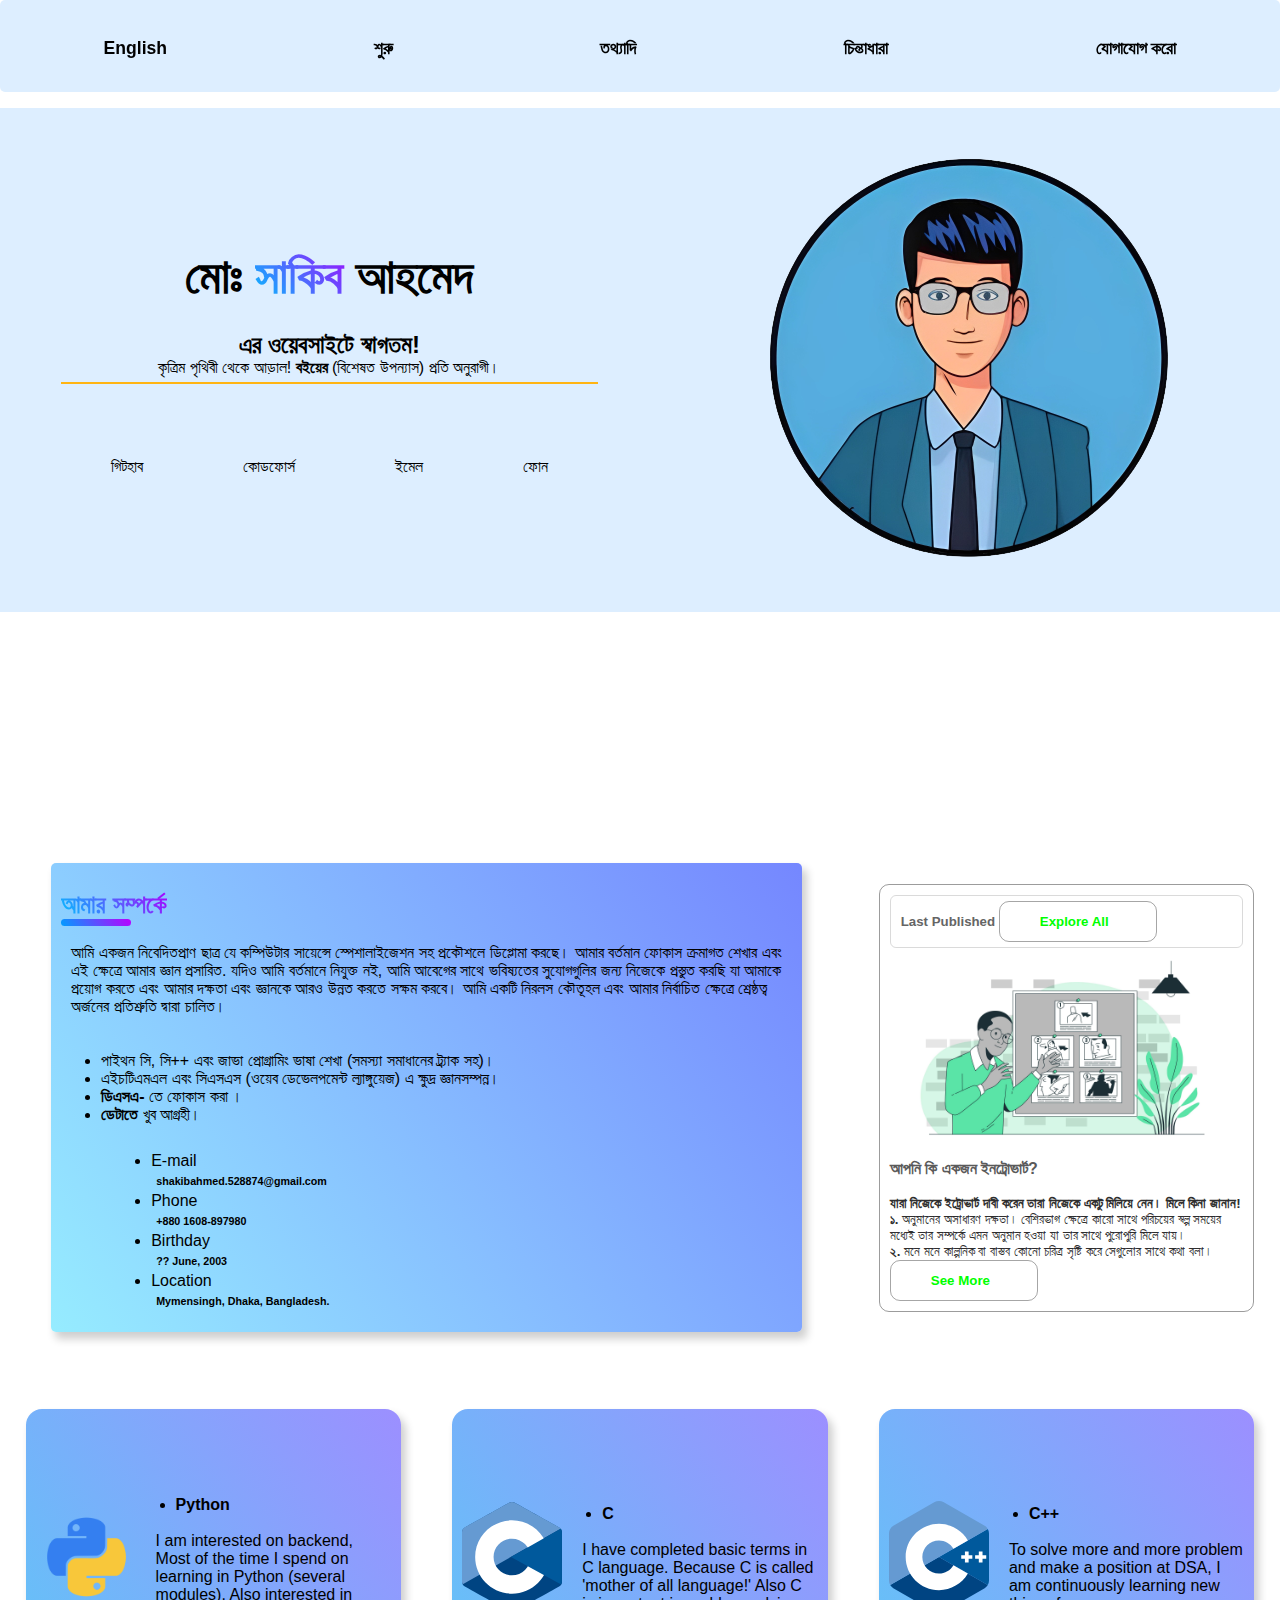
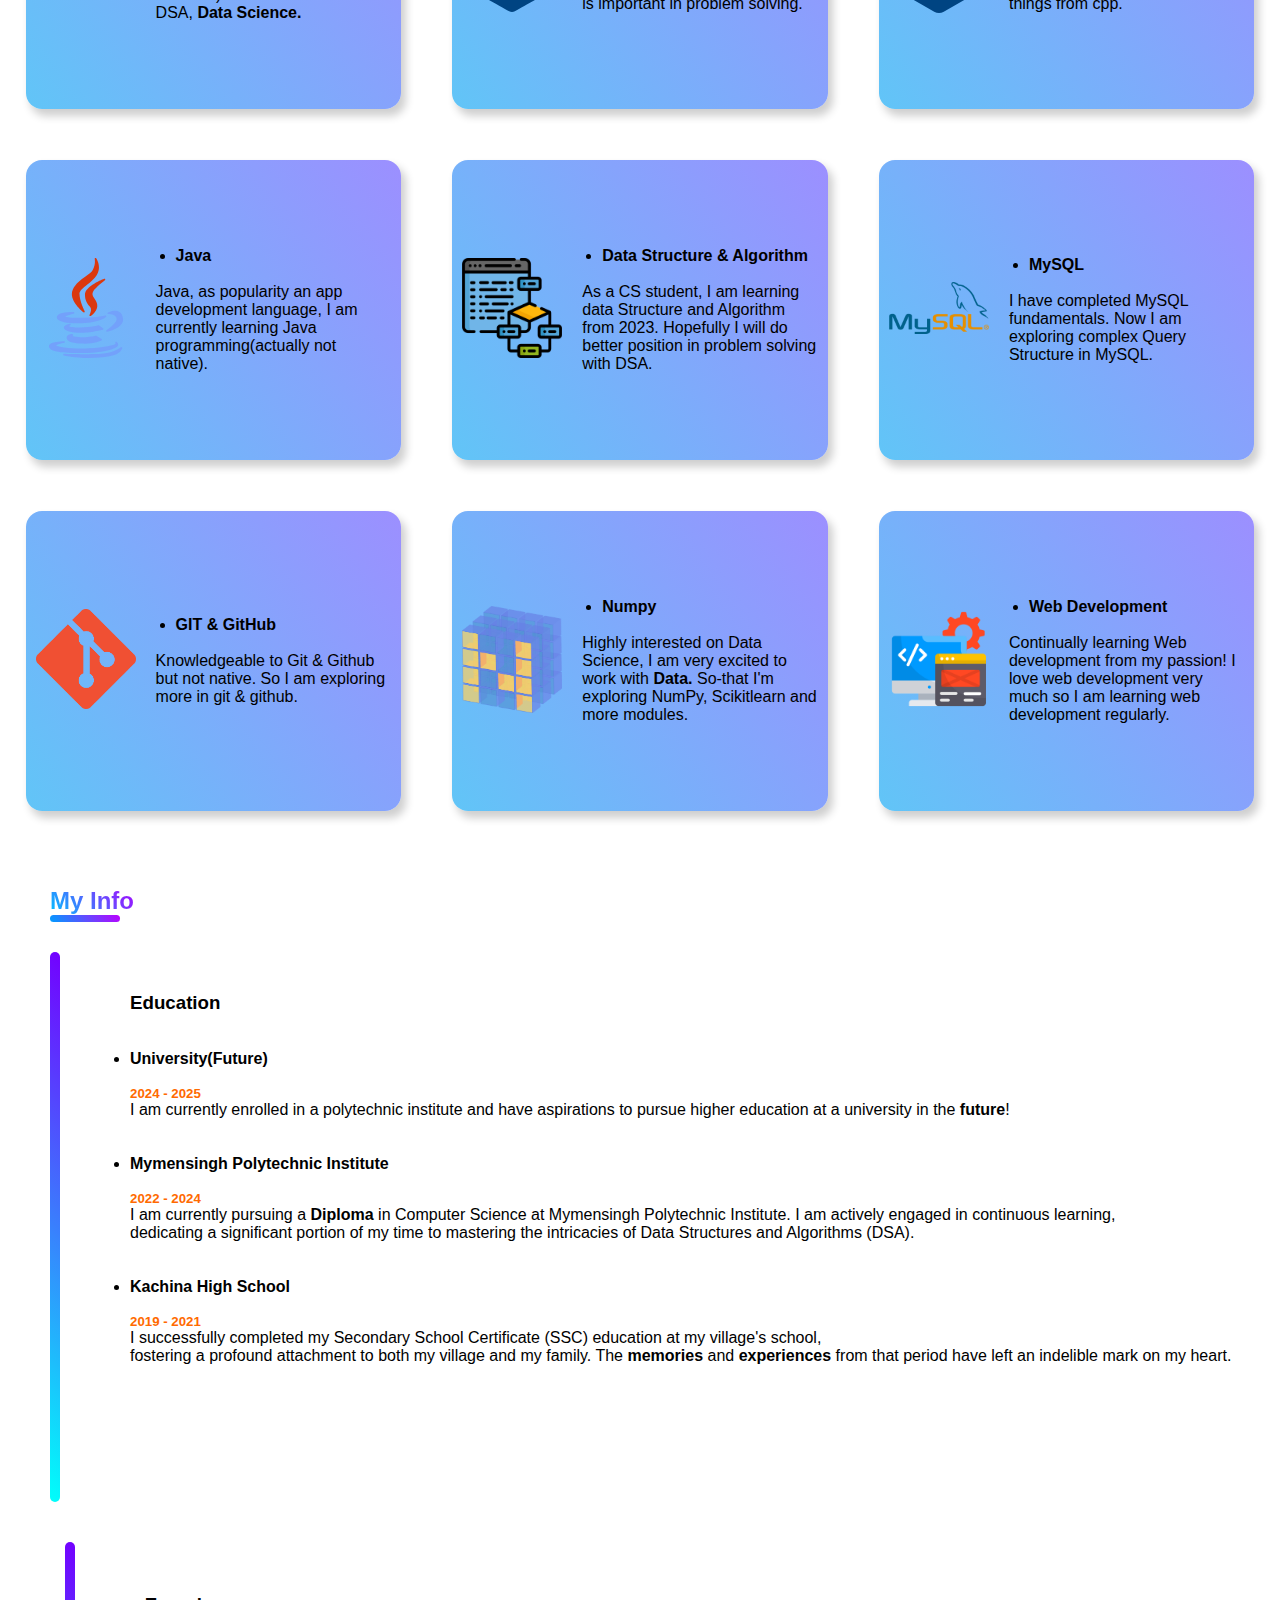
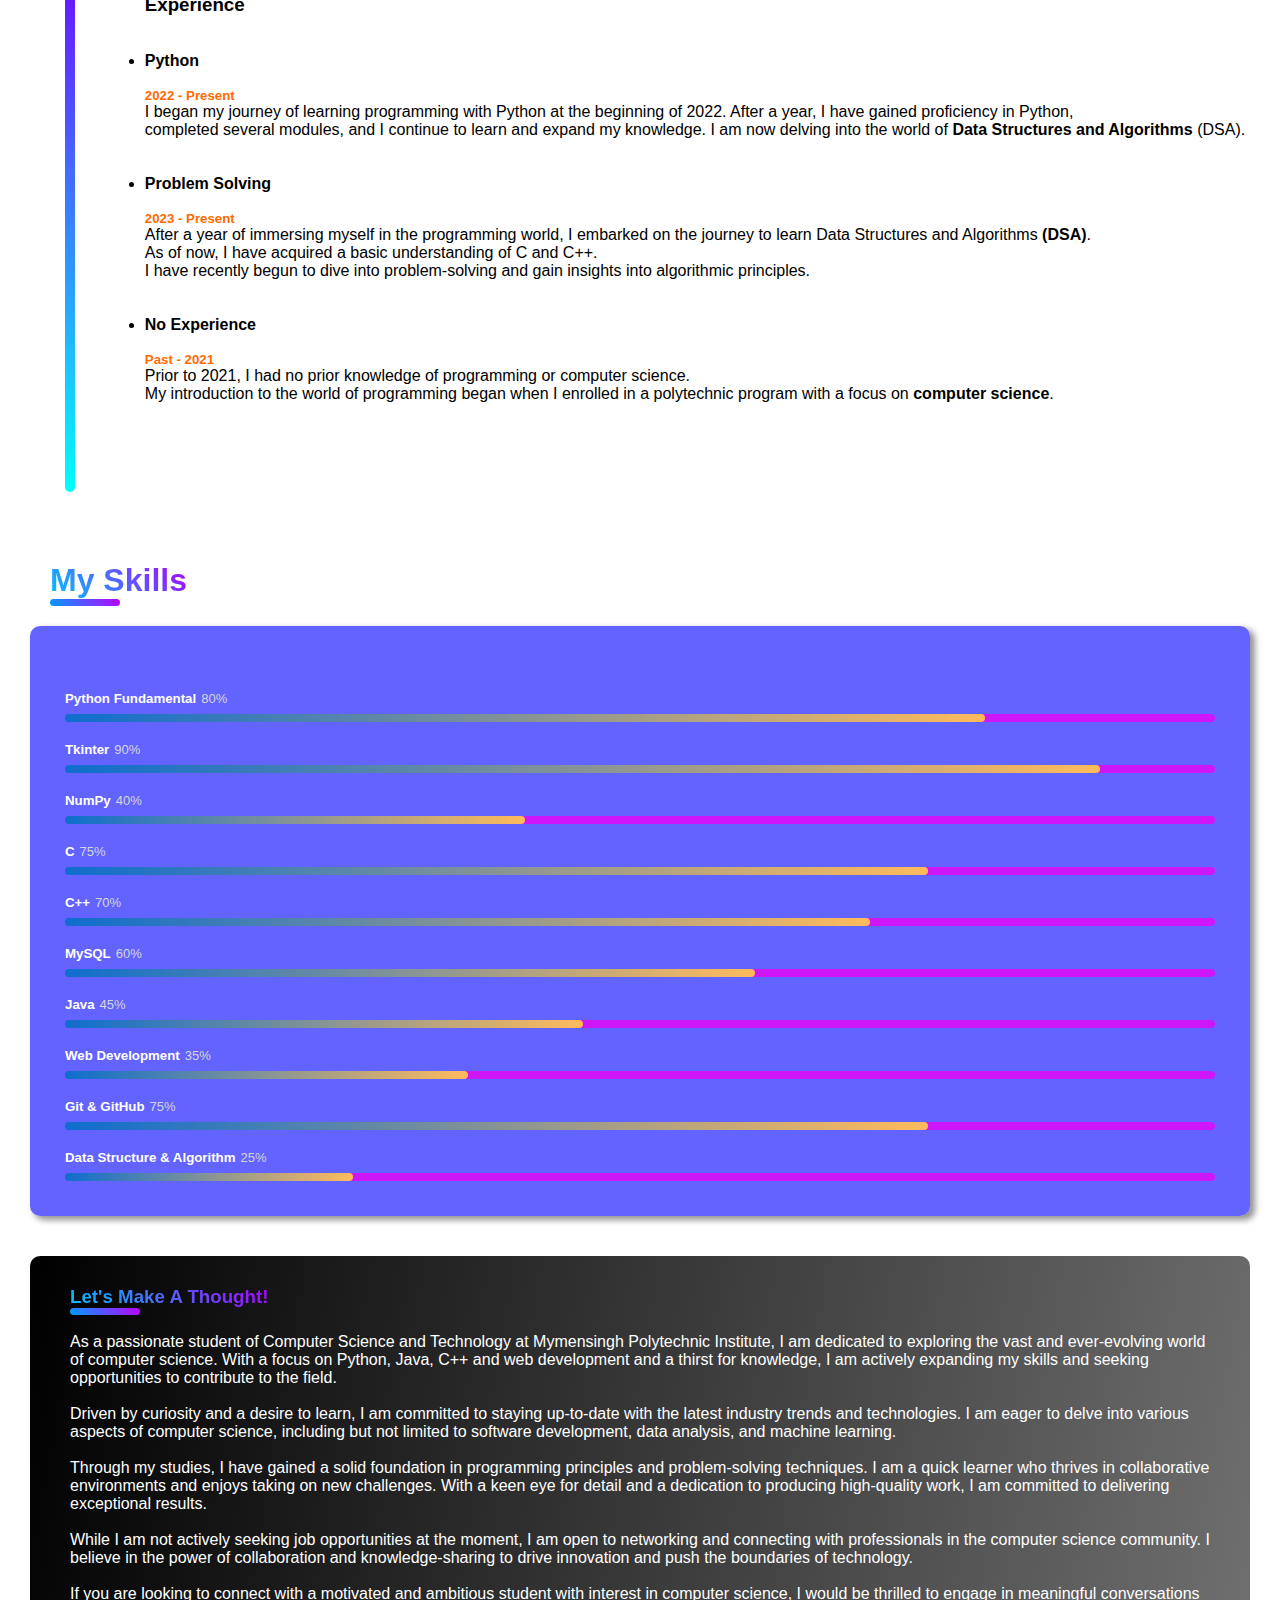
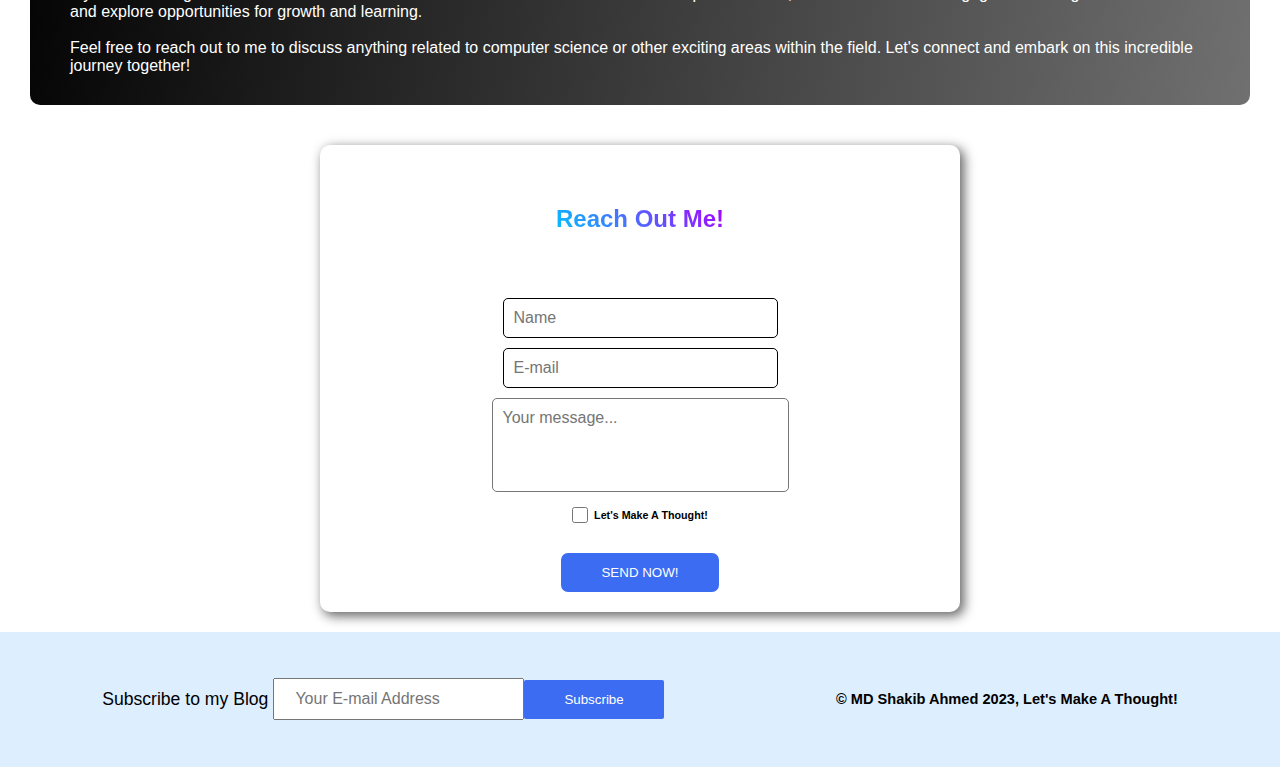
==== index.html @ 4fa7773e "first commit, just for test" ====
<!DOCTYPE html>
<html lang="en">

<head>
    <meta charset="UTF-8">
    <meta http-equiv="X-UA-Compatible" content="IE=edge">
    <meta name="viewport" content="width=device-width, initial-scale=1.0">
    <title>আসুন একটি অসাধারণ চিন্তা করা যাক!</title>
    <link rel="shortcut icon" href="./Images/shakib.png" type="image/x-icon">
    <link rel="stylesheet" href="https://cdnjs.cloudflare.com/ajax/libs/font-awesome/6.2.1/css/all.min.css"
        integrity="sha512-MV7K8+y+gLIBoVD59lQIYicR65iaqukzvf/nwasF0nqhPay5w/9lJmVM2hMDcnK1OnMGCdVK+iQrJ7lzPJQd1w=="
        crossorigin="anonymous" referrerpolicy="no-referrer" />
    <link rel="stylesheet" href="style.css">
</head>

<body>
    <!-- navbar starts  -->
    <i id="menu_icon" class="fa fa-bars fa-2x" aria-hidden="true"></i>
    <nav id="menu" class="hidden">
        <ul class="nav_items flex-space-around">
            <li class="nav_list"><a class="nav_link" href="https://mdshakib007.github.io/"><i class="fa-solid fa-earth-americas"></i> English</a></li>
            <li class="nav_list"><a class="nav_link" href="#">শুরু</a></li>
            <li class="nav_list"><a class="nav_link" href="#about">তথ্যাদি</a></li>
            <li class="nav_list"><a class="nav_link" href="./blog.html">চিন্তাধারা</a></li>
            <li class="nav_list"><a class="nav_link" href="#contact">যোগাযোগ করো</a></li>
        </ul>
    </nav>
    <!-- navbar ends  -->

    <!-- header section starts -->
    <header class="header">
        <section class="head flex-space-around">
            <div>
                <h1 class="developer">মোঃ <span class="gradient">সাকিব </span>আহমেদ</h1>
                <h2>এর ওয়েবসাইটে স্বাগতম!</h2>
                <p>কৃত্রিম পৃথিবী থেকে আড়াল!  <b>বইয়ের</b> (বিশেষত উপন্যাস) প্রতি অনুরাগী।</p> <br><br><br>

                <div class="flex-space-around quick-links">
                    <a target="_blank" href="https://github.com/mdshakib007"><i class="fa-brands fa-github"></i>
                        গিটহাব</a>
                    <a target="_blank" href="https://codeforces.com/profile/mdshakib007"><i class="fas fa-code"></i>
                        কোডফোর্স</a>
                    <a href="mailto:shakibahmed.528874@gmail.com"><i class="fa-solid fa-envelope"></i> ইমেল</a>
                    <a href="tel:+8801608897980"><i class="fa-solid fa-phone"></i> ফোন</a>
                </div>
            </div>
            <div class="developer-img">
                <img title=" Hidden! " src="./Images/shakib.png" alt="developer">
            </div>
        </section>
    </header>
    <!-- header section ends -->

    <div title=" Scroll down to see more " class="space"></div>

    <!-- main content here  -->
    <main id="about">
        <!-- about page here  -->
        <div class="flex-space-around info-text">
            <section class="about-text box-2">
                <br>
                <h2><span class="gradient">আমার সম্পর্কে <i class="fa fa-address-book" aria-hidden="true"></i></span></h2>
                <div class="line"></div> <br>
                <p>
                    আমি একজন নিবেদিতপ্রাণ ছাত্র যে কম্পিউটার সায়েন্সে স্পেশালাইজেশন সহ প্রকৌশলে ডিপ্লোমা করছে। আমার বর্তমান ফোকাস ক্রমাগত শেখার এবং এই ক্ষেত্রে আমার জ্ঞান প্রসারিত. যদিও আমি বর্তমানে নিযুক্ত নই, আমি আবেগের সাথে ভবিষ্যতের সুযোগগুলির জন্য নিজেকে প্রস্তুত করছি যা আমাকে প্রয়োগ করতে এবং আমার দক্ষতা এবং জ্ঞানকে আরও উন্নত করতে সক্ষম করবে। আমি একটি নিরলস কৌতূহল এবং আমার নির্বাচিত ক্ষেত্রে শ্রেষ্ঠত্ব অর্জনের প্রতিশ্রুতি দ্বারা চালিত।
                </p> <br><br>

                <p>
                <ul>
                    <li>পাইথন সি, সি++ এবং জাভা প্রোগ্রামিং ভাষা শেখা (সমস্যা সমাধানের ট্র্যাক সহ)।</li>
                    <li>এইচটিএমএল এবং সিএসএস (ওয়েব ডেভেলপমেন্ট ল্যাঙ্গুয়েজ) এ ক্ষুদ্র জ্ঞানসম্পন্ন।</li>
                    <li><b>ডিএসএ-</b> তে ফোকাস করা ।</li>
                    <li><b>ডেটাতে</b> খুব আগ্রহী।</li> <br>
                </ul>
                </p>
                <p>
                <ul id="contact-info">
                    <li><i class="fas fa-mail-bulk"></i> E-mail</li>
                    <h6><a class="contact-link"
                            href="mailto:shakibahmed.528874@gmail.com">shakibahmed.528874@gmail.com</a>
                    </h6>
                    <li><i class="fa fa-phone" aria-hidden="true"></i> Phone</li>
                    <h6><a href="tel:+8801608897980" class="contact-link">+880 1608-897980</a></h6>
                    <li><i class="fa fa-birthday-cake" aria-hidden="true"></i> Birthday</li>
                    <h6>?? June, 2003</h6>
                    <li><i class="fa fa-location-arrow" aria-hidden="true"></i> Location</li>
                    <h6>Mymensingh, Dhaka, Bangladesh.</h6>
                </ul>
                </p>
            </section>
            <div class="blog-box">
                <h5>Last Published <a class="normal-btn" href="./blog.html">Explore All &nbsp; <i
                            class="fa-solid fa-arrow-right-long"></i> </a></h5>

                <div class="flex-center">
                    <img src="./Images/introbard.jpg" alt="blog image">
                </div>
                <h4>আপনি কি একজন ইনট্রোভার্ট?</h4> <br>
                <p><b>যারা নিজেকে ইট্রোভার্ট দাবী করেন তারা নিজেকে একটু মিলিয়ে নেন। মিলে কিনা জানান!</b> <br>
                    <b>১.</b> অনুমানের অসাধারণ দক্ষতা। বেশিরভাগ ক্ষেত্রে কারো সাথে পরিচয়ের স্বল্প সময়ের মধ্যেই তার
                    সম্পর্কে
                    এমন অনুমান হওয়া যা তার সাথে পুরোপুরি মিলে যায়।<br>
                    <b>২.</b> মনে মনে কাল্পনিক বা বাস্তব কোনো চরিত্র সৃষ্টি করে সেগুলোর সাথে কথা বলা। <br> <a href="./blog.html"
                        class="normal-btn">See More &nbsp; <i class="fa-solid fa-arrow-right-long"></i> </a><br>
                </p>
            </div>
        </div>

        <section class="about">
            <div class="first-skill flex-space-around">
                <div class="box flex-space-around">
                    <div class="service-icon">
                        <img src="./Images/python-logo-1.png" alt="Python" width="100">
                    </div>
                    <div class="service-content">
                        <ul>
                            <li>
                                <h4>Python</h4> <br>
                            </li>
                        </ul>
                        <p>I am interested on backend, Most of the time I spend on learning in Python (several modules).
                            Also interested in DSA, <b>Data Science.</b></p>
                    </div>
                </div>
                <div class="box flex-space-around">
                    <div class="service-icon">
                        <img src="./Images/c.svg" alt="c" width="100">
                    </div>
                    <div class="service-content">
                        <ul>
                            <li>
                                <h4>C</h4> <br>
                            </li>
                        </ul>
                        <p>I have completed basic terms in C language. Because C is called 'mother of all language!'
                            Also C is important in problem solving.</p>
                    </div>
                </div>
                <div class="box flex-space-around">
                    <div class="service-icon">
                        <img src="./Images/cpp.svg" alt="cpp" width="100">
                    </div>
                    <div class="service-content">
                        <ul>
                            <li>
                                <h4>C++</h4> <br>
                            </li>
                        </ul>
                        <p>To solve more and more problem and make a position at DSA, I am continuously learning
                            new things from cpp.</p>
                    </div>
                </div>

            </div>
            <div class="last-skill flex-space-around">
                <div class="box flex-space-around">
                    <div class="service-icon">
                        <img src="./Images/java.svg" alt="java" width="100">
                    </div>
                    <div class="service-content">
                        <ul>
                            <li>
                                <h4>Java</h4> <br>
                            </li>
                        </ul>
                        <p>Java, as popularity an app development language, I am currently learning Java
                            programming(actually not native).</p>
                    </div>
                </div>
                <div class="box flex-space-around">
                    <div class="service-icon">
                        <img src="./Images/dsa.png" alt="DSA" width="100">
                    </div>
                    <div class="service-content">
                        <ul>
                            <li>
                                <h4>Data Structure & Algorithm</h4> <br>
                            </li>
                        </ul>
                        <p>As a CS student, I am learning data Structure and Algorithm from 2023. Hopefully I will do
                            better position in problem solving with DSA.</p>
                    </div>
                </div>
                <div class="box mysql flex-space-around">
                    <div class="service-icon">
                        <img src="./Images/mysql-logo-1.png" alt="Sql" width="100">
                    </div>
                    <div class="service-content">
                        <ul>
                            <li>
                                <h4>MySQL</h4> <br>
                            </li>
                        </ul>
                        <p>I have completed MySQL fundamentals. Now I am exploring complex Query Structure in MySQL.</p>
                    </div>
                </div>
            </div>
            <div class="last-skill flex-space-around">
                <div class="box git flex-space-around">
                    <div class="service-icon">
                        <img src="./Images/git.png" alt="Git" width="100">
                    </div>
                    <div class="service-content">
                        <ul>
                            <li>
                                <h4>GIT & GitHub</h4> <br>
                            </li>
                        </ul>
                        <p>Knowledgeable to Git & Github but not native. So I am exploring more in git & github.</p>
                    </div>
                </div>
                <div class="box flex-space-around">
                    <div class="service-icon">
                        <img src="./Images/numpy-logo-1.png" alt="numpy" width="100">
                    </div>
                    <div class="service-content">
                        <ul>
                            <li>
                                <h4>Numpy</h4> <br>
                            </li>
                        </ul>
                        <p>Highly interested on Data Science, I am very excited to work with <b>Data.</b>
                            So-that I'm exploring NumPy, Scikitlearn and more modules.</p>
                    </div>
                </div>
                <div class="box flex-space-around">
                    <div class="service-icon">
                        <img src="./Images/web.png" alt="web" width="100">
                    </div>
                    <div class="service-content">
                        <ul>
                            <li>
                                <h4>Web Development</h4> <br>
                            </li>
                        </ul>
                        <p>Continually learning Web development from my passion! I love web development very much so I
                            am learning web development regularly.</p>
                    </div>
                </div>
            </div>
        </section>
        <!-- about page ends  -->

        <!-- resume page starts  -->
        <article id="resume" class="resume">
            <header class="title">
                <h2><span class="gradient">My Info</span></h2>
                <div class="line"></div>
            </header>
            <section class="timeline">
                <div class="education">
                    <div class="side-line"></div>
                    <div class="padding">
                        <label for="education">
                            <h3><i class="fa fa-book" aria-hidden="true"></i> Education</h3>
                        </label><br><br>

                        <ul>
                            <li>
                                <h4>University(Future)</h4><br>
                            </li>
                        </ul>
                        <h5>2024 - 2025</h5>
                        <p>I am currently enrolled in a polytechnic institute and have aspirations to pursue higher
                            education at a university in the <b>future</b>!</p><br><br>

                        <ul>
                            <li>
                                <h4>Mymensingh Polytechnic Institute</h4><br>
                            </li>
                        </ul>
                        <h5>2022 - 2024</h5>
                        <p>I am currently pursuing a <b>Diploma</b> in Computer Science at Mymensingh Polytechnic
                            Institute. I am actively engaged in continuous learning,<br> dedicating a significant
                            portion of my time to mastering the intricacies of Data Structures and Algorithms (DSA).</p>
                        <br><br>

                        <ul>
                            <li>
                                <h4>Kachina High School</h4><br>
                            </li>
                        </ul>
                        <h5>2019 - 2021</h5>
                        <p>I successfully completed my Secondary School Certificate (SSC) education at my village's
                            school, <br> fostering a profound attachment to both my village and my family. The
                            <b>memories</b> and <b>experiences</b> from that period have left an indelible mark on my
                            heart.
                        </p>

                    </div>
                </div>
                <div class="experience flex-center">
                    <div class="side-line"></div>
                    <div class="padding">

                        <label for="experience">
                            <h3><i class="fa fa-qrcode" aria-hidden="true"></i> Experience</h3>
                        </label><br><br>

                        <ul>
                            <li>
                                <h4>Python</h4><br>
                            </li>
                        </ul>
                        <h5>2022 - Present</h5>
                        <p>I began my journey of learning programming with Python at the beginning of 2022. After a
                            year, I have gained proficiency in Python,<br> completed several modules, and I continue to
                            learn and expand my knowledge. I am now delving into the world of <b>Data Structures and
                                Algorithms</b> (DSA).</p><br><br>

                        <ul>
                            <li>
                                <h4>Problem Solving</h4><br>
                            </li>
                        </ul>
                        <h5>2023 - Present</h5>
                        <p>After a year of immersing myself in the programming world, I embarked on the journey to learn
                            Data Structures and Algorithms <b>(DSA)</b>.<br> As of now, I have acquired a basic
                            understanding of C and C++.<br> I have recently begun to dive into problem-solving and gain
                            insights into algorithmic principles.</p><br><br>

                        <ul>
                            <li>
                                <h4>No Experience</h4><br>
                            </li>
                        </ul>
                        <h5>Past - 2021</h5>
                        <p>Prior to 2021, I had no prior knowledge of programming or computer science. <br> My
                            introduction to the world of programming began when I enrolled in a polytechnic program with
                            a focus on <b>computer science</b>.
                        </p><br><br>

                    </div>
                </div>
            </section>

            <div class="title">
                <div class="heading">
                    <h1><span class="gradient">My Skills</span></h1>
                </div>
                <div class="line"></div>
            </div>

            <!-- skills or progressbar here  -->
            <section class="skill">
                <ul class="skills-list content-card">

                    <li class="skills-item">
                        <div class="title-wrapper">
                            <h5 class="h5">Python Fundamental</h5>
                            <data value="80">80%</data>
                        </div>
                        <div class="skill-progress-bg">
                            <div class="skill-progress-fill" style="width: 80%;"></div>
                        </div>
                    </li>

                    <li class="skills-item">
                        <div class="title-wrapper">
                            <h5 class="h5">Tkinter</h5>
                            <data value="90">90%</data>
                        </div>
                        <div class="skill-progress-bg">
                            <div class="skill-progress-fill" style="width: 90%;"></div>
                        </div>
                    </li>

                    <li class="skills-item">
                        <div class="title-wrapper">
                            <h5 class="h5">NumPy</h5>
                            <data value="40">40%</data>
                        </div>
                        <div class="skill-progress-bg">
                            <div class="skill-progress-fill" style="width: 40%;"></div>
                        </div>
                    </li>

                    <li class="skills-item">
                        <div class="title-wrapper">
                            <h5 class="h5">C</h5>
                            <data value="75">75%</data>
                        </div>
                        <div class="skill-progress-bg">
                            <div class="skill-progress-fill" style="width: 75%;"></div>
                        </div>
                    </li>

                    <li class="skills-item">
                        <div class="title-wrapper">
                            <h5 class="h5">C++</h5>
                            <data value="70">70%</data>
                        </div>
                        <div class="skill-progress-bg">
                            <div class="skill-progress-fill" style="width: 70%;"></div>
                        </div>
                    </li>

                    <li class="skills-item">
                        <div class="title-wrapper">
                            <h5 class="h5">MySQL</h5>
                            <data value="60">60%</data>
                        </div>
                        <div class="skill-progress-bg">
                            <div class="skill-progress-fill" style="width: 60%;"></div>
                        </div>
                    </li>

                    <li class="skills-item">
                        <div class="title-wrapper">
                            <h5 class="h5">Java</h5>
                            <data value="45">45%</data>
                        </div>
                        <div class="skill-progress-bg">
                            <div class="skill-progress-fill" style="width: 45%;"></div>
                        </div>
                    </li>

                    <li class="skills-item">
                        <div class="title-wrapper">
                            <h5 class="h5">Web Development</h5>
                            <data value="35">35%</data>
                        </div>
                        <div class="skill-progress-bg">
                            <div class="skill-progress-fill" style="width: 35%;"></div>
                        </div>
                    </li>

                    <li class="skills-item">
                        <div class="title-wrapper">
                            <h5 class="h5">Git & GitHub</h5>
                            <data value="75">75%</data>
                        </div>
                        <div class="skill-progress-bg">
                            <div class="skill-progress-fill" style="width: 75%;"></div>
                        </div>
                    </li>

                    <li class="skills-item">
                        <div class="title-wrapper">
                            <h5 class="h5">Data Structure & Algorithm</h5>
                            <data value="25">25%</data>
                        </div>
                        <div class="skill-progress-bg">
                            <div class="skill-progress-fill" style="width: 25%;"></div>
                        </div>
                    </li>
                </ul>
            </section>

            <section class="flex-center">
                <div class="extra-info">
                    <h3><span class="gradient">Let's Make A Thought!</span></h3>
                    <div class="line"></div> <br>

                    <p>
                        As a passionate student of Computer Science and Technology at Mymensingh Polytechnic Institute,
                        I
                        am dedicated to exploring the vast and ever-evolving world of computer science. With a
                        focus on Python, Java, C++ and web development and a thirst for knowledge, I am actively
                        expanding my skills and seeking opportunities to contribute to the field. <br><br>

                        Driven by curiosity and a desire to learn, I am committed to staying up-to-date with the latest
                        industry trends and technologies. I am eager to delve into various aspects of computer science,
                        including but not limited to software development, data analysis, and machine learning. <br><br>

                        Through my studies, I have gained a solid foundation in programming principles and
                        problem-solving techniques. I am a quick learner who thrives in collaborative environments and
                        enjoys taking on new challenges. With a keen eye for detail and a dedication to producing
                        high-quality work, I am committed to delivering exceptional results. <br><br>

                        While I am not actively seeking job opportunities at the moment, I am open to networking and
                        connecting with professionals in the computer science community. I believe in the power of
                        collaboration and knowledge-sharing to drive innovation and push the boundaries of technology.
                        <br><br>

                        If you are looking to connect with a motivated and ambitious student with interest in
                        computer science, I would be thrilled to engage in meaningful conversations and explore
                        opportunities for growth and learning. <br><br>

                        Feel free to reach out to me to discuss anything related to computer science or other exciting
                        areas within the field. Let's connect and embark on this incredible journey together!
                    </p>
                </div>
            </section>
        </article>
        <!-- resume page ends  -->

        <!-- contact page here  -->
        <form action="">
            <section class="contact-page" id="contact">
                <div class="flex-center">
                    <div class="contact card">
                        <h2 class="h22 flex-center"><span class="gradient">Reach Out Me!</span></h2>
                        <div class="items flex-center">
                            <input type="text" size="25" placeholder="Name">
                        </div>
                        <div class="items flex-center">
                            <input type="text" size="25" placeholder="E-mail">
                        </div>
                        <div class="items flex-center">
                            <textarea name="message" id="messagee" cols="28" rows="4"
                                placeholder="Your message..."></textarea>
                        </div>
                        <div class="items flex-center">
                            <input type="checkbox" name="deep" id="deep">
                            <h6>&nbsp; Let's Make A Thought!</h6>
                        </div>
                        <div class="items  flex-center">
                            <button id="showPopup" class="normal-btn btn2">SEND NOW!</button>
                        </div>
                    </div>

                    <div class="modal" id="popup">
                        <div class="modal-content">
                            <span class="close" id="closeBtn">&times;</span>
                            <h2>Faild</h2>
                            <p>This contact page is in maintanance period, please E-mail me.</p>
                        </div>
                    </div>

                </div>
            </section>
        </form>
        <!-- contact page ends  -->
    </main>
    <!-- main content ends  -->

    <!-- footer content here  -->
    <footer class="footer flex-space-around">
        <form action="">
            <div class="flex-space-around">
                <label for="subscribe">Subscribe to my Blog </label>
                <input type="email" id="subscribe" name="subscribe" class="footer_input"
                    placeholder="Your E-mail Address" required />
                <button type="submit" class="normal-btn">Subscribe</button>
            </div>
        </form>
        <div class="end">
            <h5> &copy; MD Shakib Ahmed 2023, Let's Make A Thought!</h5>
        </div>
    </footer>
    <!-- footer content ends here  -->
    <script src="./script.js"></script>
</body>

</html>
---- style.css ----
* {
    margin: 0;
    padding: 0;
    box-sizing: border-box;
    -webkit-box-sizing: border-box;
    -moz-box-sizing: border-box;
    box-sizing: border-box;
    scroll-behavior: smooth;
    font-family: "Poppins", sans-serif;
}

.flex-center {
    display: flex;
    align-items: center;
    justify-content: center;
}

.flex-space-around {
    display: flex;
    justify-content: space-around;
    align-items: center;
}

.normal-btn {
    display: inline-block;
    text-decoration: none;
    background-color: #3b6cf2;
    color: #fff;
    align-items: center;
    padding: 12px 40px;
    border: 0px;
    border-radius: 2px;
    transition: all 0.7s;
}

.normal-btn:hover {
    background-color: #00b3ff;
}

.card {
    box-shadow: 0.2rem 0.2rem 0.7rem rgb(99, 99, 99);
    border-radius: 10px;
    transition: all 1s;
}

.card:hover {
    box-shadow: 0.3rem 0.7rem 0.4rem rgb(88, 88, 88);
}

.box {
    height: 300px;
    width: 30%;
    background-image: linear-gradient(55deg,
            rgb(97, 197, 247),
            rgb(156, 143, 255));
    margin: 2%;
    border-radius: 1rem;
    box-shadow: 0.3rem 0.4rem 0.5rem rgb(207, 207, 207);
    transition: all 0.2s;
}

.box:hover {
    transform: translateY(-15px);
    box-shadow: 0.1rem 0.2rem 1rem rgb(153, 131, 255);
}

.box-2 {
    height: auto;
    width: 60%;
    background-image: linear-gradient(55deg,
            rgb(150, 236, 255),
            rgb(117, 135, 255));
    margin: 4%;
    border-radius: 5px;
    box-shadow: 0.3rem 0.4rem 0.5rem rgb(207, 207, 207);
}

/* blog box styling  */
.blog-box{
    height: auto;
    width: 30%;
    border: 1px solid rgba(0, 0, 0, 0.39);
    margin: 2%;
    padding: 10px;
    border-radius: 10px;
}

.blog-box a{
    background-color: rgba(0, 0, 255, 0);
    font-weight: bolder;
    color: rgb(0, 255, 0);
    border: 1px solid rgba(0, 0, 0, 0.35);
    border-radius: 10px;
    cursor: pointer;
}

.blog-box a:hover{
    background-color: #00b3ff00;
    transform: translate(20px);
}

.blog-box h5{
    color: rgb(101, 101, 101);
    padding: 5px 10px;
    border: 1px solid rgba(136, 136, 136, 0.313);
    border-radius: 6px;
}

.blog-box img{
    width: 90%;
    height: auto;
}

.blog-box h4{
    color: rgb(90, 90, 90);
}

.blog-box p{
    font-size: smaller;
    color: rgb(46, 46, 46);
}
/* blog box styling ends */

.title {
    margin: 10px 50px;
    margin-top: 50px;
}

/* Styles for the custom pop-up window */
.modal {
    display: none;
    position: fixed;
    top: 0;
    left: 0;
    width: 100%;
    height: 100%;
    background: rgba(0, 0, 0, 0.7);
}

.modal-content {
    background: #fff;
    border-radius: 10px;
    box-shadow: 0 0 10px rgba(0, 0, 0, 0.3);
    text-align: center;
    padding: 20px;
    position: absolute;
    top: 50%;
    left: 50%;
    transform: translate(-50%, -50%);
}

.close {
    position: absolute;
    top: 10px;
    right: 10px;
    cursor: pointer;
    font-size: 20px;
}


/* navbar starts  */
#menu_icon {
    display: none;
}

nav {
    font-size: 1.5rem;
    position: sticky;
    top: 0;
    left: 0;
    z-index: 9999;
    background-color: rgba(41, 148, 255, 0.159);
    backdrop-filter: blur(10px);
    border-radius: 5px;
}

.nav_items {
    min-height: 10vh;
    padding: 2rem 0;
}

.nav_list {
    list-style: none;
}

.nav_link {
    font-size: 1.1rem;
    font-family: "Helvetica", sans-serif;
    padding: 10px 20px;
    text-decoration: none;
    color: black;
    font-weight: 700;
    border-radius: 10px;
    transition: all 0.2s;
}

.nav_link:hover {
    border-bottom: 3px solid rgb(0, 98, 255);
    background-color: rgba(0, 0, 0, 0.124);
    color: white;
}

.header {
    padding: 1rem 0;
    height: 80vh;
    background-attachment: fixed;
    background-size: cover;
}

/* navbar ends  */

/* header section started */
.gradient {
    background: -webkit-linear-gradient(45deg, #00c3ff, #aa00ff);
    -webkit-background-clip: text;
    -webkit-text-fill-color: transparent;
}

.quick-links a {
    text-decoration: none;
    color: black;
}

.head {
    text-align: center;
    background-color: rgba(41, 148, 255, 0.159);
    height: auto;
}

.head h1 {
    font-size: 3rem;
    font-family: serif;
    padding: 25px;
}

.head p {
    border-bottom: 2px solid rgb(255, 180, 18);
    padding-bottom: 5px;
}

.head a {
    padding: 20px 50px;
    border-radius: 5px;
}

.developer-img img {
    width: 100%;
    transition: all 0.6s;
}

.developer-img img:hover {
    transform: scale(1.06);
}

/* header section ends */

/* about page start here  */

.line {
    height: 7px;
    width: 70px;
    background-image: linear-gradient(55deg, rgb(0, 157, 255), rgb(187, 0, 255));
    border-radius: 5px;
}

.about-text {
    padding: 10px;
    cursor: pointer;
}

.about-text p {
    margin-left: 10px;
}

.about-text ul {
    margin-left: 40px;
}

#contact-info {
    margin-left: 60px;
    padding: 10px 30px;
}

#contact-info h6{
    padding: 5px;
}

.contact-link {
    text-decoration: none;
    color: black;
}

.service-content {
    padding: 10px;
}

.service-content ul {
    padding-left: 20px;
}

.service-icon {
    padding: 10px;
}

/* about page ends here  */

/* resume page here  */

.side-line {
    width: 10px;
    height: 550px;
    border-radius: 5px;
    background-image: linear-gradient(45deg, rgb(0, 255, 251), rgb(115, 0, 255));
    margin: 20px 50px;
}

.timeline {
    background-color: #ffffff;
    transition: all 5s;
}

.timeline:hover {
    background-color: rgb(114, 112, 255);
}

.education {
    background-position: right;
    display: flex;
}

.padding {
    padding: 60px 20px;
}

.padding h5 {
    color: rgb(255, 106, 0);
}

.extra-info {
    padding: 30px 40px;
    background-image: linear-gradient(100deg, rgb(0, 0, 0), rgb(112, 112, 112));
    border-radius: 10px;
    margin: 20px 30px;
    color: white;
}

/* resume page ends  */

/* progress bar starts  */

.skills-title {
    margin-bottom: 20px;
}

.skills-list {
    padding: 20px;
    list-style: none;
}

.skills-item {
    margin: 20px;
}

.skill .title-wrapper {
    display: flex;
    align-items: center;
    gap: 5px;
    margin-bottom: 8px;
}

.skill .title-wrapper data {
    color: hsl(0, 0%, 84%);
    font-size: 13px;
    font-weight: 300;
}

.skill-progress-bg {
    background: hsl(289, 94%, 53%);
    width: 100%;
    height: 8px;
    border-radius: 10px;
}

.skill-progress-fill {
    background: linear-gradient(to right,
    hsl(210, 87%, 43%),
    hsl(35, 100%, 68%));
    height: 100%;
    border-radius: inherit;
}

.content-card {
    position: relative;
    background: rgba(87, 87, 255, 0.93);
    padding: 15px;
    padding-top: 45px;
    margin: 20px 30px;
    border-radius: 10px;
    box-shadow: 0.3rem 0.2rem 0.4rem rgb(148, 148, 148);
    z-index: 1;
}

.h5 {
    text-transform: capitalize;
    color: white;
}

/* progress bar ends  */

/* contact info here  */

.contact {
    width: 50%;
    height: auto;
    margin: 20px;
}

.contact:hover {
    box-shadow: 0.1rem 0.2rem 1rem rgb(153, 131, 255);
    background-color: #ffffff;
}

textarea {
    resize: none;
    padding: 10px 10px;
    font-size: 1rem;
    border-radius: 5px;
    margin: 5px;
}

.h22 {
    padding: 60px 0px;
}

.items input {
    border: 1px solid black;
    padding: 10px 10px;
    font-size: 1rem;
    border-radius: 5px;
    margin: 5px;
}

.items a {
    margin-top: 20px;
    padding: 10px 40px;
    border: 1px solid black;
    border-radius: 5px;
}

#deep {
    height: 1rem;
    width: 1rem;
    margin: 10px 0;
}

.btn2 {
    margin: 20px 0;
    border-radius: 7px;
    transition: all 0.3s;
}

.btn2:hover{
    transform: rotateY(25deg);
    border-radius: 15px;
}

/* contact section ends  */

/* footer section starts here  */
.end a {
    text-decoration: none;
    color: rgb(0, 0, 0);
}

.footer {
    padding: 1rem;
    background-color: rgba(41, 148, 255, 0.159);
    min-height: 15vh;
    color: rgb(0, 0, 0);
    font-size: 1.1rem;
}

.footer input {
    padding: 10px 20px;
    font-size: 1rem;
    margin-left: 5px;
}

/* footer section ends here  */

@media (max-width: 1100px) {
    .box {
        height: 400px;
    }

    .contact {
        width: 70%;
    }

    .developer-img img {
        width: 90%;
    }

    .box-2 {
        width: 70%;
        height: auto;
    }
}

/* navbar animation starts */

@keyframes navbar-open {
    from {
        transform: translateY(-100%);
    }

    to {
        transform: translateY(0);
    }
}

.navbar-open-animation {
    animation: navbar-open 0.5s;
}

@keyframes navbar-close {
    from {
        transform: translateY(0);
    }

    to {
        transform: translateY(-100%);
    }
}

.navbar-close-animation {
    animation: navbar-close 0.5s;
}

/* navbar animation ends */

@media (max-width: 992px) {
    nav {
        position: fixed;
    }

    .flex-space-around {
        flex-direction: column;
        gap: 1rem;
        padding: 1rem 0;
    }

    #menu_icon {
        display: block;
        cursor: pointer;
        margin: 1rem;
        position: fixed;
        z-index: 9999;
        right: 1rem;
        top: 1rem;
    }

    .hidden {
        display: none;
    }

    .head h1 {
        font-size: 2rem;
        font-family: serif;
        padding-bottom: 10px;
    }

    .head p {
        padding-bottom: 50px;
    }

    .head a {
        border-radius: 5px;
    }

    .contact {
        width: 95%;
    }

    .items {
        size: 30;
    }

    .content-card{
        margin: 20px 20px;
    }

    .box {
        width: 85%;
    }

    .box:hover{
        transform: scale(1.03);
    }

    .box-2 {
        width: 90%;
        height: auto;
    }

    .blog-box{
        width: 80%;
    }

    .experience {
        align-items: normal;
    }

    .space {
        height: 100px;
        width: 100%;
    }

    .box {
        height: 350px;
    }

    .side-line {
        height: auto;
    }

    .quick-links {
        flex-direction: row;
    }

    .developer-img img {
        width: 70%;
    }

    .extra-info {
        padding: 10px 10px;
        margin: 10px 20px;
    }
}

@media (max-width: 700px) {
    .space {
        height: 100px;
        width: 100%;
    }

    .box {
        height: 300px;
    }

    .blog-box{
        width: 90%;
    }

    .quick-links a {
        padding: 10px 10px;
    }

    .end {
        font-size: 14px;
    }

    .developer-img img {
        width: 60%;
    }
}
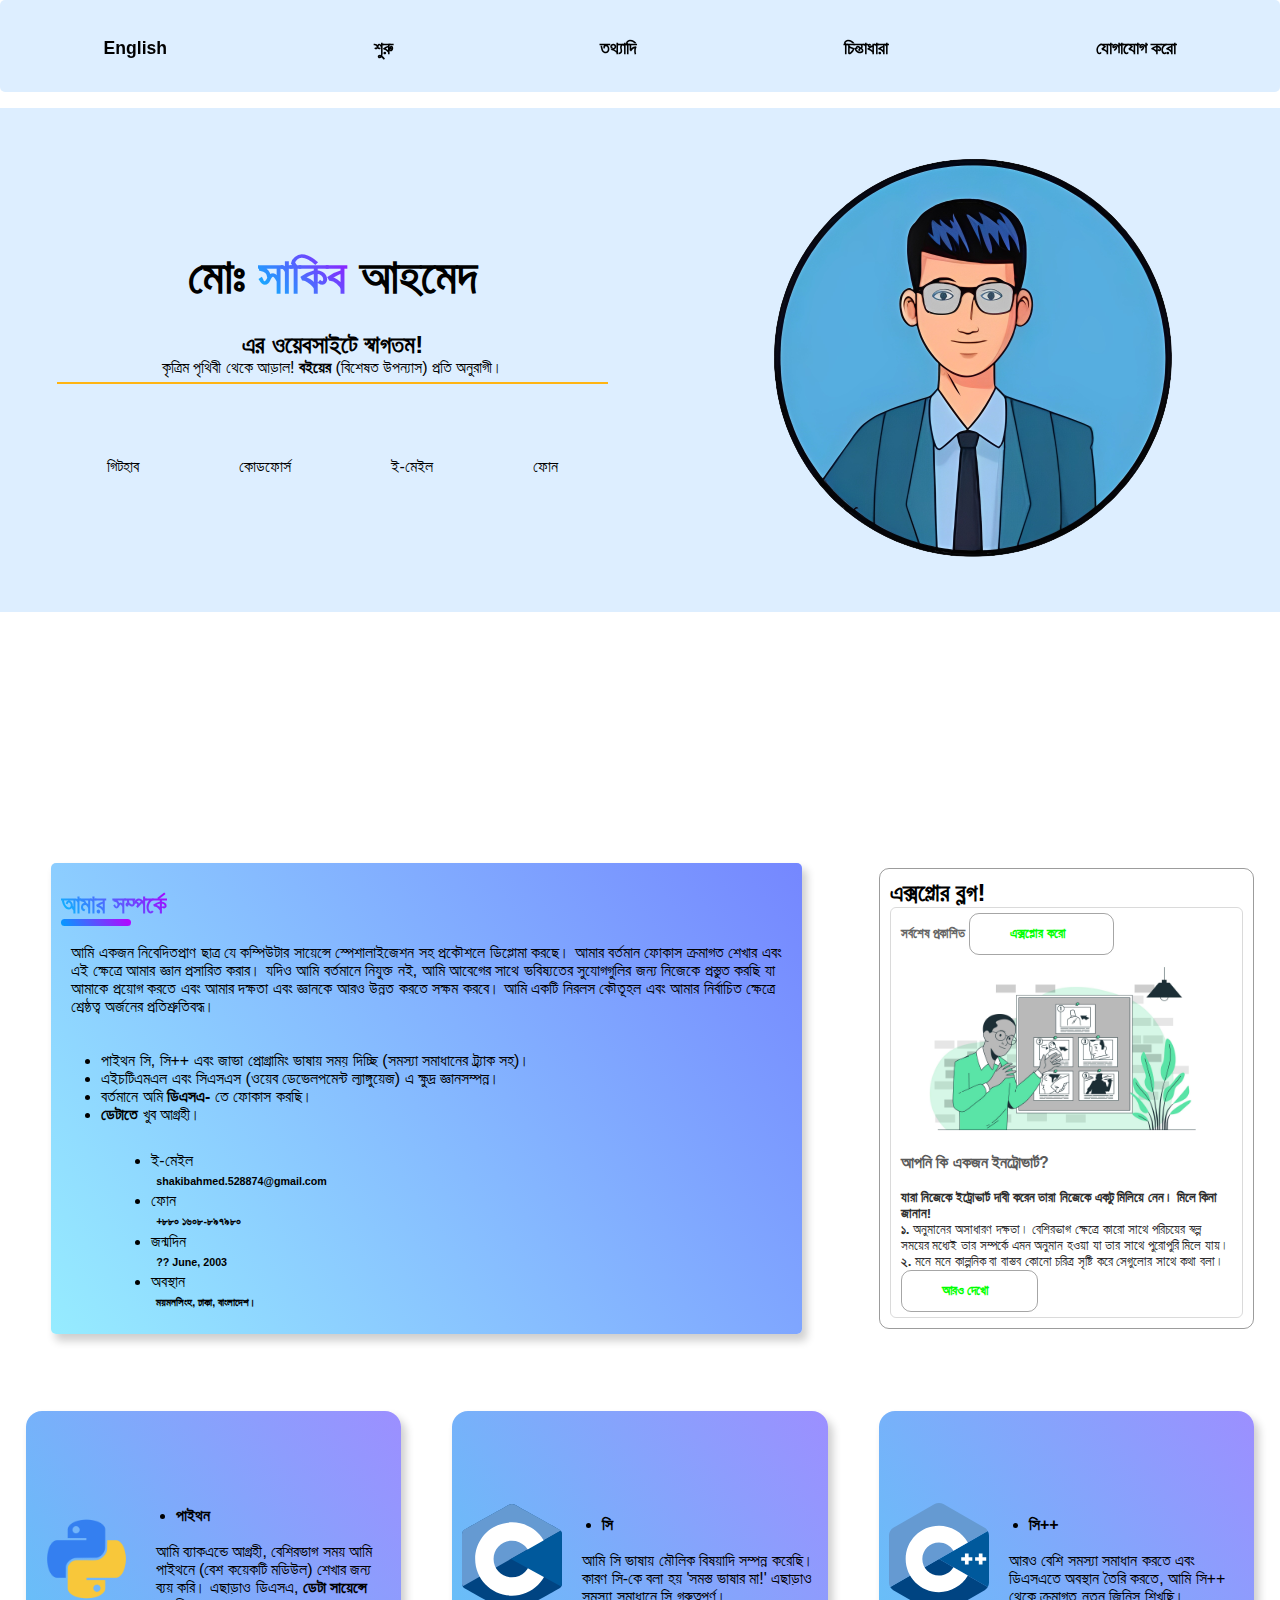
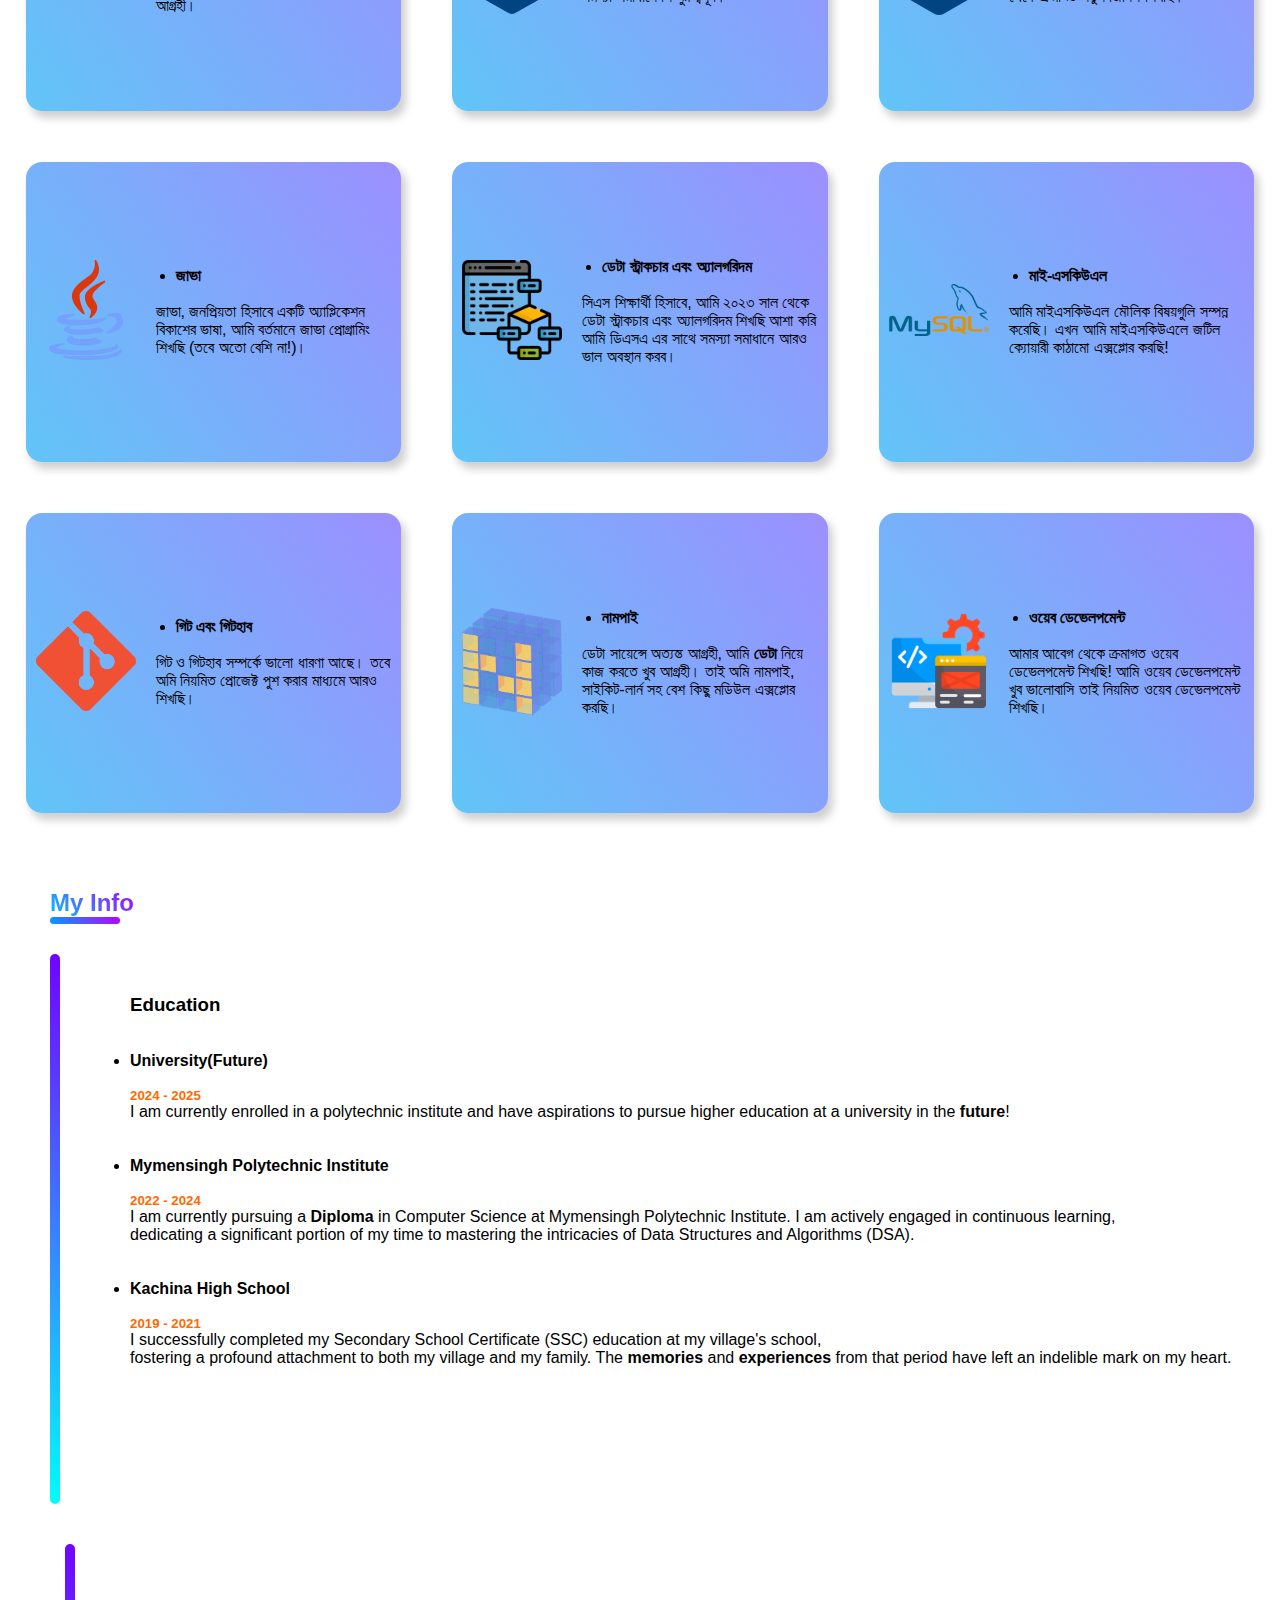
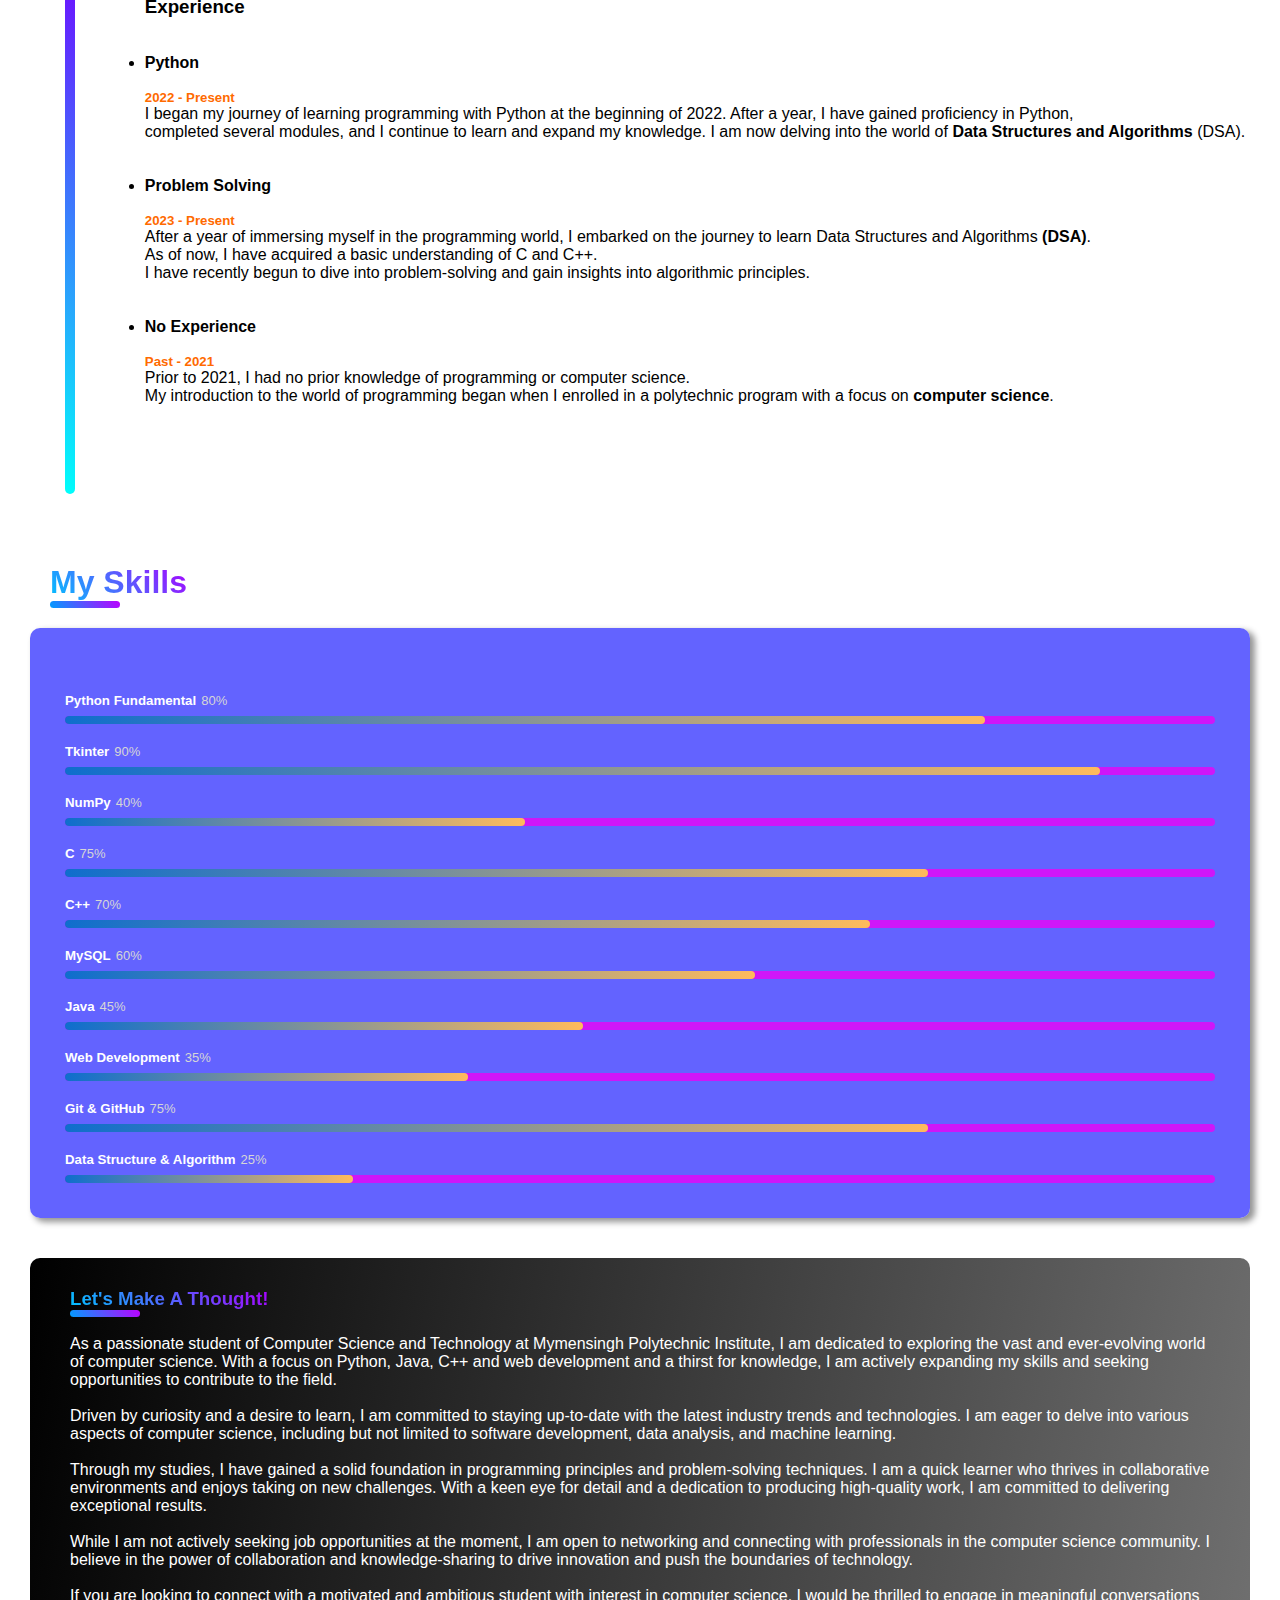
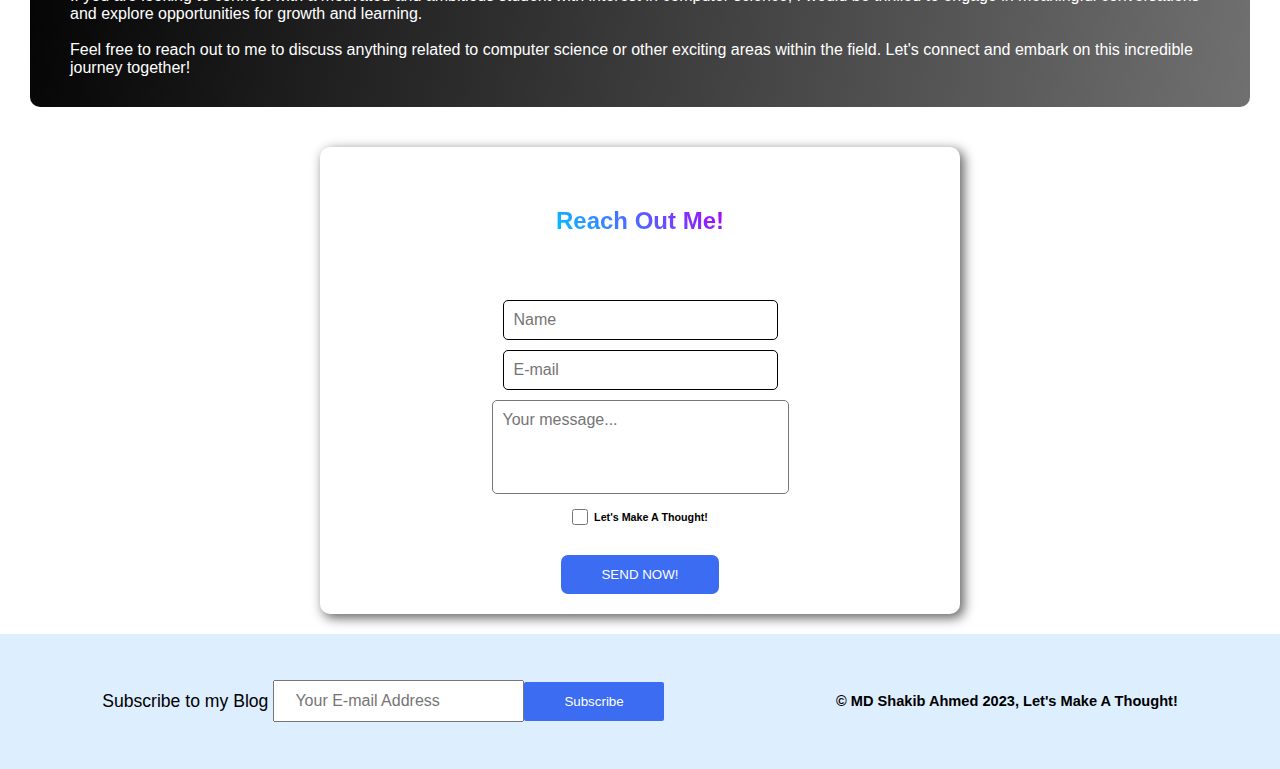
==== commit cc4834fc: "added bangla from start to about section" ====
--- a/index.html
+++ b/index.html
@@ -5,7 +5,7 @@
     <meta charset="UTF-8">
     <meta http-equiv="X-UA-Compatible" content="IE=edge">
     <meta name="viewport" content="width=device-width, initial-scale=1.0">
-    <title>আসুন একটি অসাধারণ চিন্তা করা যাক!</title>
+    <title>চলো অসাধারণ একটি চিন্তা করি!</title>
     <link rel="shortcut icon" href="./Images/shakib.png" type="image/x-icon">
     <link rel="stylesheet" href="https://cdnjs.cloudflare.com/ajax/libs/font-awesome/6.2.1/css/all.min.css"
         integrity="sha512-MV7K8+y+gLIBoVD59lQIYicR65iaqukzvf/nwasF0nqhPay5w/9lJmVM2hMDcnK1OnMGCdVK+iQrJ7lzPJQd1w=="
@@ -18,7 +18,8 @@
     <i id="menu_icon" class="fa fa-bars fa-2x" aria-hidden="true"></i>
     <nav id="menu" class="hidden">
         <ul class="nav_items flex-space-around">
-            <li class="nav_list"><a class="nav_link" href="https://mdshakib007.github.io/"><i class="fa-solid fa-earth-americas"></i> English</a></li>
+            <li class="nav_list"><a class="nav_link" href="https://mdshakib007.github.io/"><i
+                        class="fa-solid fa-earth-americas"></i> English</a></li>
             <li class="nav_list"><a class="nav_link" href="#">শুরু</a></li>
             <li class="nav_list"><a class="nav_link" href="#about">তথ্যাদি</a></li>
             <li class="nav_list"><a class="nav_link" href="./blog.html">চিন্তাধারা</a></li>
@@ -33,19 +34,19 @@
             <div>
                 <h1 class="developer">মোঃ <span class="gradient">সাকিব </span>আহমেদ</h1>
                 <h2>এর ওয়েবসাইটে স্বাগতম!</h2>
-                <p>কৃত্রিম পৃথিবী থেকে আড়াল!  <b>বইয়ের</b> (বিশেষত উপন্যাস) প্রতি অনুরাগী।</p> <br><br><br>
+                <p>কৃত্রিম পৃথিবী থেকে আড়াল! <b>বইয়ের</b> (বিশেষত উপন্যাস) প্রতি অনুরাগী।</p> <br><br><br>
 
                 <div class="flex-space-around quick-links">
                     <a target="_blank" href="https://github.com/mdshakib007"><i class="fa-brands fa-github"></i>
                         গিটহাব</a>
                     <a target="_blank" href="https://codeforces.com/profile/mdshakib007"><i class="fas fa-code"></i>
                         কোডফোর্স</a>
-                    <a href="mailto:shakibahmed.528874@gmail.com"><i class="fa-solid fa-envelope"></i> ইমেল</a>
+                    <a href="mailto:shakibahmed.528874@gmail.com"><i class="fa-solid fa-envelope"></i> ই-মেইল</a>
                     <a href="tel:+8801608897980"><i class="fa-solid fa-phone"></i> ফোন</a>
                 </div>
             </div>
             <div class="developer-img">
-                <img title=" Hidden! " src="./Images/shakib.png" alt="developer">
+                <img title=" অপরিচিত! " src="./Images/shakib.png" alt="অপরিচিত!">
             </div>
         </section>
     </header>
@@ -59,50 +60,60 @@
         <div class="flex-space-around info-text">
             <section class="about-text box-2">
                 <br>
-                <h2><span class="gradient">আমার সম্পর্কে <i class="fa fa-address-book" aria-hidden="true"></i></span></h2>
+                <h2><span class="gradient">আমার সম্পর্কে <i class="fa fa-address-book" aria-hidden="true"></i></span>
+                </h2>
                 <div class="line"></div> <br>
                 <p>
-                    আমি একজন নিবেদিতপ্রাণ ছাত্র যে কম্পিউটার সায়েন্সে স্পেশালাইজেশন সহ প্রকৌশলে ডিপ্লোমা করছে। আমার বর্তমান ফোকাস ক্রমাগত শেখার এবং এই ক্ষেত্রে আমার জ্ঞান প্রসারিত. যদিও আমি বর্তমানে নিযুক্ত নই, আমি আবেগের সাথে ভবিষ্যতের সুযোগগুলির জন্য নিজেকে প্রস্তুত করছি যা আমাকে প্রয়োগ করতে এবং আমার দক্ষতা এবং জ্ঞানকে আরও উন্নত করতে সক্ষম করবে। আমি একটি নিরলস কৌতূহল এবং আমার নির্বাচিত ক্ষেত্রে শ্রেষ্ঠত্ব অর্জনের প্রতিশ্রুতি দ্বারা চালিত।
+                    আমি একজন নিবেদিতপ্রাণ ছাত্র যে কম্পিউটার সায়েন্সে স্পেশালাইজেশন সহ প্রকৌশলে ডিপ্লোমা করছে। আমার
+                    বর্তমান ফোকাস ক্রমাগত শেখার এবং এই ক্ষেত্রে আমার জ্ঞান প্রসারিত করার। যদিও আমি বর্তমানে নিযুক্ত নই,
+                    আমি আবেগের সাথে ভবিষ্যতের সুযোগগুলির জন্য নিজেকে প্রস্তুত করছি যা আমাকে প্রয়োগ করতে এবং আমার দক্ষতা
+                    এবং জ্ঞানকে আরও উন্নত করতে সক্ষম করবে। আমি একটি নিরলস কৌতূহল এবং আমার নির্বাচিত ক্ষেত্রে শ্রেষ্ঠত্ব
+                    অর্জনের প্রতিশ্রুতিবদ্ধ।
                 </p> <br><br>
 
                 <p>
                 <ul>
-                    <li>পাইথন সি, সি++ এবং জাভা প্রোগ্রামিং ভাষা শেখা (সমস্যা সমাধানের ট্র্যাক সহ)।</li>
+                    <li>পাইথন সি, সি++ এবং জাভা প্রোগ্রামিং ভাষায় সময় দিচ্ছি (সমস্যা সমাধানের ট্র্যাক সহ)।</li>
                     <li>এইচটিএমএল এবং সিএসএস (ওয়েব ডেভেলপমেন্ট ল্যাঙ্গুয়েজ) এ ক্ষুদ্র জ্ঞানসম্পন্ন।</li>
-                    <li><b>ডিএসএ-</b> তে ফোকাস করা ।</li>
+                    <li>বর্তমানে অমি <b>ডিএসএ-</b> তে ফোকাস করছি।</li>
                     <li><b>ডেটাতে</b> খুব আগ্রহী।</li> <br>
                 </ul>
                 </p>
                 <p>
                 <ul id="contact-info">
-                    <li><i class="fas fa-mail-bulk"></i> E-mail</li>
+                    <li><i class="fas fa-mail-bulk"></i> ই-মেইল</li>
                     <h6><a class="contact-link"
                             href="mailto:shakibahmed.528874@gmail.com">shakibahmed.528874@gmail.com</a>
                     </h6>
-                    <li><i class="fa fa-phone" aria-hidden="true"></i> Phone</li>
-                    <h6><a href="tel:+8801608897980" class="contact-link">+880 1608-897980</a></h6>
-                    <li><i class="fa fa-birthday-cake" aria-hidden="true"></i> Birthday</li>
+                    <li><i class="fa fa-phone" aria-hidden="true"></i> ফোন</li>
+                    <h6><a href="tel:+8801608897980" class="contact-link">+৮৮০ ১৬০৮-৮৯৭৯৮০</a></h6>
+                    <li><i class="fa fa-birthday-cake" aria-hidden="true"></i> জন্মদিন</li>
                     <h6>?? June, 2003</h6>
-                    <li><i class="fa fa-location-arrow" aria-hidden="true"></i> Location</li>
-                    <h6>Mymensingh, Dhaka, Bangladesh.</h6>
+                    <li><i class="fa fa-location-arrow" aria-hidden="true"></i> অবস্থান</li>
+                    <h6>ময়মনসিংহ, ঢাকা, বাংলাদেশ।</h6>
                 </ul>
                 </p>
             </section>
             <div class="blog-box">
-                <h5>Last Published <a class="normal-btn" href="./blog.html">Explore All &nbsp; <i
-                            class="fa-solid fa-arrow-right-long"></i> </a></h5>
-
-                <div class="flex-center">
-                    <img src="./Images/introbard.jpg" alt="blog image">
-                </div>
-                <h4>আপনি কি একজন ইনট্রোভার্ট?</h4> <br>
-                <p><b>যারা নিজেকে ইট্রোভার্ট দাবী করেন তারা নিজেকে একটু মিলিয়ে নেন। মিলে কিনা জানান!</b> <br>
-                    <b>১.</b> অনুমানের অসাধারণ দক্ষতা। বেশিরভাগ ক্ষেত্রে কারো সাথে পরিচয়ের স্বল্প সময়ের মধ্যেই তার
-                    সম্পর্কে
-                    এমন অনুমান হওয়া যা তার সাথে পুরোপুরি মিলে যায়।<br>
-                    <b>২.</b> মনে মনে কাল্পনিক বা বাস্তব কোনো চরিত্র সৃষ্টি করে সেগুলোর সাথে কথা বলা। <br> <a href="./blog.html"
-                        class="normal-btn">See More &nbsp; <i class="fa-solid fa-arrow-right-long"></i> </a><br>
-                </p>
+                <h2>এক্সপ্লোর ব্লগ!</h2>
+                <div class="blog-into">
+                    <h5>সর্বশেষ প্রকাশিত <a class="normal-btn" href="./blog.html">এক্সপ্লোর করো &nbsp; <i
+                                class="fa-solid fa-arrow-right-long"></i> </a></h5>
+
+                    <div class="flex-center">
+                        <img src="./Images/introbard.jpg" alt="blog image">
+                    </div>
+                    <h4>আপনি কি একজন ইনট্রোভার্ট?</h4> <br>
+                    <p><b>যারা নিজেকে ইট্রোভার্ট দাবী করেন তারা নিজেকে একটু মিলিয়ে নেন। মিলে কিনা জানান!</b> <br>
+                        <b>১.</b> অনুমানের অসাধারণ দক্ষতা। বেশিরভাগ ক্ষেত্রে কারো সাথে পরিচয়ের স্বল্প সময়ের মধ্যেই তার
+                        সম্পর্কে
+                        এমন অনুমান হওয়া যা তার সাথে পুরোপুরি মিলে যায়।<br>
+                        <b>২.</b> মনে মনে কাল্পনিক বা বাস্তব কোনো চরিত্র সৃষ্টি করে সেগুলোর সাথে কথা বলা। <br> <a
+                            href="./blog.html" class="normal-btn">আরও দেখো &nbsp; <i
+                                class="fa-solid fa-arrow-right-long"></i> </a><br>
+                    </p>
+                </div>
+
             </div>
         </div>
 
@@ -110,44 +121,44 @@
             <div class="first-skill flex-space-around">
                 <div class="box flex-space-around">
                     <div class="service-icon">
-                        <img src="./Images/python-logo-1.png" alt="Python" width="100">
-                    </div>
-                    <div class="service-content">
-                        <ul>
-                            <li>
-                                <h4>Python</h4> <br>
-                            </li>
-                        </ul>
-                        <p>I am interested on backend, Most of the time I spend on learning in Python (several modules).
-                            Also interested in DSA, <b>Data Science.</b></p>
-                    </div>
-                </div>
-                <div class="box flex-space-around">
-                    <div class="service-icon">
-                        <img src="./Images/c.svg" alt="c" width="100">
-                    </div>
-                    <div class="service-content">
-                        <ul>
-                            <li>
-                                <h4>C</h4> <br>
-                            </li>
-                        </ul>
-                        <p>I have completed basic terms in C language. Because C is called 'mother of all language!'
-                            Also C is important in problem solving.</p>
-                    </div>
-                </div>
-                <div class="box flex-space-around">
-                    <div class="service-icon">
-                        <img src="./Images/cpp.svg" alt="cpp" width="100">
-                    </div>
-                    <div class="service-content">
-                        <ul>
-                            <li>
-                                <h4>C++</h4> <br>
-                            </li>
-                        </ul>
-                        <p>To solve more and more problem and make a position at DSA, I am continuously learning
-                            new things from cpp.</p>
+                        <img src="./Images/python-logo-1.png" alt="পাইথন" width="100">
+                    </div>
+                    <div class="service-content">
+                        <ul>
+                            <li>
+                                <h4>পাইথন</h4> <br>
+                            </li>
+                        </ul>
+                        <p>আমি ব্যাকএন্ডে আগ্রহী, বেশিরভাগ সময় আমি পাইথনে (বেশ কয়েকটি মডিউল) শেখার জন্য ব্যয় করি।
+                            এছাড়াও ডিএসএ,<b> ডেটা সায়েন্সে </b>আগ্রহী।</p>
+                    </div>
+                </div>
+                <div class="box flex-space-around">
+                    <div class="service-icon">
+                        <img src="./Images/c.svg" alt="সি" width="100">
+                    </div>
+                    <div class="service-content">
+                        <ul>
+                            <li>
+                                <h4>সি</h4> <br>
+                            </li>
+                        </ul>
+                        <p>আমি সি ভাষায় মৌলিক বিষয়াদি সম্পন্ন করেছি। কারণ সি-কে বলা হয় 'সমস্ত ভাষার মা!' এছাড়াও
+                            সমস্যা সমাধানে সি গুরুত্বপূর্ণ।</p>
+                    </div>
+                </div>
+                <div class="box flex-space-around">
+                    <div class="service-icon">
+                        <img src="./Images/cpp.svg" alt="সি++" width="100">
+                    </div>
+                    <div class="service-content">
+                        <ul>
+                            <li>
+                                <h4>সি++</h4> <br>
+                            </li>
+                        </ul>
+                        <p>আরও বেশি সমস্যা সমাধান করতে এবং ডিএসএতে অবস্থান তৈরি করতে, আমি সি++ থেকে ক্রমাগত নতুন জিনিস
+                            শিখছি।</p>
                     </div>
                 </div>
 
@@ -155,86 +166,88 @@
             <div class="last-skill flex-space-around">
                 <div class="box flex-space-around">
                     <div class="service-icon">
-                        <img src="./Images/java.svg" alt="java" width="100">
-                    </div>
-                    <div class="service-content">
-                        <ul>
-                            <li>
-                                <h4>Java</h4> <br>
-                            </li>
-                        </ul>
-                        <p>Java, as popularity an app development language, I am currently learning Java
-                            programming(actually not native).</p>
-                    </div>
-                </div>
-                <div class="box flex-space-around">
-                    <div class="service-icon">
-                        <img src="./Images/dsa.png" alt="DSA" width="100">
-                    </div>
-                    <div class="service-content">
-                        <ul>
-                            <li>
-                                <h4>Data Structure & Algorithm</h4> <br>
-                            </li>
-                        </ul>
-                        <p>As a CS student, I am learning data Structure and Algorithm from 2023. Hopefully I will do
-                            better position in problem solving with DSA.</p>
+                        <img src="./Images/java.svg" alt="জাভা" width="100">
+                    </div>
+                    <div class="service-content">
+                        <ul>
+                            <li>
+                                <h4>জাভা</h4> <br>
+                            </li>
+                        </ul>
+                        <p>জাভা, জনপ্রিয়তা হিসাবে একটি অ্যাপ্লিকেশন বিকাশের ভাষা, আমি বর্তমানে জাভা প্রোগ্রামিং শিখছি
+                            (তবে অতো বেশি না!)।</p>
+                    </div>
+                </div>
+                <div class="box flex-space-around">
+                    <div class="service-icon">
+                        <img src="./Images/dsa.png" alt="ডেটা স্ট্রাকচার" width="100">
+                    </div>
+                    <div class="service-content">
+                        <ul>
+                            <li>
+                                <h4>ডেটা স্ট্রাকচার এবং অ্যালগরিদম</h4> <br>
+                            </li>
+                        </ul>
+                        <p>সিএস শিক্ষার্থী হিসাবে, আমি ২০২৩ সাল থেকে ডেটা স্ট্রাকচার এবং অ্যালগরিদম শিখছি আশা করি আমি
+                            ডিএসএ এর সাথে সমস্যা সমাধানে আরও ভাল অবস্থান করব।</p>
                     </div>
                 </div>
                 <div class="box mysql flex-space-around">
                     <div class="service-icon">
-                        <img src="./Images/mysql-logo-1.png" alt="Sql" width="100">
-                    </div>
-                    <div class="service-content">
-                        <ul>
-                            <li>
-                                <h4>MySQL</h4> <br>
-                            </li>
-                        </ul>
-                        <p>I have completed MySQL fundamentals. Now I am exploring complex Query Structure in MySQL.</p>
+                        <img src="./Images/mysql-logo-1.png" alt="এসকিউএল" width="100">
+                    </div>
+                    <div class="service-content">
+                        <ul>
+                            <li>
+                                <h4>মাই-এসকিউএল</h4> <br>
+                            </li>
+                        </ul>
+                        <p>আমি মাইএসকিউএল মৌলিক বিষয়গুলি সম্পন্ন করেছি। এখন আমি মাইএসকিউএলে জটিল ক্যোয়ারী কাঠামো
+                            এক্সপ্লোর করছি!</p>
                     </div>
                 </div>
             </div>
             <div class="last-skill flex-space-around">
                 <div class="box git flex-space-around">
                     <div class="service-icon">
-                        <img src="./Images/git.png" alt="Git" width="100">
-                    </div>
-                    <div class="service-content">
-                        <ul>
-                            <li>
-                                <h4>GIT & GitHub</h4> <br>
-                            </li>
-                        </ul>
-                        <p>Knowledgeable to Git & Github but not native. So I am exploring more in git & github.</p>
-                    </div>
-                </div>
-                <div class="box flex-space-around">
-                    <div class="service-icon">
-                        <img src="./Images/numpy-logo-1.png" alt="numpy" width="100">
-                    </div>
-                    <div class="service-content">
-                        <ul>
-                            <li>
-                                <h4>Numpy</h4> <br>
-                            </li>
-                        </ul>
-                        <p>Highly interested on Data Science, I am very excited to work with <b>Data.</b>
-                            So-that I'm exploring NumPy, Scikitlearn and more modules.</p>
-                    </div>
-                </div>
-                <div class="box flex-space-around">
-                    <div class="service-icon">
-                        <img src="./Images/web.png" alt="web" width="100">
-                    </div>
-                    <div class="service-content">
-                        <ul>
-                            <li>
-                                <h4>Web Development</h4> <br>
-                            </li>
-                        </ul>
-                        <p>Continually learning Web development from my passion! I love web development very much so I
-                            am learning web development regularly.</p>
+                        <img src="./Images/git.png" alt="গিট" width="100">
+                    </div>
+                    <div class="service-content">
+                        <ul>
+                            <li>
+                                <h4>গিট এবং গিটহাব</h4> <br>
+                            </li>
+                        </ul>
+                        <p>গিট ও গিটহাব সম্পর্কে ভালো ধারণা আছে। তবে অমি নিয়মিত প্রোজেক্ট পুশ করার মাধ্যমে আরও শিখছি।
+                        </p>
+                    </div>
+                </div>
+                <div class="box flex-space-around">
+                    <div class="service-icon">
+                        <img src="./Images/numpy-logo-1.png" alt="নামপাই" width="100">
+                    </div>
+                    <div class="service-content">
+                        <ul>
+                            <li>
+                                <h4>নামপাই</h4> <br>
+                            </li>
+                        </ul>
+                        <p>ডেটা সায়েন্সে অত্যন্ত আগ্রহী, আমি <b>ডেটা</b> নিয়ে কাজ করতে খুব আগ্রহী। তাই অমি নামপাই,
+                            সাইকিট-লার্ন সহ বেশ কিছু মডিউল এক্সপ্লোর করছি।</p>
+                    </div>
+                </div>
+                <div class="box flex-space-around">
+                    <div class="service-icon">
+                        <img src="./Images/web.png" alt="ওয়েব" width="100">
+                    </div>
+                    <div class="service-content">
+                        <ul>
+                            <li>
+                                <h4>ওয়েব ডেভেলপমেন্ট</h4> <br>
+                            </li>
+                        </ul>
+                        <p>আমার আবেগ থেকে ক্রমাগত ওয়েব ডেভেলপমেন্ট শিখছি! আমি ওয়েব ডেভেলপমেন্ট খুব ভালোবাসি তাই
+                            নিয়মিত ওয়েব ডেভেলপমেন্ট শিখছি।</p>
                     </div>
                 </div>
             </div>
--- a/style.css
+++ b/style.css
@@ -1,666 +1,670 @@
 * {
-    margin: 0;
-    padding: 0;
-    box-sizing: border-box;
-    -webkit-box-sizing: border-box;
-    -moz-box-sizing: border-box;
-    box-sizing: border-box;
-    scroll-behavior: smooth;
-    font-family: "Poppins", sans-serif;
+  margin: 0;
+  padding: 0;
+  box-sizing: border-box;
+  -webkit-box-sizing: border-box;
+  -moz-box-sizing: border-box;
+  box-sizing: border-box;
+  scroll-behavior: smooth;
+  font-family: "Poppins", sans-serif;
 }
 
 .flex-center {
-    display: flex;
-    align-items: center;
-    justify-content: center;
+  display: flex;
+  align-items: center;
+  justify-content: center;
 }
 
 .flex-space-around {
-    display: flex;
-    justify-content: space-around;
-    align-items: center;
+  display: flex;
+  justify-content: space-around;
+  align-items: center;
 }
 
 .normal-btn {
-    display: inline-block;
-    text-decoration: none;
-    background-color: #3b6cf2;
-    color: #fff;
-    align-items: center;
-    padding: 12px 40px;
-    border: 0px;
-    border-radius: 2px;
-    transition: all 0.7s;
+  display: inline-block;
+  text-decoration: none;
+  background-color: #3b6cf2;
+  color: #fff;
+  align-items: center;
+  padding: 12px 40px;
+  border: 0px;
+  border-radius: 2px;
+  transition: all 0.7s;
 }
 
 .normal-btn:hover {
-    background-color: #00b3ff;
+  background-color: #00b3ff;
 }
 
 .card {
-    box-shadow: 0.2rem 0.2rem 0.7rem rgb(99, 99, 99);
-    border-radius: 10px;
-    transition: all 1s;
+  box-shadow: 0.2rem 0.2rem 0.7rem rgb(99, 99, 99);
+  border-radius: 10px;
+  transition: all 1s;
 }
 
 .card:hover {
-    box-shadow: 0.3rem 0.7rem 0.4rem rgb(88, 88, 88);
+  box-shadow: 0.3rem 0.7rem 0.4rem rgb(88, 88, 88);
 }
 
 .box {
-    height: 300px;
-    width: 30%;
-    background-image: linear-gradient(55deg,
-            rgb(97, 197, 247),
-            rgb(156, 143, 255));
-    margin: 2%;
-    border-radius: 1rem;
-    box-shadow: 0.3rem 0.4rem 0.5rem rgb(207, 207, 207);
-    transition: all 0.2s;
+  height: 300px;
+  width: 30%;
+  background-image: linear-gradient(
+    55deg,
+    rgb(97, 197, 247),
+    rgb(156, 143, 255)
+  );
+  margin: 2%;
+  border-radius: 1rem;
+  box-shadow: 0.3rem 0.4rem 0.5rem rgb(207, 207, 207);
+  transition: all 0.2s;
 }
 
 .box:hover {
-    transform: translateY(-15px);
-    box-shadow: 0.1rem 0.2rem 1rem rgb(153, 131, 255);
+  transform: translateY(-15px);
+  box-shadow: 0.1rem 0.2rem 1rem rgb(153, 131, 255);
 }
 
 .box-2 {
+  height: auto;
+  width: 60%;
+  background-image: linear-gradient(
+    55deg,
+    rgb(150, 236, 255),
+    rgb(117, 135, 255)
+  );
+  margin: 4%;
+  border-radius: 5px;
+  box-shadow: 0.3rem 0.4rem 0.5rem rgb(207, 207, 207);
+}
+
+/* blog box styling  */
+.blog-box {
+  height: auto;
+  width: 30%;
+  border: 1px solid rgba(0, 0, 0, 0.39);
+  margin: 2%;
+  padding: 10px;
+  border-radius: 10px;
+}
+
+.blog-box a {
+  background-color: rgba(0, 0, 255, 0);
+  font-weight: bolder;
+  color: rgb(0, 255, 0);
+  border: 1px solid rgba(0, 0, 0, 0.35);
+  border-radius: 10px;
+  cursor: pointer;
+}
+
+.blog-box a:hover {
+  background-color: #00b3ff00;
+  transform: translate(20px);
+}
+
+.blog-box h5 {
+  color: rgb(101, 101, 101);
+}
+
+.blog-into {
+  border: 1px solid rgba(136, 136, 136, 0.313);
+  padding: 5px 10px;
+  border-radius: 6px;
+}
+
+.blog-box img {
+  width: 90%;
+  height: auto;
+}
+
+.blog-box h4 {
+  color: rgb(90, 90, 90);
+}
+
+.blog-box p {
+  font-size: smaller;
+  color: rgb(46, 46, 46);
+}
+/* blog box styling ends */
+
+.title {
+  margin: 10px 50px;
+  margin-top: 50px;
+}
+
+/* Styles for the custom pop-up window */
+.modal {
+  display: none;
+  position: fixed;
+  top: 0;
+  left: 0;
+  width: 100%;
+  height: 100%;
+  background: rgba(0, 0, 0, 0.7);
+}
+
+.modal-content {
+  background: #fff;
+  border-radius: 10px;
+  box-shadow: 0 0 10px rgba(0, 0, 0, 0.3);
+  text-align: center;
+  padding: 20px;
+  position: absolute;
+  top: 50%;
+  left: 50%;
+  transform: translate(-50%, -50%);
+}
+
+.close {
+  position: absolute;
+  top: 10px;
+  right: 10px;
+  cursor: pointer;
+  font-size: 20px;
+}
+
+/* navbar starts  */
+#menu_icon {
+  display: none;
+}
+
+nav {
+  font-size: 1.5rem;
+  position: sticky;
+  top: 0;
+  left: 0;
+  z-index: 9999;
+  background-color: rgba(41, 148, 255, 0.159);
+  backdrop-filter: blur(10px);
+  border-radius: 5px;
+}
+
+.nav_items {
+  min-height: 10vh;
+  padding: 2rem 0;
+}
+
+.nav_list {
+  list-style: none;
+}
+
+.nav_link {
+  font-size: 1.1rem;
+  font-family: "Helvetica", sans-serif;
+  padding: 10px 20px;
+  text-decoration: none;
+  color: black;
+  font-weight: 700;
+  border-radius: 10px;
+  transition: all 0.2s;
+}
+
+.nav_link:hover {
+  border-bottom: 3px solid rgb(0, 98, 255);
+  background-color: rgba(0, 0, 0, 0.124);
+  color: white;
+}
+
+.header {
+  padding: 1rem 0;
+  height: 80vh;
+  background-attachment: fixed;
+  background-size: cover;
+}
+
+/* navbar ends  */
+
+/* header section started */
+.gradient {
+  background: -webkit-linear-gradient(45deg, #00c3ff, #aa00ff);
+  -webkit-background-clip: text;
+  -webkit-text-fill-color: transparent;
+}
+
+.quick-links a {
+  text-decoration: none;
+  color: black;
+}
+
+.head {
+  text-align: center;
+  background-color: rgba(41, 148, 255, 0.159);
+  height: auto;
+}
+
+.head h1 {
+  font-size: 3rem;
+  font-family: serif;
+  padding: 25px;
+}
+
+.head p {
+  border-bottom: 2px solid rgb(255, 180, 18);
+  padding-bottom: 5px;
+}
+
+.head a {
+  padding: 20px 50px;
+  border-radius: 5px;
+}
+
+.developer-img img {
+  width: 100%;
+  transition: all 0.6s;
+}
+
+.developer-img img:hover {
+  transform: scale(1.06);
+}
+
+/* header section ends */
+
+/* about page start here  */
+
+.line {
+  height: 7px;
+  width: 70px;
+  background-image: linear-gradient(55deg, rgb(0, 157, 255), rgb(187, 0, 255));
+  border-radius: 5px;
+}
+
+.about-text {
+  padding: 10px;
+  cursor: pointer;
+}
+
+.about-text p {
+  margin-left: 10px;
+}
+
+.about-text ul {
+  margin-left: 40px;
+}
+
+#contact-info {
+  margin-left: 60px;
+  padding: 10px 30px;
+}
+
+#contact-info h6 {
+  padding: 5px;
+}
+
+.contact-link {
+  text-decoration: none;
+  color: black;
+}
+
+.service-content {
+  padding: 10px;
+}
+
+.service-content ul {
+  padding-left: 20px;
+}
+
+.service-icon {
+  padding: 10px;
+}
+
+/* about page ends here  */
+
+/* resume page here  */
+
+.side-line {
+  width: 10px;
+  height: 550px;
+  border-radius: 5px;
+  background-image: linear-gradient(45deg, rgb(0, 255, 251), rgb(115, 0, 255));
+  margin: 20px 50px;
+}
+
+.timeline {
+  background-color: #ffffff;
+  transition: all 5s;
+}
+
+.timeline:hover {
+  background-color: rgb(114, 112, 255);
+}
+
+.education {
+  background-position: right;
+  display: flex;
+}
+
+.padding {
+  padding: 60px 20px;
+}
+
+.padding h5 {
+  color: rgb(255, 106, 0);
+}
+
+.extra-info {
+  padding: 30px 40px;
+  background-image: linear-gradient(100deg, rgb(0, 0, 0), rgb(112, 112, 112));
+  border-radius: 10px;
+  margin: 20px 30px;
+  color: white;
+}
+
+/* resume page ends  */
+
+/* progress bar starts  */
+
+.skills-title {
+  margin-bottom: 20px;
+}
+
+.skills-list {
+  padding: 20px;
+  list-style: none;
+}
+
+.skills-item {
+  margin: 20px;
+}
+
+.skill .title-wrapper {
+  display: flex;
+  align-items: center;
+  gap: 5px;
+  margin-bottom: 8px;
+}
+
+.skill .title-wrapper data {
+  color: hsl(0, 0%, 84%);
+  font-size: 13px;
+  font-weight: 300;
+}
+
+.skill-progress-bg {
+  background: hsl(289, 94%, 53%);
+  width: 100%;
+  height: 8px;
+  border-radius: 10px;
+}
+
+.skill-progress-fill {
+  background: linear-gradient(to right, hsl(210, 87%, 43%), hsl(35, 100%, 68%));
+  height: 100%;
+  border-radius: inherit;
+}
+
+.content-card {
+  position: relative;
+  background: rgba(87, 87, 255, 0.93);
+  padding: 15px;
+  padding-top: 45px;
+  margin: 20px 30px;
+  border-radius: 10px;
+  box-shadow: 0.3rem 0.2rem 0.4rem rgb(148, 148, 148);
+  z-index: 1;
+}
+
+.h5 {
+  text-transform: capitalize;
+  color: white;
+}
+
+/* progress bar ends  */
+
+/* contact info here  */
+
+.contact {
+  width: 50%;
+  height: auto;
+  margin: 20px;
+}
+
+.contact:hover {
+  box-shadow: 0.1rem 0.2rem 1rem rgb(153, 131, 255);
+  background-color: #ffffff;
+}
+
+textarea {
+  resize: none;
+  padding: 10px 10px;
+  font-size: 1rem;
+  border-radius: 5px;
+  margin: 5px;
+}
+
+.h22 {
+  padding: 60px 0px;
+}
+
+.items input {
+  border: 1px solid black;
+  padding: 10px 10px;
+  font-size: 1rem;
+  border-radius: 5px;
+  margin: 5px;
+}
+
+.items a {
+  margin-top: 20px;
+  padding: 10px 40px;
+  border: 1px solid black;
+  border-radius: 5px;
+}
+
+#deep {
+  height: 1rem;
+  width: 1rem;
+  margin: 10px 0;
+}
+
+.btn2 {
+  margin: 20px 0;
+  border-radius: 7px;
+  transition: all 0.3s;
+}
+
+.btn2:hover {
+  transform: rotateY(25deg);
+  border-radius: 15px;
+}
+
+/* contact section ends  */
+
+/* footer section starts here  */
+.end a {
+  text-decoration: none;
+  color: rgb(0, 0, 0);
+}
+
+.footer {
+  padding: 1rem;
+  background-color: rgba(41, 148, 255, 0.159);
+  min-height: 15vh;
+  color: rgb(0, 0, 0);
+  font-size: 1.1rem;
+}
+
+.footer input {
+  padding: 10px 20px;
+  font-size: 1rem;
+  margin-left: 5px;
+}
+
+/* footer section ends here  */
+
+@media (max-width: 1100px) {
+  .box {
+    height: 400px;
+  }
+
+  .contact {
+    width: 70%;
+  }
+
+  .developer-img img {
+    width: 90%;
+  }
+
+  .box-2 {
+    width: 70%;
     height: auto;
-    width: 60%;
-    background-image: linear-gradient(55deg,
-            rgb(150, 236, 255),
-            rgb(117, 135, 255));
-    margin: 4%;
+  }
+}
+
+/* navbar animation starts */
+
+@keyframes navbar-open {
+  from {
+    transform: translateY(-100%);
+  }
+
+  to {
+    transform: translateY(0);
+  }
+}
+
+.navbar-open-animation {
+  animation: navbar-open 0.5s;
+}
+
+@keyframes navbar-close {
+  from {
+    transform: translateY(0);
+  }
+
+  to {
+    transform: translateY(-100%);
+  }
+}
+
+.navbar-close-animation {
+  animation: navbar-close 0.5s;
+}
+
+/* navbar animation ends */
+
+@media (max-width: 992px) {
+  nav {
+    position: fixed;
+  }
+
+  .flex-space-around {
+    flex-direction: column;
+    gap: 1rem;
+    padding: 1rem 0;
+  }
+
+  #menu_icon {
+    display: block;
+    cursor: pointer;
+    margin: 1rem;
+    position: fixed;
+    z-index: 9999;
+    right: 1rem;
+    top: 1rem;
+  }
+
+  .hidden {
+    display: none;
+  }
+
+  .head h1 {
+    font-size: 2rem;
+    font-family: serif;
+    padding-bottom: 10px;
+  }
+
+  .head p {
+    padding-bottom: 50px;
+  }
+
+  .head a {
     border-radius: 5px;
-    box-shadow: 0.3rem 0.4rem 0.5rem rgb(207, 207, 207);
-}
-
-/* blog box styling  */
-.blog-box{
-    height: auto;
-    width: 30%;
-    border: 1px solid rgba(0, 0, 0, 0.39);
-    margin: 2%;
-    padding: 10px;
-    border-radius: 10px;
-}
-
-.blog-box a{
-    background-color: rgba(0, 0, 255, 0);
-    font-weight: bolder;
-    color: rgb(0, 255, 0);
-    border: 1px solid rgba(0, 0, 0, 0.35);
-    border-radius: 10px;
-    cursor: pointer;
-}
-
-.blog-box a:hover{
-    background-color: #00b3ff00;
-    transform: translate(20px);
-}
-
-.blog-box h5{
-    color: rgb(101, 101, 101);
-    padding: 5px 10px;
-    border: 1px solid rgba(136, 136, 136, 0.313);
-    border-radius: 6px;
-}
-
-.blog-box img{
+  }
+
+  .contact {
+    width: 95%;
+  }
+
+  .items {
+    size: 30;
+  }
+
+  .content-card {
+    margin: 20px 20px;
+  }
+
+  .box {
+    width: 85%;
+  }
+
+  .box:hover {
+    transform: scale(1.03);
+  }
+
+  .box-2 {
     width: 90%;
     height: auto;
-}
-
-.blog-box h4{
-    color: rgb(90, 90, 90);
-}
-
-.blog-box p{
-    font-size: smaller;
-    color: rgb(46, 46, 46);
-}
-/* blog box styling ends */
-
-.title {
-    margin: 10px 50px;
-    margin-top: 50px;
-}
-
-/* Styles for the custom pop-up window */
-.modal {
-    display: none;
-    position: fixed;
-    top: 0;
-    left: 0;
+  }
+
+  .blog-box {
+    width: 80%;
+  }
+
+  .experience {
+    align-items: normal;
+  }
+
+  .space {
+    height: 100px;
     width: 100%;
-    height: 100%;
-    background: rgba(0, 0, 0, 0.7);
-}
-
-.modal-content {
-    background: #fff;
-    border-radius: 10px;
-    box-shadow: 0 0 10px rgba(0, 0, 0, 0.3);
-    text-align: center;
-    padding: 20px;
-    position: absolute;
-    top: 50%;
-    left: 50%;
-    transform: translate(-50%, -50%);
-}
-
-.close {
-    position: absolute;
-    top: 10px;
-    right: 10px;
-    cursor: pointer;
-    font-size: 20px;
-}
-
-
-/* navbar starts  */
-#menu_icon {
-    display: none;
-}
-
-nav {
-    font-size: 1.5rem;
-    position: sticky;
-    top: 0;
-    left: 0;
-    z-index: 9999;
-    background-color: rgba(41, 148, 255, 0.159);
-    backdrop-filter: blur(10px);
-    border-radius: 5px;
-}
-
-.nav_items {
-    min-height: 10vh;
-    padding: 2rem 0;
-}
-
-.nav_list {
-    list-style: none;
-}
-
-.nav_link {
-    font-size: 1.1rem;
-    font-family: "Helvetica", sans-serif;
-    padding: 10px 20px;
-    text-decoration: none;
-    color: black;
-    font-weight: 700;
-    border-radius: 10px;
-    transition: all 0.2s;
-}
-
-.nav_link:hover {
-    border-bottom: 3px solid rgb(0, 98, 255);
-    background-color: rgba(0, 0, 0, 0.124);
-    color: white;
-}
-
-.header {
-    padding: 1rem 0;
-    height: 80vh;
-    background-attachment: fixed;
-    background-size: cover;
-}
-
-/* navbar ends  */
-
-/* header section started */
-.gradient {
-    background: -webkit-linear-gradient(45deg, #00c3ff, #aa00ff);
-    -webkit-background-clip: text;
-    -webkit-text-fill-color: transparent;
-}
-
-.quick-links a {
-    text-decoration: none;
-    color: black;
-}
-
-.head {
-    text-align: center;
-    background-color: rgba(41, 148, 255, 0.159);
+  }
+
+  .box {
+    height: 350px;
+  }
+
+  .side-line {
     height: auto;
-}
-
-.head h1 {
-    font-size: 3rem;
-    font-family: serif;
-    padding: 25px;
-}
-
-.head p {
-    border-bottom: 2px solid rgb(255, 180, 18);
-    padding-bottom: 5px;
-}
-
-.head a {
-    padding: 20px 50px;
-    border-radius: 5px;
-}
-
-.developer-img img {
+  }
+
+  .quick-links {
+    flex-direction: row;
+  }
+
+  .developer-img img {
+    width: 70%;
+  }
+
+  .extra-info {
+    padding: 10px 10px;
+    margin: 10px 20px;
+  }
+}
+
+@media (max-width: 700px) {
+  .space {
+    height: 100px;
     width: 100%;
-    transition: all 0.6s;
-}
-
-.developer-img img:hover {
-    transform: scale(1.06);
-}
-
-/* header section ends */
-
-/* about page start here  */
-
-.line {
-    height: 7px;
-    width: 70px;
-    background-image: linear-gradient(55deg, rgb(0, 157, 255), rgb(187, 0, 255));
-    border-radius: 5px;
-}
-
-.about-text {
-    padding: 10px;
-    cursor: pointer;
-}
-
-.about-text p {
-    margin-left: 10px;
-}
-
-.about-text ul {
-    margin-left: 40px;
-}
-
-#contact-info {
-    margin-left: 60px;
-    padding: 10px 30px;
-}
-
-#contact-info h6{
-    padding: 5px;
-}
-
-.contact-link {
-    text-decoration: none;
-    color: black;
-}
-
-.service-content {
-    padding: 10px;
-}
-
-.service-content ul {
-    padding-left: 20px;
-}
-
-.service-icon {
-    padding: 10px;
-}
-
-/* about page ends here  */
-
-/* resume page here  */
-
-.side-line {
-    width: 10px;
-    height: 550px;
-    border-radius: 5px;
-    background-image: linear-gradient(45deg, rgb(0, 255, 251), rgb(115, 0, 255));
-    margin: 20px 50px;
-}
-
-.timeline {
-    background-color: #ffffff;
-    transition: all 5s;
-}
-
-.timeline:hover {
-    background-color: rgb(114, 112, 255);
-}
-
-.education {
-    background-position: right;
-    display: flex;
-}
-
-.padding {
-    padding: 60px 20px;
-}
-
-.padding h5 {
-    color: rgb(255, 106, 0);
-}
-
-.extra-info {
-    padding: 30px 40px;
-    background-image: linear-gradient(100deg, rgb(0, 0, 0), rgb(112, 112, 112));
-    border-radius: 10px;
-    margin: 20px 30px;
-    color: white;
-}
-
-/* resume page ends  */
-
-/* progress bar starts  */
-
-.skills-title {
-    margin-bottom: 20px;
-}
-
-.skills-list {
-    padding: 20px;
-    list-style: none;
-}
-
-.skills-item {
-    margin: 20px;
-}
-
-.skill .title-wrapper {
-    display: flex;
-    align-items: center;
-    gap: 5px;
-    margin-bottom: 8px;
-}
-
-.skill .title-wrapper data {
-    color: hsl(0, 0%, 84%);
-    font-size: 13px;
-    font-weight: 300;
-}
-
-.skill-progress-bg {
-    background: hsl(289, 94%, 53%);
-    width: 100%;
-    height: 8px;
-    border-radius: 10px;
-}
-
-.skill-progress-fill {
-    background: linear-gradient(to right,
-    hsl(210, 87%, 43%),
-    hsl(35, 100%, 68%));
-    height: 100%;
-    border-radius: inherit;
-}
-
-.content-card {
-    position: relative;
-    background: rgba(87, 87, 255, 0.93);
-    padding: 15px;
-    padding-top: 45px;
-    margin: 20px 30px;
-    border-radius: 10px;
-    box-shadow: 0.3rem 0.2rem 0.4rem rgb(148, 148, 148);
-    z-index: 1;
-}
-
-.h5 {
-    text-transform: capitalize;
-    color: white;
-}
-
-/* progress bar ends  */
-
-/* contact info here  */
-
-.contact {
-    width: 50%;
-    height: auto;
-    margin: 20px;
-}
-
-.contact:hover {
-    box-shadow: 0.1rem 0.2rem 1rem rgb(153, 131, 255);
-    background-color: #ffffff;
-}
-
-textarea {
-    resize: none;
+  }
+
+  .box {
+    height: 300px;
+  }
+
+  .blog-box {
+    width: 90%;
+  }
+
+  .quick-links a {
     padding: 10px 10px;
-    font-size: 1rem;
-    border-radius: 5px;
-    margin: 5px;
-}
-
-.h22 {
-    padding: 60px 0px;
-}
-
-.items input {
-    border: 1px solid black;
-    padding: 10px 10px;
-    font-size: 1rem;
-    border-radius: 5px;
-    margin: 5px;
-}
-
-.items a {
-    margin-top: 20px;
-    padding: 10px 40px;
-    border: 1px solid black;
-    border-radius: 5px;
-}
-
-#deep {
-    height: 1rem;
-    width: 1rem;
-    margin: 10px 0;
-}
-
-.btn2 {
-    margin: 20px 0;
-    border-radius: 7px;
-    transition: all 0.3s;
-}
-
-.btn2:hover{
-    transform: rotateY(25deg);
-    border-radius: 15px;
-}
-
-/* contact section ends  */
-
-/* footer section starts here  */
-.end a {
-    text-decoration: none;
-    color: rgb(0, 0, 0);
-}
-
-.footer {
-    padding: 1rem;
-    background-color: rgba(41, 148, 255, 0.159);
-    min-height: 15vh;
-    color: rgb(0, 0, 0);
-    font-size: 1.1rem;
-}
-
-.footer input {
-    padding: 10px 20px;
-    font-size: 1rem;
-    margin-left: 5px;
-}
-
-/* footer section ends here  */
-
-@media (max-width: 1100px) {
-    .box {
-        height: 400px;
-    }
-
-    .contact {
-        width: 70%;
-    }
-
-    .developer-img img {
-        width: 90%;
-    }
-
-    .box-2 {
-        width: 70%;
-        height: auto;
-    }
-}
-
-/* navbar animation starts */
-
-@keyframes navbar-open {
-    from {
-        transform: translateY(-100%);
-    }
-
-    to {
-        transform: translateY(0);
-    }
-}
-
-.navbar-open-animation {
-    animation: navbar-open 0.5s;
-}
-
-@keyframes navbar-close {
-    from {
-        transform: translateY(0);
-    }
-
-    to {
-        transform: translateY(-100%);
-    }
-}
-
-.navbar-close-animation {
-    animation: navbar-close 0.5s;
-}
-
-/* navbar animation ends */
-
-@media (max-width: 992px) {
-    nav {
-        position: fixed;
-    }
-
-    .flex-space-around {
-        flex-direction: column;
-        gap: 1rem;
-        padding: 1rem 0;
-    }
-
-    #menu_icon {
-        display: block;
-        cursor: pointer;
-        margin: 1rem;
-        position: fixed;
-        z-index: 9999;
-        right: 1rem;
-        top: 1rem;
-    }
-
-    .hidden {
-        display: none;
-    }
-
-    .head h1 {
-        font-size: 2rem;
-        font-family: serif;
-        padding-bottom: 10px;
-    }
-
-    .head p {
-        padding-bottom: 50px;
-    }
-
-    .head a {
-        border-radius: 5px;
-    }
-
-    .contact {
-        width: 95%;
-    }
-
-    .items {
-        size: 30;
-    }
-
-    .content-card{
-        margin: 20px 20px;
-    }
-
-    .box {
-        width: 85%;
-    }
-
-    .box:hover{
-        transform: scale(1.03);
-    }
-
-    .box-2 {
-        width: 90%;
-        height: auto;
-    }
-
-    .blog-box{
-        width: 80%;
-    }
-
-    .experience {
-        align-items: normal;
-    }
-
-    .space {
-        height: 100px;
-        width: 100%;
-    }
-
-    .box {
-        height: 350px;
-    }
-
-    .side-line {
-        height: auto;
-    }
-
-    .quick-links {
-        flex-direction: row;
-    }
-
-    .developer-img img {
-        width: 70%;
-    }
-
-    .extra-info {
-        padding: 10px 10px;
-        margin: 10px 20px;
-    }
-}
-
-@media (max-width: 700px) {
-    .space {
-        height: 100px;
-        width: 100%;
-    }
-
-    .box {
-        height: 300px;
-    }
-
-    .blog-box{
-        width: 90%;
-    }
-
-    .quick-links a {
-        padding: 10px 10px;
-    }
-
-    .end {
-        font-size: 14px;
-    }
-
-    .developer-img img {
-        width: 60%;
-    }
-}+  }
+
+  .end {
+    font-size: 14px;
+  }
+
+  .developer-img img {
+    width: 60%;
+  }
+}
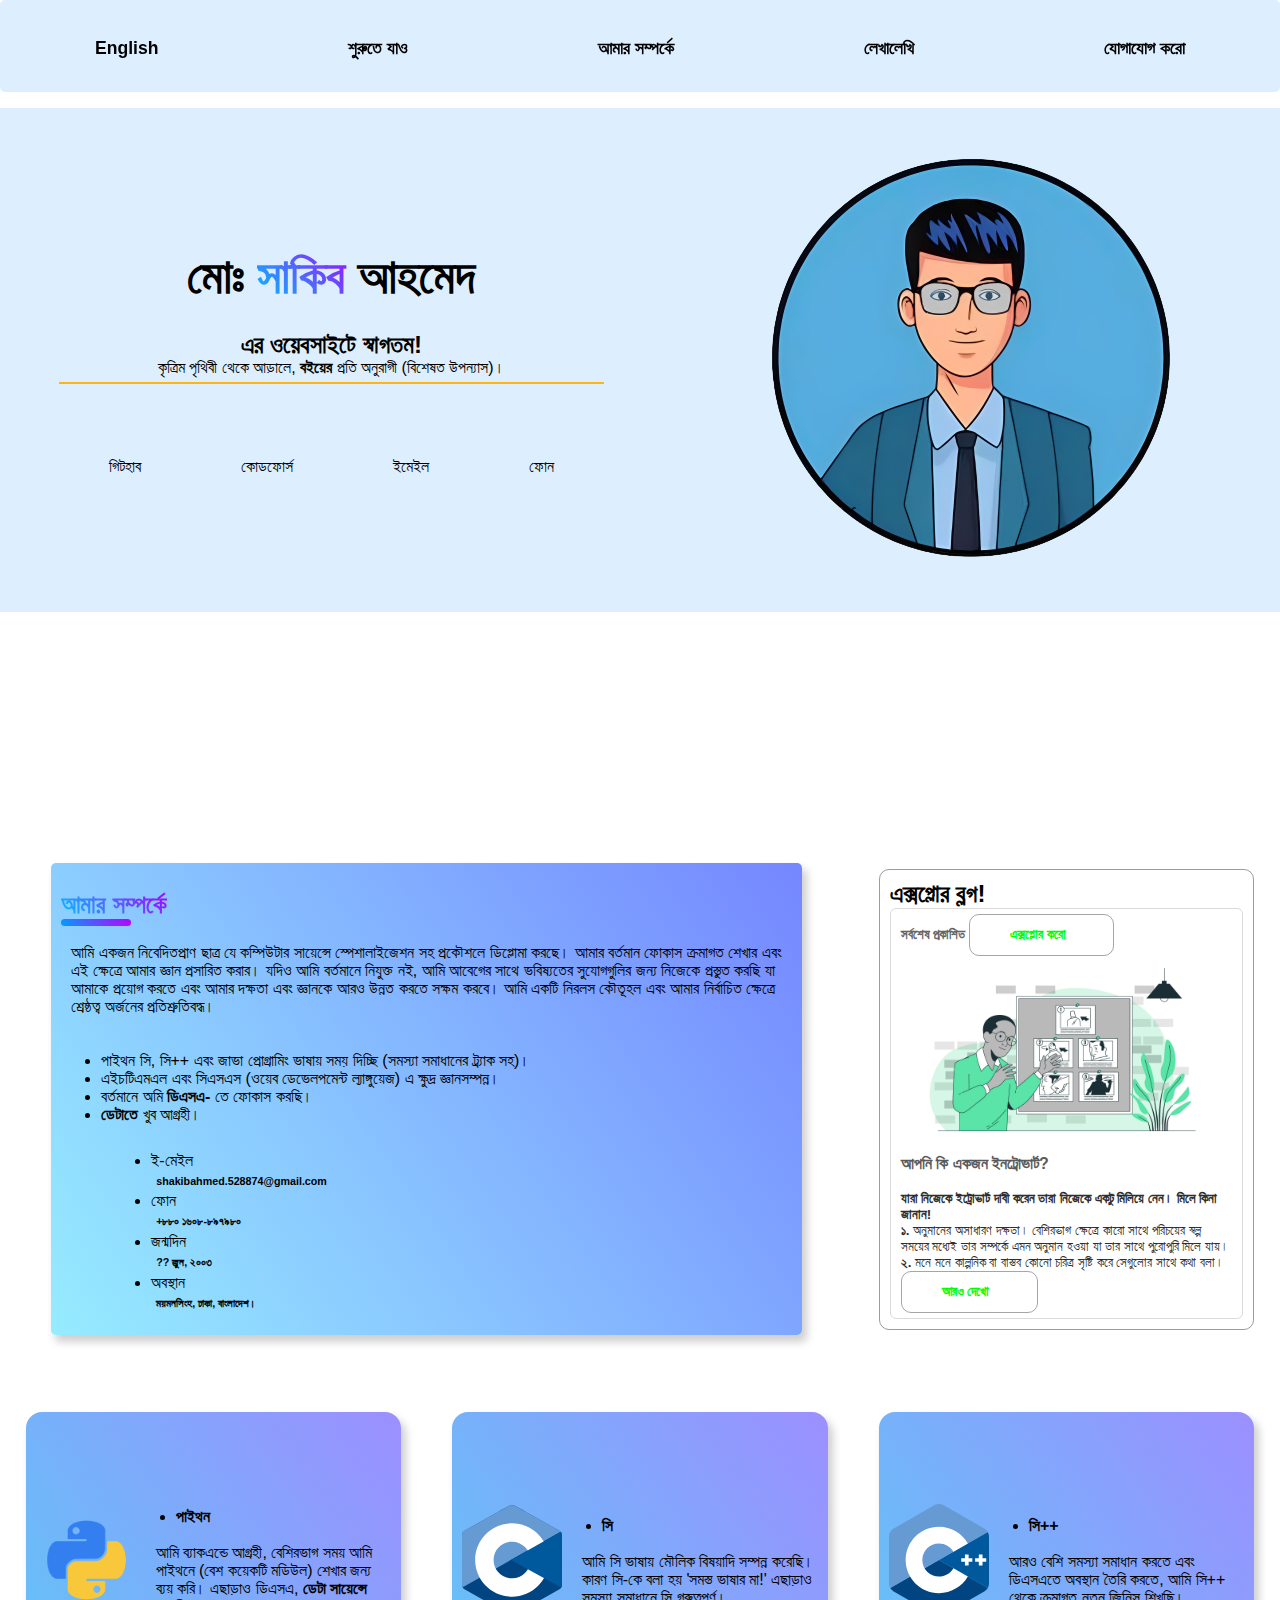
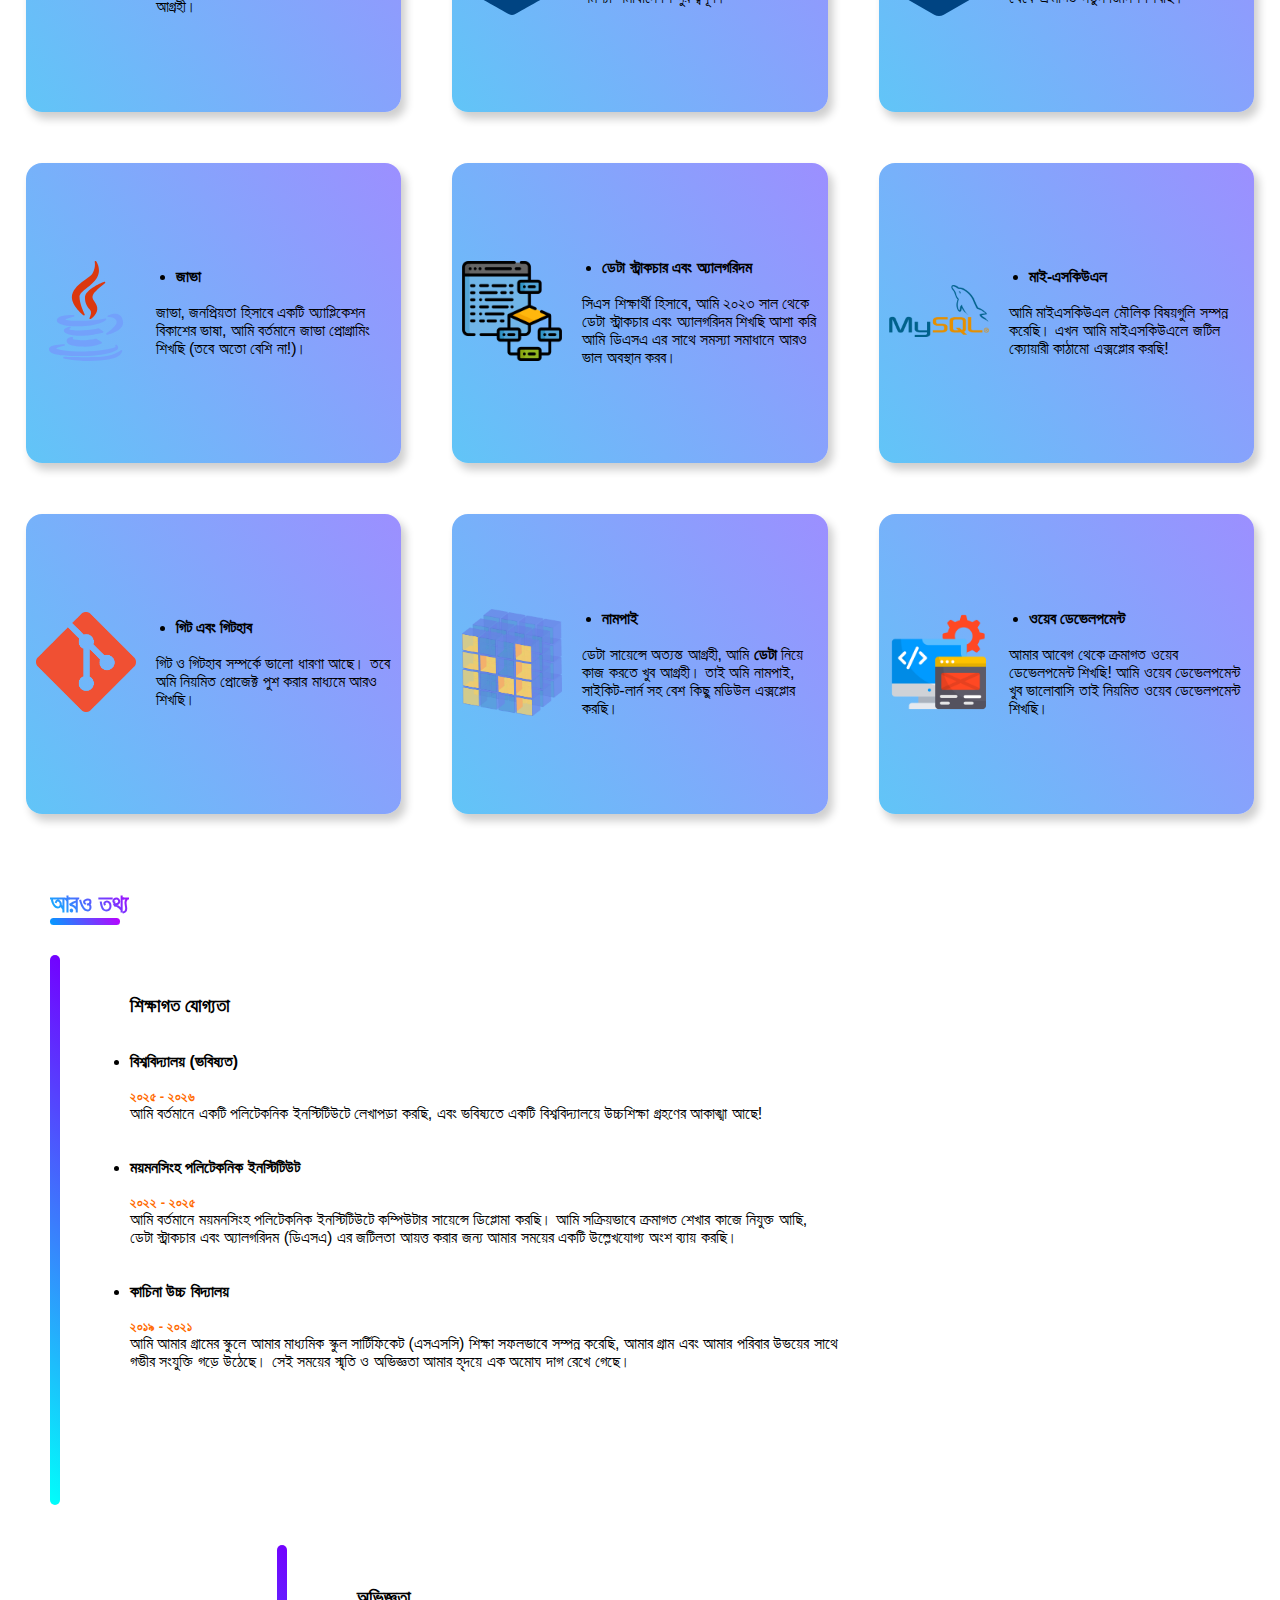
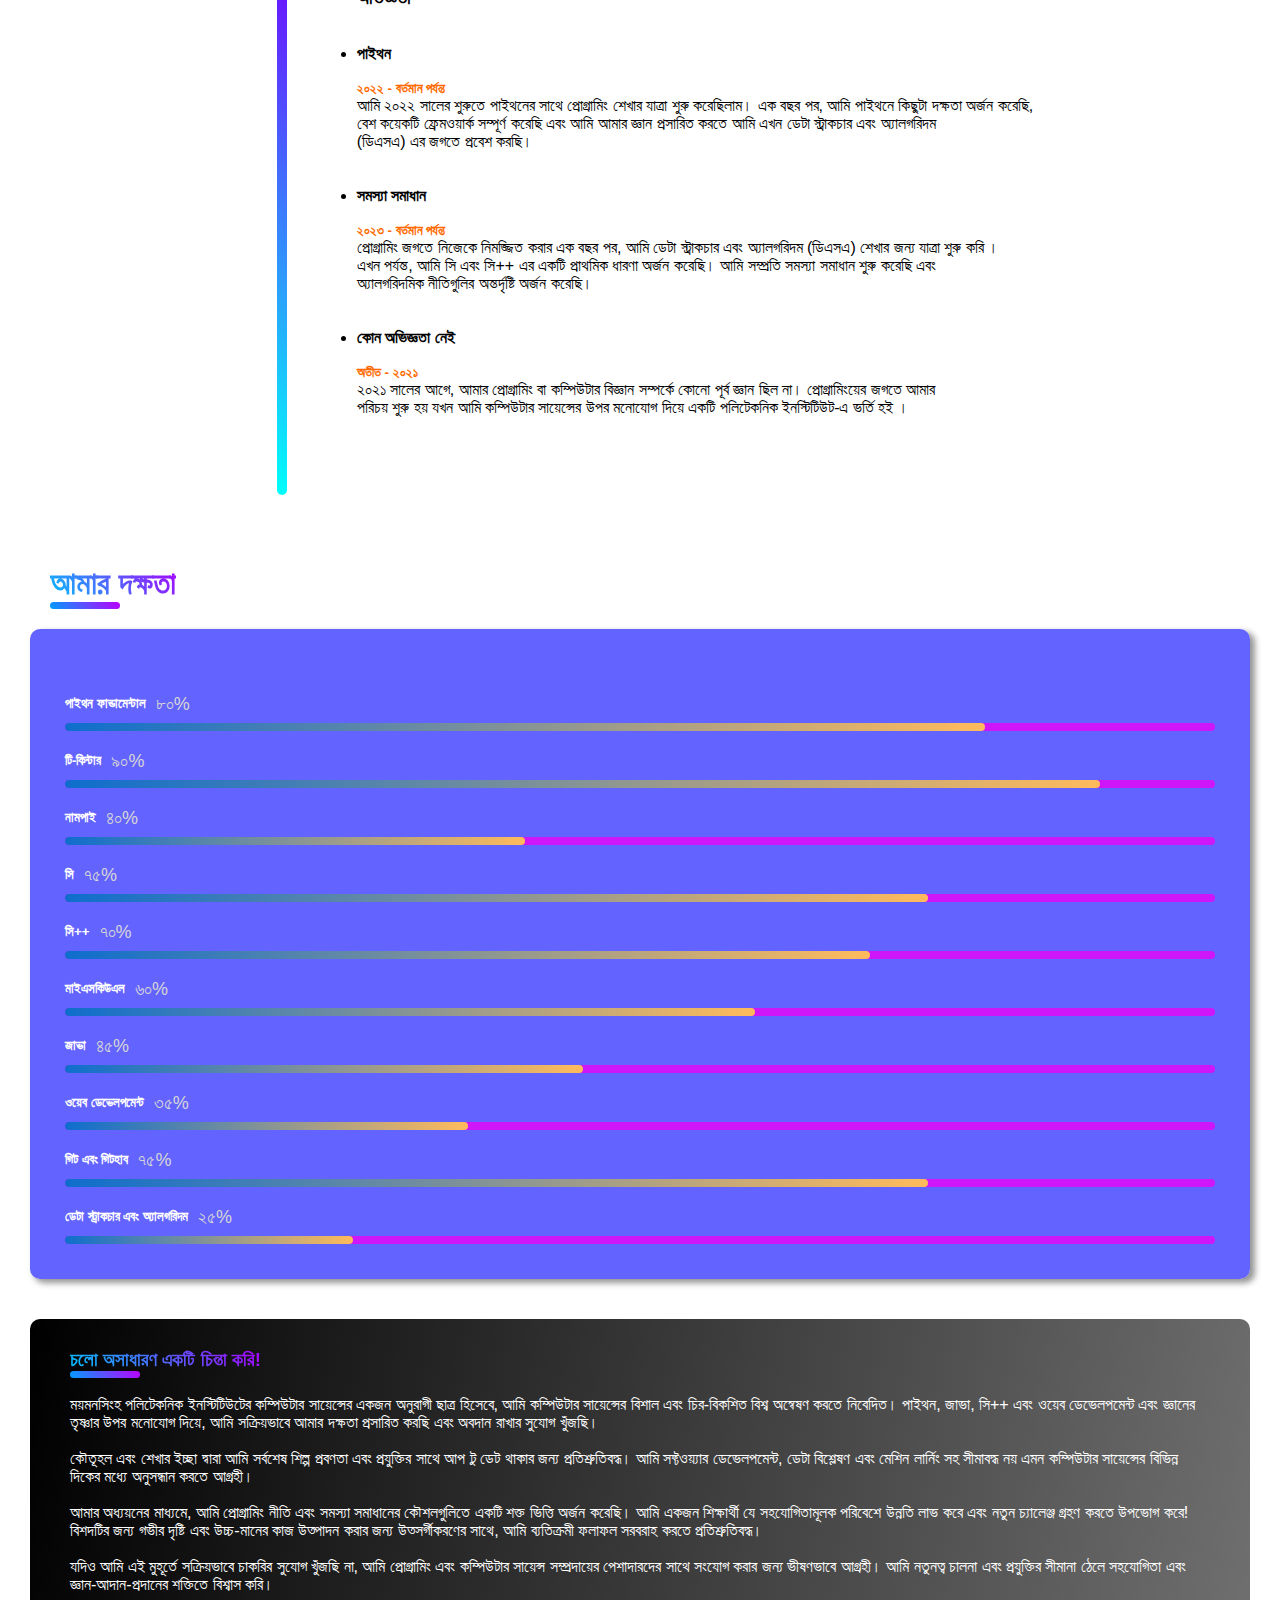
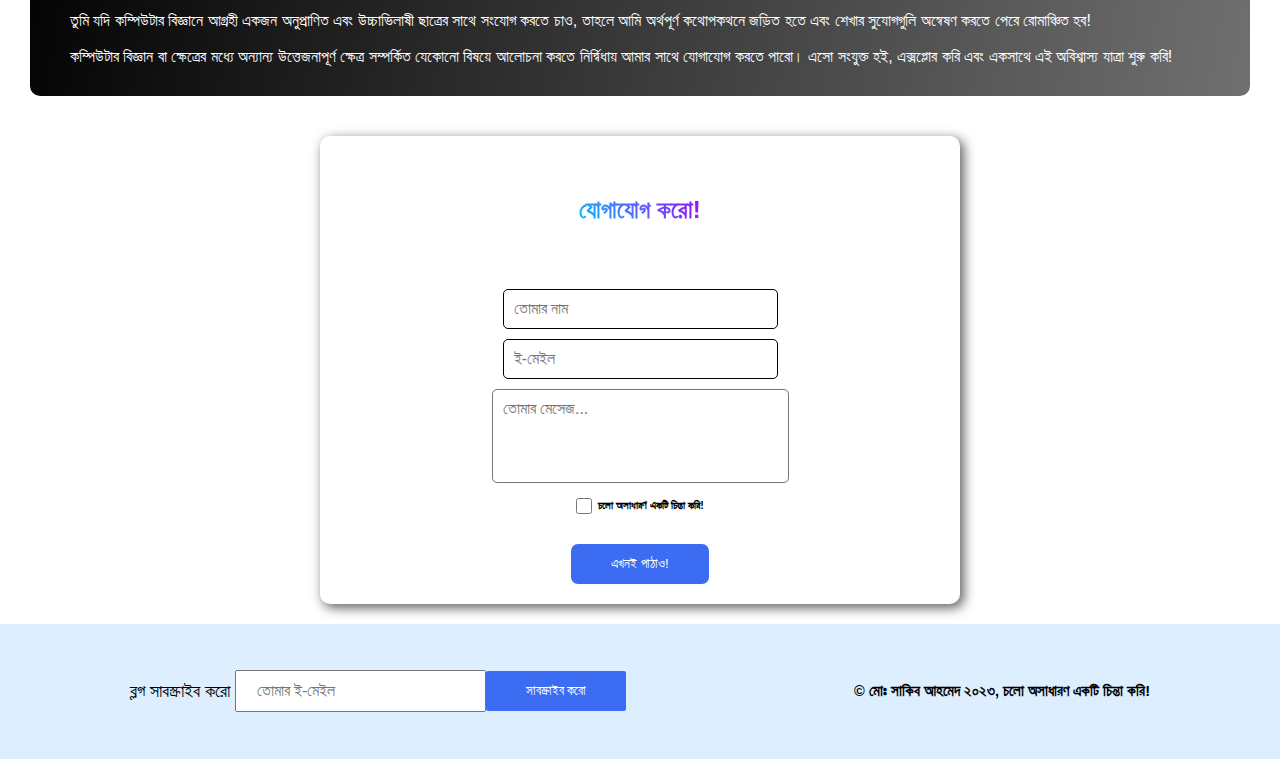
==== commit d09bf86b: "full page translated, blog page bottom nav removed" ====
--- a/index.html
+++ b/index.html
@@ -20,9 +20,9 @@
         <ul class="nav_items flex-space-around">
             <li class="nav_list"><a class="nav_link" href="https://mdshakib007.github.io/"><i
                         class="fa-solid fa-earth-americas"></i> English</a></li>
-            <li class="nav_list"><a class="nav_link" href="#">শুরু</a></li>
-            <li class="nav_list"><a class="nav_link" href="#about">তথ্যাদি</a></li>
-            <li class="nav_list"><a class="nav_link" href="./blog.html">চিন্তাধারা</a></li>
+            <li class="nav_list"><a class="nav_link" href="#">শুরুতে যাও</a></li>
+            <li class="nav_list"><a class="nav_link" href="#about">আমার সম্পর্কে</a></li>
+            <li class="nav_list"><a class="nav_link" href="./blog.html">লেখালেখি</a></li>
             <li class="nav_list"><a class="nav_link" href="#contact">যোগাযোগ করো</a></li>
         </ul>
     </nav>
@@ -34,14 +34,14 @@
             <div>
                 <h1 class="developer">মোঃ <span class="gradient">সাকিব </span>আহমেদ</h1>
                 <h2>এর ওয়েবসাইটে স্বাগতম!</h2>
-                <p>কৃত্রিম পৃথিবী থেকে আড়াল! <b>বইয়ের</b> (বিশেষত উপন্যাস) প্রতি অনুরাগী।</p> <br><br><br>
+                <p>কৃত্রিম পৃথিবী থেকে আড়ালে, <b>বইয়ের</b> প্রতি অনুরাগী (বিশেষত উপন্যাস)।</p> <br><br><br>
 
                 <div class="flex-space-around quick-links">
                     <a target="_blank" href="https://github.com/mdshakib007"><i class="fa-brands fa-github"></i>
                         গিটহাব</a>
                     <a target="_blank" href="https://codeforces.com/profile/mdshakib007"><i class="fas fa-code"></i>
                         কোডফোর্স</a>
-                    <a href="mailto:shakibahmed.528874@gmail.com"><i class="fa-solid fa-envelope"></i> ই-মেইল</a>
+                    <a href="mailto:shakibahmed.528874@gmail.com"><i class="fa-solid fa-envelope"></i> ইমেইল</a>
                     <a href="tel:+8801608897980"><i class="fa-solid fa-phone"></i> ফোন</a>
                 </div>
             </div>
@@ -88,7 +88,7 @@
                     <li><i class="fa fa-phone" aria-hidden="true"></i> ফোন</li>
                     <h6><a href="tel:+8801608897980" class="contact-link">+৮৮০ ১৬০৮-৮৯৭৯৮০</a></h6>
                     <li><i class="fa fa-birthday-cake" aria-hidden="true"></i> জন্মদিন</li>
-                    <h6>?? June, 2003</h6>
+                    <h6>?? জুন, ২০০৩</h6>
                     <li><i class="fa fa-location-arrow" aria-hidden="true"></i> অবস্থান</li>
                     <h6>ময়মনসিংহ, ঢাকা, বাংলাদেশ।</h6>
                 </ul>
@@ -257,7 +257,7 @@
         <!-- resume page starts  -->
         <article id="resume" class="resume">
             <header class="title">
-                <h2><span class="gradient">My Info</span></h2>
+                <h2><span class="gradient">আরও তথ্য</span></h2>
                 <div class="line"></div>
             </header>
             <section class="timeline">
@@ -265,39 +265,35 @@
                     <div class="side-line"></div>
                     <div class="padding">
                         <label for="education">
-                            <h3><i class="fa fa-book" aria-hidden="true"></i> Education</h3>
+                            <h3><i class="fa fa-book" aria-hidden="true"></i> শিক্ষাগত যোগ্যতা</h3>
                         </label><br><br>
 
                         <ul>
                             <li>
-                                <h4>University(Future)</h4><br>
-                            </li>
-                        </ul>
-                        <h5>2024 - 2025</h5>
-                        <p>I am currently enrolled in a polytechnic institute and have aspirations to pursue higher
-                            education at a university in the <b>future</b>!</p><br><br>
-
-                        <ul>
-                            <li>
-                                <h4>Mymensingh Polytechnic Institute</h4><br>
-                            </li>
-                        </ul>
-                        <h5>2022 - 2024</h5>
-                        <p>I am currently pursuing a <b>Diploma</b> in Computer Science at Mymensingh Polytechnic
-                            Institute. I am actively engaged in continuous learning,<br> dedicating a significant
-                            portion of my time to mastering the intricacies of Data Structures and Algorithms (DSA).</p>
+                                <h4>বিশ্ববিদ্যালয় (ভবিষ্যত)</h4><br>
+                            </li>
+                        </ul>
+                        <h5>২০২৫ - ২০২৬</h5>
+                        <p>আমি বর্তমানে একটি পলিটেকনিক ইনস্টিটিউটে লেখাপড়া করছি, এবং ভবিষ্যতে একটি বিশ্ববিদ্যালয়ে উচ্চশিক্ষা গ্রহণের আকাঙ্খা আছে!</p><br><br>
+
+                        <ul>
+                            <li>
+                                <h4>ময়মনসিংহ পলিটেকনিক ইনস্টিটিউট</h4><br>
+                            </li>
+                        </ul>
+                        <h5>২০২২ - ২০২৫</h5>
+                        <p>আমি বর্তমানে ময়মনসিংহ পলিটেকনিক ইনস্টিটিউটে কম্পিউটার সায়েন্সে ডিপ্লোমা করছি। আমি সক্রিয়ভাবে ক্রমাগত শেখার কাজে নিযুক্ত আছি, <br>
+                            ডেটা স্ট্রাকচার এবং অ্যালগরিদম (ডিএসএ) এর জটিলতা আয়ত্ত করার জন্য আমার সময়ের একটি উল্লেখযোগ্য অংশ ব্যায় করছি।</p>
                         <br><br>
 
                         <ul>
                             <li>
-                                <h4>Kachina High School</h4><br>
-                            </li>
-                        </ul>
-                        <h5>2019 - 2021</h5>
-                        <p>I successfully completed my Secondary School Certificate (SSC) education at my village's
-                            school, <br> fostering a profound attachment to both my village and my family. The
-                            <b>memories</b> and <b>experiences</b> from that period have left an indelible mark on my
-                            heart.
+                                <h4>কাচিনা উচ্চ বিদ্যালয়</h4><br>
+                            </li>
+                        </ul>
+                        <h5>২০১৯ - ২০২১</h5>
+                        <p>আমি আমার গ্রামের স্কুলে আমার মাধ্যমিক স্কুল সার্টিফিকেট (এসএসসি) শিক্ষা সফলভাবে সম্পন্ন করেছি, 
+                            আমার গ্রাম এবং আমার পরিবার উভয়ের সাথে<br>গভীর সংযুক্তি গড়ে উঠেছে। সেই সময়ের স্মৃতি ও অভিজ্ঞতা আমার হৃদয়ে এক অমোঘ দাগ রেখে গেছে।
                         </p>
 
                     </div>
@@ -307,40 +303,36 @@
                     <div class="padding">
 
                         <label for="experience">
-                            <h3><i class="fa fa-qrcode" aria-hidden="true"></i> Experience</h3>
+                            <h3><i class="fa fa-qrcode" aria-hidden="true"></i> অভিজ্ঞতা</h3>
                         </label><br><br>
 
                         <ul>
                             <li>
-                                <h4>Python</h4><br>
-                            </li>
-                        </ul>
-                        <h5>2022 - Present</h5>
-                        <p>I began my journey of learning programming with Python at the beginning of 2022. After a
-                            year, I have gained proficiency in Python,<br> completed several modules, and I continue to
-                            learn and expand my knowledge. I am now delving into the world of <b>Data Structures and
-                                Algorithms</b> (DSA).</p><br><br>
-
-                        <ul>
-                            <li>
-                                <h4>Problem Solving</h4><br>
-                            </li>
-                        </ul>
-                        <h5>2023 - Present</h5>
-                        <p>After a year of immersing myself in the programming world, I embarked on the journey to learn
-                            Data Structures and Algorithms <b>(DSA)</b>.<br> As of now, I have acquired a basic
-                            understanding of C and C++.<br> I have recently begun to dive into problem-solving and gain
-                            insights into algorithmic principles.</p><br><br>
-
-                        <ul>
-                            <li>
-                                <h4>No Experience</h4><br>
-                            </li>
-                        </ul>
-                        <h5>Past - 2021</h5>
-                        <p>Prior to 2021, I had no prior knowledge of programming or computer science. <br> My
-                            introduction to the world of programming began when I enrolled in a polytechnic program with
-                            a focus on <b>computer science</b>.
+                                <h4>পাইথন</h4><br>
+                            </li>
+                        </ul>
+                        <h5>২০২২ - বর্তমান পর্যন্ত</h5>
+                        <p>আমি ২০২২ সালের শুরুতে পাইথনের সাথে প্রোগ্রামিং শেখার যাত্রা শুরু করেছিলাম। এক বছর পর, আমি পাইথনে কিছুটা দক্ষতা অর্জন করেছি, <br>
+                            বেশ কয়েকটি ফ্রেমওয়ার্ক সম্পূর্ণ করেছি এবং আমি আমার জ্ঞান প্রসারিত করতে আমি এখন ডেটা স্ট্রাকচার এবং অ্যালগরিদম <br>(ডিএসএ) এর জগতে প্রবেশ করছি।</p><br><br>
+
+                        <ul>
+                            <li>
+                                <h4>সমস্যা সমাধান</h4><br>
+                            </li>
+                        </ul>
+                        <h5>২০২৩ - বর্তমান পর্যন্ত</h5>
+                        <p>প্রোগ্রামিং জগতে নিজেকে নিমজ্জিত করার এক বছর পর, আমি ডেটা স্ট্রাকচার এবং অ্যালগরিদম (ডিএসএ) শেখার জন্য যাত্রা শুরু করি । <br>
+                            এখন পর্যন্ত, আমি সি এবং সি++ এর একটি প্রাথমিক ধারণা অর্জন করেছি।
+                            আমি সম্প্রতি সমস্যা সমাধান শুরু করেছি এবং <br>অ্যালগরিদমিক নীতিগুলির অন্তর্দৃষ্টি অর্জন করেছি।</p><br><br>
+
+                        <ul>
+                            <li>
+                                <h4>কোন অভিজ্ঞতা নেই</h4><br>
+                            </li>
+                        </ul>
+                        <h5>অতীত - ২০২১</h5>
+                        <p>২০২১ সালের আগে, আমার প্রোগ্রামিং বা কম্পিউটার বিজ্ঞান সম্পর্কে কোনো পূর্ব জ্ঞান ছিল না। 
+                            প্রোগ্রামিংয়ের জগতে আমার <br>পরিচয় শুরু হয় যখন আমি কম্পিউটার সায়েন্সের উপর মনোযোগ দিয়ে একটি পলিটেকনিক ইনস্টিটিউট-এ ভর্তি হই ।
                         </p><br><br>
 
                     </div>
@@ -349,7 +341,7 @@
 
             <div class="title">
                 <div class="heading">
-                    <h1><span class="gradient">My Skills</span></h1>
+                    <h1><span class="gradient">আমার দক্ষতা</span></h1>
                 </div>
                 <div class="line"></div>
             </div>
@@ -360,8 +352,8 @@
 
                     <li class="skills-item">
                         <div class="title-wrapper">
-                            <h5 class="h5">Python Fundamental</h5>
-                            <data value="80">80%</data>
+                            <h5 class="h5">পাইথন ফান্ডামেন্টাল</h5>
+                            <data value="80">৮০%</data>
                         </div>
                         <div class="skill-progress-bg">
                             <div class="skill-progress-fill" style="width: 80%;"></div>
@@ -370,8 +362,8 @@
 
                     <li class="skills-item">
                         <div class="title-wrapper">
-                            <h5 class="h5">Tkinter</h5>
-                            <data value="90">90%</data>
+                            <h5 class="h5">টি-কিন্টার</h5>
+                            <data value="90">৯০%</data>
                         </div>
                         <div class="skill-progress-bg">
                             <div class="skill-progress-fill" style="width: 90%;"></div>
@@ -380,8 +372,8 @@
 
                     <li class="skills-item">
                         <div class="title-wrapper">
-                            <h5 class="h5">NumPy</h5>
-                            <data value="40">40%</data>
+                            <h5 class="h5">নামপাই</h5>
+                            <data value="40">৪০%</data>
                         </div>
                         <div class="skill-progress-bg">
                             <div class="skill-progress-fill" style="width: 40%;"></div>
@@ -390,8 +382,8 @@
 
                     <li class="skills-item">
                         <div class="title-wrapper">
-                            <h5 class="h5">C</h5>
-                            <data value="75">75%</data>
+                            <h5 class="h5">সি</h5>
+                            <data value="75">৭৫%</data>
                         </div>
                         <div class="skill-progress-bg">
                             <div class="skill-progress-fill" style="width: 75%;"></div>
@@ -400,8 +392,8 @@
 
                     <li class="skills-item">
                         <div class="title-wrapper">
-                            <h5 class="h5">C++</h5>
-                            <data value="70">70%</data>
+                            <h5 class="h5">সি++</h5>
+                            <data value="70">৭০%</data>
                         </div>
                         <div class="skill-progress-bg">
                             <div class="skill-progress-fill" style="width: 70%;"></div>
@@ -410,8 +402,8 @@
 
                     <li class="skills-item">
                         <div class="title-wrapper">
-                            <h5 class="h5">MySQL</h5>
-                            <data value="60">60%</data>
+                            <h5 class="h5">মাইএসকিউএল</h5>
+                            <data value="60">৬০%</data>
                         </div>
                         <div class="skill-progress-bg">
                             <div class="skill-progress-fill" style="width: 60%;"></div>
@@ -420,8 +412,8 @@
 
                     <li class="skills-item">
                         <div class="title-wrapper">
-                            <h5 class="h5">Java</h5>
-                            <data value="45">45%</data>
+                            <h5 class="h5">জাভা</h5>
+                            <data value="45">৪৫%</data>
                         </div>
                         <div class="skill-progress-bg">
                             <div class="skill-progress-fill" style="width: 45%;"></div>
@@ -430,8 +422,8 @@
 
                     <li class="skills-item">
                         <div class="title-wrapper">
-                            <h5 class="h5">Web Development</h5>
-                            <data value="35">35%</data>
+                            <h5 class="h5">ওয়েব ডেভেলপমেন্ট</h5>
+                            <data value="35">৩৫%</data>
                         </div>
                         <div class="skill-progress-bg">
                             <div class="skill-progress-fill" style="width: 35%;"></div>
@@ -440,8 +432,8 @@
 
                     <li class="skills-item">
                         <div class="title-wrapper">
-                            <h5 class="h5">Git & GitHub</h5>
-                            <data value="75">75%</data>
+                            <h5 class="h5">গিট এবং গিটহাব</h5>
+                            <data value="75">৭৫%</data>
                         </div>
                         <div class="skill-progress-bg">
                             <div class="skill-progress-fill" style="width: 75%;"></div>
@@ -450,8 +442,8 @@
 
                     <li class="skills-item">
                         <div class="title-wrapper">
-                            <h5 class="h5">Data Structure & Algorithm</h5>
-                            <data value="25">25%</data>
+                            <h5 class="h5">ডেটা স্ট্রাকচার এবং অ্যালগরিদম</h5>
+                            <data value="25">২৫%</data>
                         </div>
                         <div class="skill-progress-bg">
                             <div class="skill-progress-fill" style="width: 25%;"></div>
@@ -462,36 +454,22 @@
 
             <section class="flex-center">
                 <div class="extra-info">
-                    <h3><span class="gradient">Let's Make A Thought!</span></h3>
+                    <h3><span class="gradient">চলো অসাধারণ একটি চিন্তা করি!</span></h3>
                     <div class="line"></div> <br>
 
                     <p>
-                        As a passionate student of Computer Science and Technology at Mymensingh Polytechnic Institute,
-                        I
-                        am dedicated to exploring the vast and ever-evolving world of computer science. With a
-                        focus on Python, Java, C++ and web development and a thirst for knowledge, I am actively
-                        expanding my skills and seeking opportunities to contribute to the field. <br><br>
-
-                        Driven by curiosity and a desire to learn, I am committed to staying up-to-date with the latest
-                        industry trends and technologies. I am eager to delve into various aspects of computer science,
-                        including but not limited to software development, data analysis, and machine learning. <br><br>
-
-                        Through my studies, I have gained a solid foundation in programming principles and
-                        problem-solving techniques. I am a quick learner who thrives in collaborative environments and
-                        enjoys taking on new challenges. With a keen eye for detail and a dedication to producing
-                        high-quality work, I am committed to delivering exceptional results. <br><br>
-
-                        While I am not actively seeking job opportunities at the moment, I am open to networking and
-                        connecting with professionals in the computer science community. I believe in the power of
-                        collaboration and knowledge-sharing to drive innovation and push the boundaries of technology.
+                        ময়মনসিংহ পলিটেকনিক ইনস্টিটিউটের কম্পিউটার সায়েন্সের একজন অনুরাগী ছাত্র হিসেবে, আমি কম্পিউটার সায়েন্সের বিশাল এবং চির-বিকশিত বিশ্ব অন্বেষণ করতে নিবেদিত। পাইথন, জাভা, সি++ এবং ওয়েব ডেভেলপমেন্ট এবং জ্ঞানের তৃষ্ণার উপর মনোযোগ দিয়ে, আমি সক্রিয়ভাবে আমার দক্ষতা প্রসারিত করছি এবং অবদান রাখার সুযোগ খুঁজছি।<br><br>
+
+                        কৌতূহল এবং শেখার ইচ্ছা দ্বারা আমি সর্বশেষ শিল্প প্রবণতা এবং প্রযুক্তির সাথে আপ টু ডেট থাকার জন্য প্রতিশ্রুতিবদ্ধ। আমি সফ্টওয়্যার ডেভেলপমেন্ট, ডেটা বিশ্লেষণ এবং মেশিন লার্নিং সহ সীমাবদ্ধ নয় এমন কম্পিউটার সায়েন্সের বিভিন্ন দিকের মধ্যে অনুসন্ধান করতে আগ্রহী।<br><br>
+
+                        আমার অধ্যয়নের মাধ্যমে, আমি প্রোগ্রামিং নীতি এবং সমস্যা সমাধানের কৌশলগুলিতে একটি শক্ত ভিত্তি অর্জন করেছি। আমি একজন শিক্ষার্থী যে সহযোগিতামূলক পরিবেশে উন্নতি লাভ করে এবং নতুন চ্যালেঞ্জ গ্রহণ করতে উপভোগ করে! বিশদটির জন্য গভীর দৃষ্টি এবং উচ্চ-মানের কাজ উত্পাদন করার জন্য উত্সর্গীকরণের সাথে, আমি ব্যতিক্রমী ফলাফল সরবরাহ করতে প্রতিশ্রুতিবদ্ধ।<br><br>
+
+                        যদিও আমি এই মুহূর্তে সক্রিয়ভাবে চাকরির সুযোগ খুঁজছি না, আমি প্রোগ্রামিং এবং কম্পিউটার সায়েন্স সম্প্রদায়ের পেশাদারদের সাথে সংযোগ করার জন্য ভীষণভাবে আগ্রহী। আমি নতুনত্ব চালনা এবং প্রযুক্তির সীমানা ঠেলে সহযোগিতা এবং জ্ঞান-আদান-প্রদানের শক্তিতে বিশ্বাস করি।
                         <br><br>
 
-                        If you are looking to connect with a motivated and ambitious student with interest in
-                        computer science, I would be thrilled to engage in meaningful conversations and explore
-                        opportunities for growth and learning. <br><br>
-
-                        Feel free to reach out to me to discuss anything related to computer science or other exciting
-                        areas within the field. Let's connect and embark on this incredible journey together!
+                        তুমি যদি কম্পিউটার বিজ্ঞানে আগ্রহী একজন অনুপ্রাণিত এবং উচ্চাভিলাষী ছাত্রের সাথে সংযোগ করতে চাও, তাহলে আমি অর্থপূর্ণ কথোপকথনে জড়িত হতে এবং শেখার সুযোগগুলি অন্বেষণ করতে পেরে রোমাঞ্চিত হব!<br><br>
+
+                        কম্পিউটার বিজ্ঞান বা ক্ষেত্রের মধ্যে অন্যান্য উত্তেজনাপূর্ণ ক্ষেত্র সম্পর্কিত যেকোনো বিষয়ে আলোচনা করতে নির্দ্বিধায় আমার সাথে যোগাযোগ করতে পারো। এসো সংযুক্ত হই, এক্সপ্লোর করি এবং একসাথে এই অবিশ্বাস্য যাত্রা শুরু করি!
                     </p>
                 </div>
             </section>
@@ -503,31 +481,31 @@
             <section class="contact-page" id="contact">
                 <div class="flex-center">
                     <div class="contact card">
-                        <h2 class="h22 flex-center"><span class="gradient">Reach Out Me!</span></h2>
+                        <h2 class="h22 flex-center"><span class="gradient">যোগাযোগ করো!</span></h2>
                         <div class="items flex-center">
-                            <input type="text" size="25" placeholder="Name">
+                            <input type="text" size="25" placeholder="তোমার নাম">
                         </div>
                         <div class="items flex-center">
-                            <input type="text" size="25" placeholder="E-mail">
+                            <input type="text" size="25" placeholder="ই-মেইল">
                         </div>
                         <div class="items flex-center">
                             <textarea name="message" id="messagee" cols="28" rows="4"
-                                placeholder="Your message..."></textarea>
+                                placeholder="তোমার মেসেজ..."></textarea>
                         </div>
                         <div class="items flex-center">
                             <input type="checkbox" name="deep" id="deep">
-                            <h6>&nbsp; Let's Make A Thought!</h6>
+                            <h6>&nbsp; চলো অসাধারণ একটি চিন্তা করি!</h6>
                         </div>
                         <div class="items  flex-center">
-                            <button id="showPopup" class="normal-btn btn2">SEND NOW!</button>
+                            <button id="showPopup" class="normal-btn btn2">এখনই পাঠাও!</button>
                         </div>
                     </div>
 
                     <div class="modal" id="popup">
                         <div class="modal-content">
                             <span class="close" id="closeBtn">&times;</span>
-                            <h2>Faild</h2>
-                            <p>This contact page is in maintanance period, please E-mail me.</p>
+                            <h2>ব্যর্থ হয়েছে!</h2>
+                            <p>আমার যোগাযোগ পেজটি এখন মেইন্টেনেন্সের অধীনে আছে। এই সময়ে ইমেইলে যোগাযোগ করতে অনুরোধ করা হচ্ছে। যোগাযোগ করার জন্য তোমাকে ধন্যবাদ।</p>
                         </div>
                     </div>
 
@@ -542,14 +520,14 @@
     <footer class="footer flex-space-around">
         <form action="">
             <div class="flex-space-around">
-                <label for="subscribe">Subscribe to my Blog </label>
+                <label for="subscribe">ব্লগ সাবস্ক্রাইব করো </label>
                 <input type="email" id="subscribe" name="subscribe" class="footer_input"
-                    placeholder="Your E-mail Address" required />
-                <button type="submit" class="normal-btn">Subscribe</button>
+                    placeholder="তোমার ই-মেইল" required />
+                <button type="submit" class="normal-btn">সাবস্ক্রাইব করো</button>
             </div>
         </form>
         <div class="end">
-            <h5> &copy; MD Shakib Ahmed 2023, Let's Make A Thought!</h5>
+            <h5> &copy; মোঃ সাকিব আহমেদ ২০২৩, চলো অসাধারণ একটি চিন্তা করি!</h5>
         </div>
     </footer>
     <!-- footer content ends here  -->
--- a/style.css
+++ b/style.css
@@ -376,7 +376,8 @@
 
 .skill .title-wrapper data {
   color: hsl(0, 0%, 84%);
-  font-size: 13px;
+  font-size: 18px;
+  padding-left: 5px;
   font-weight: 300;
 }
 
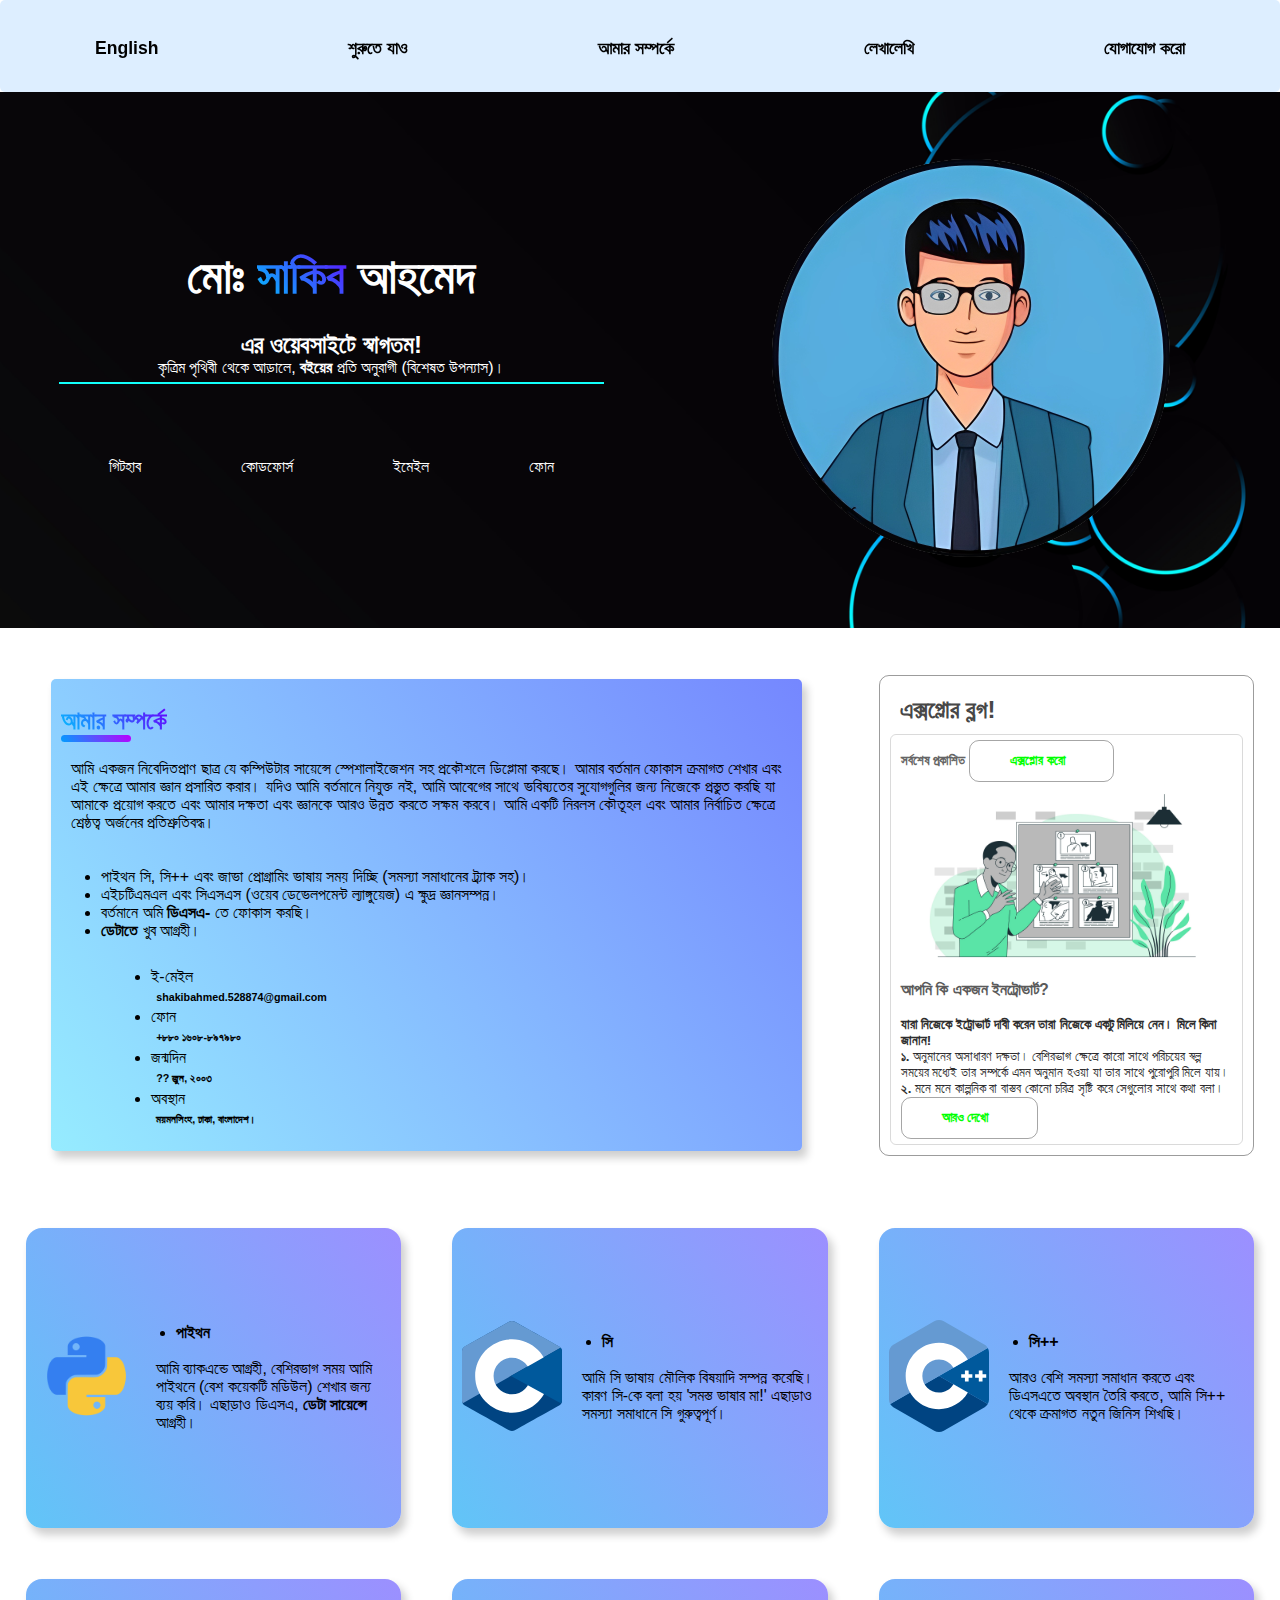
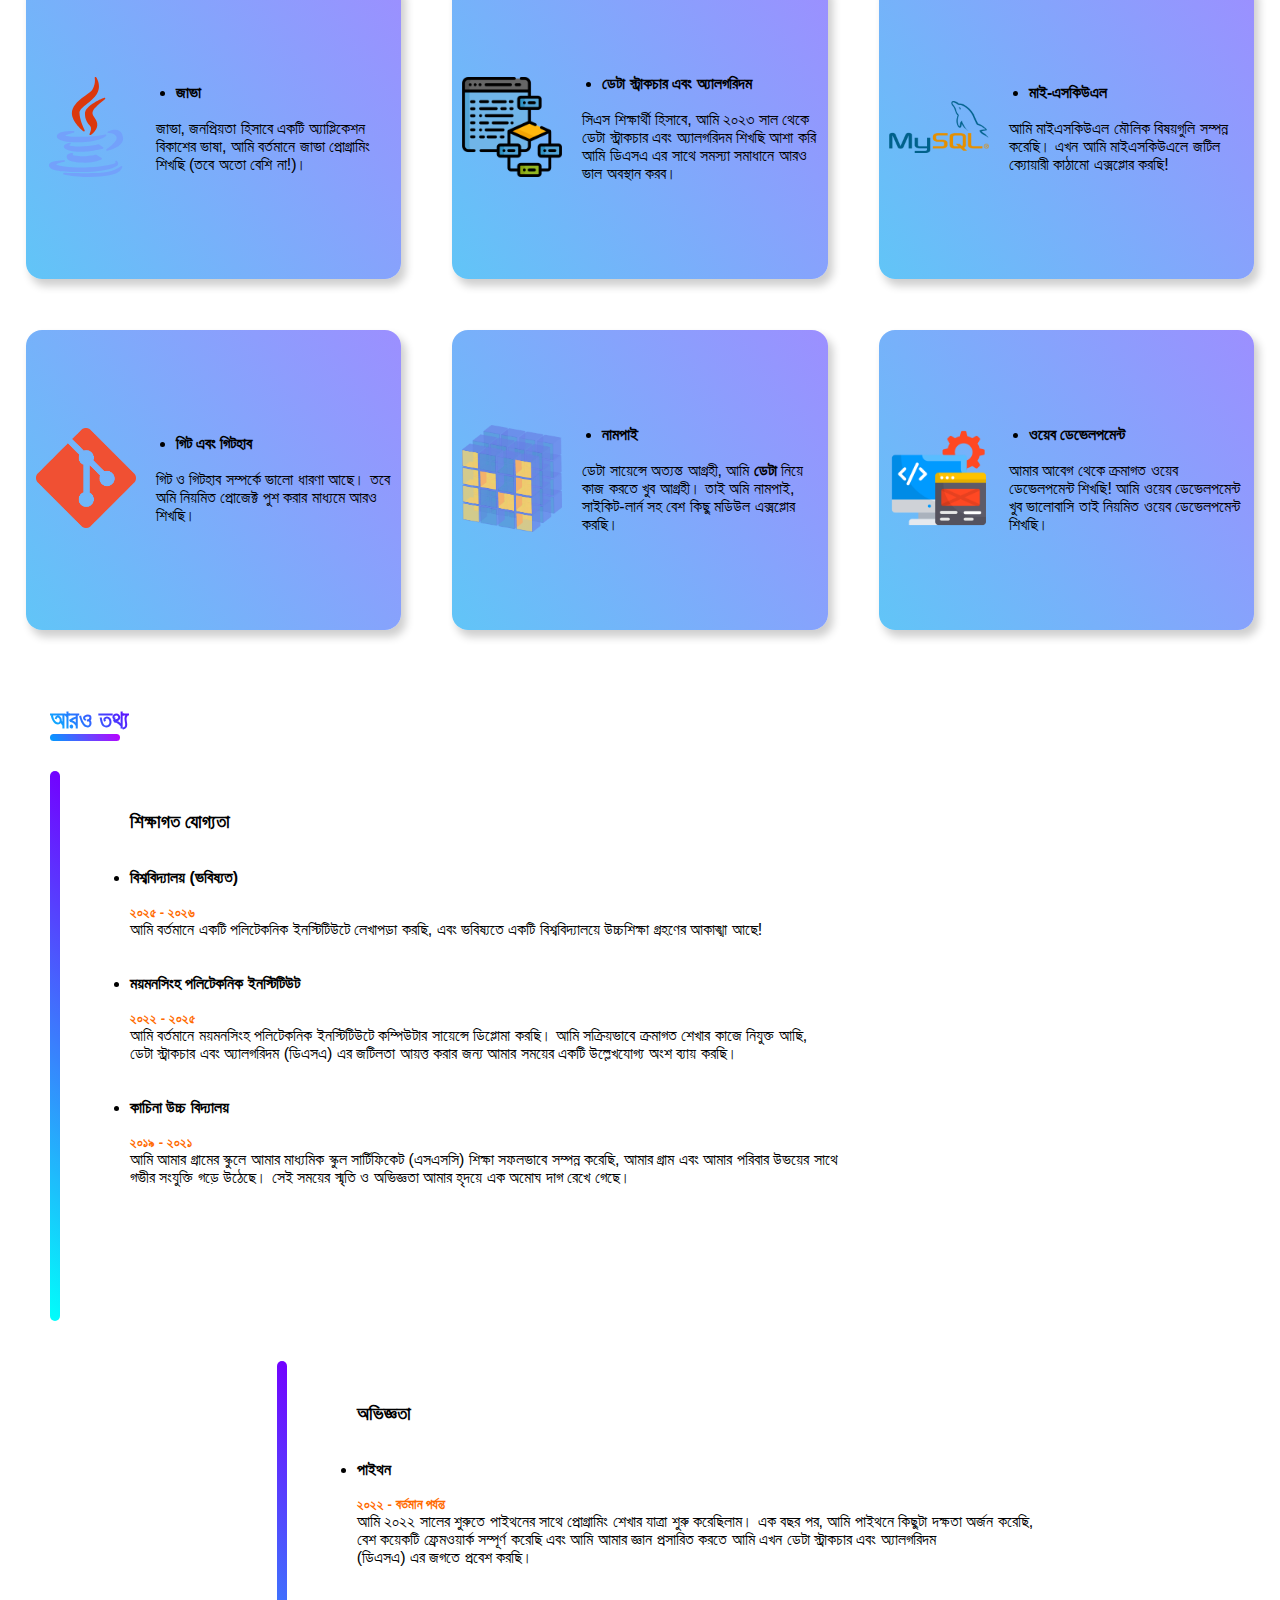
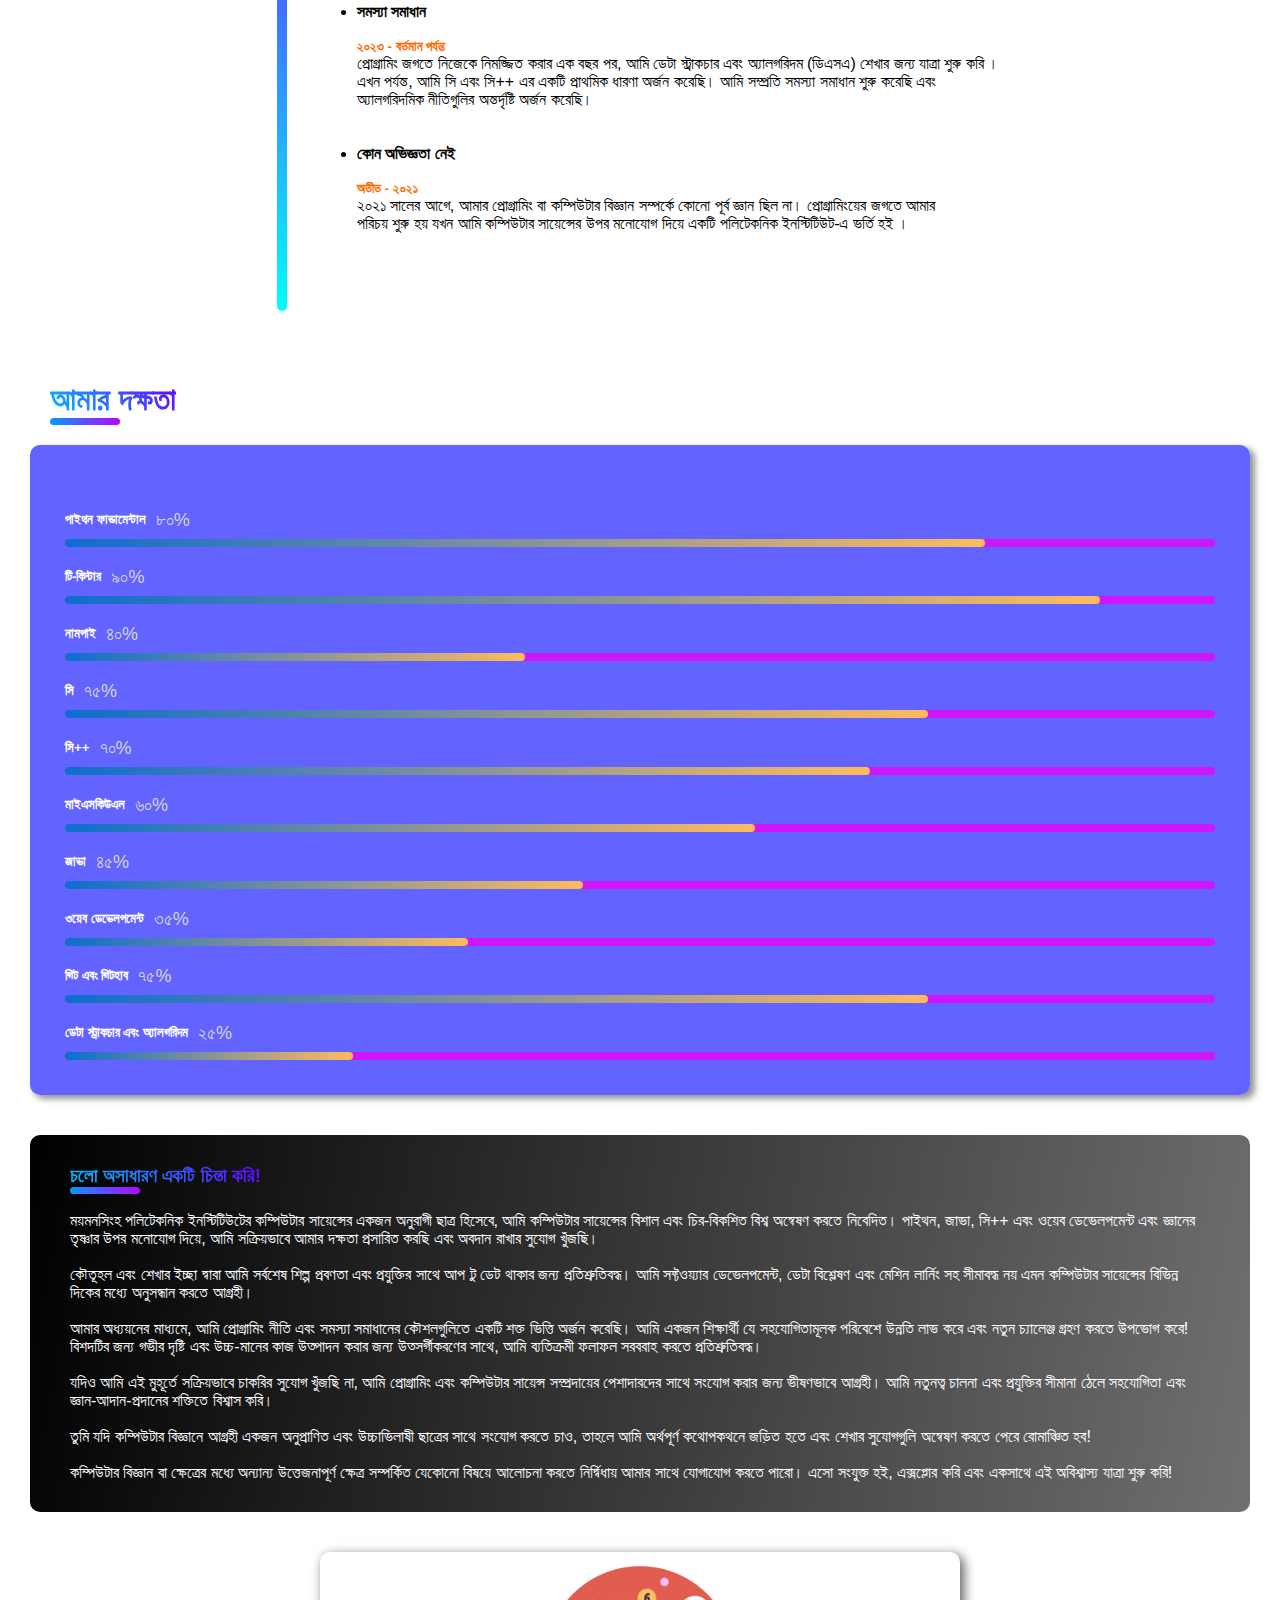
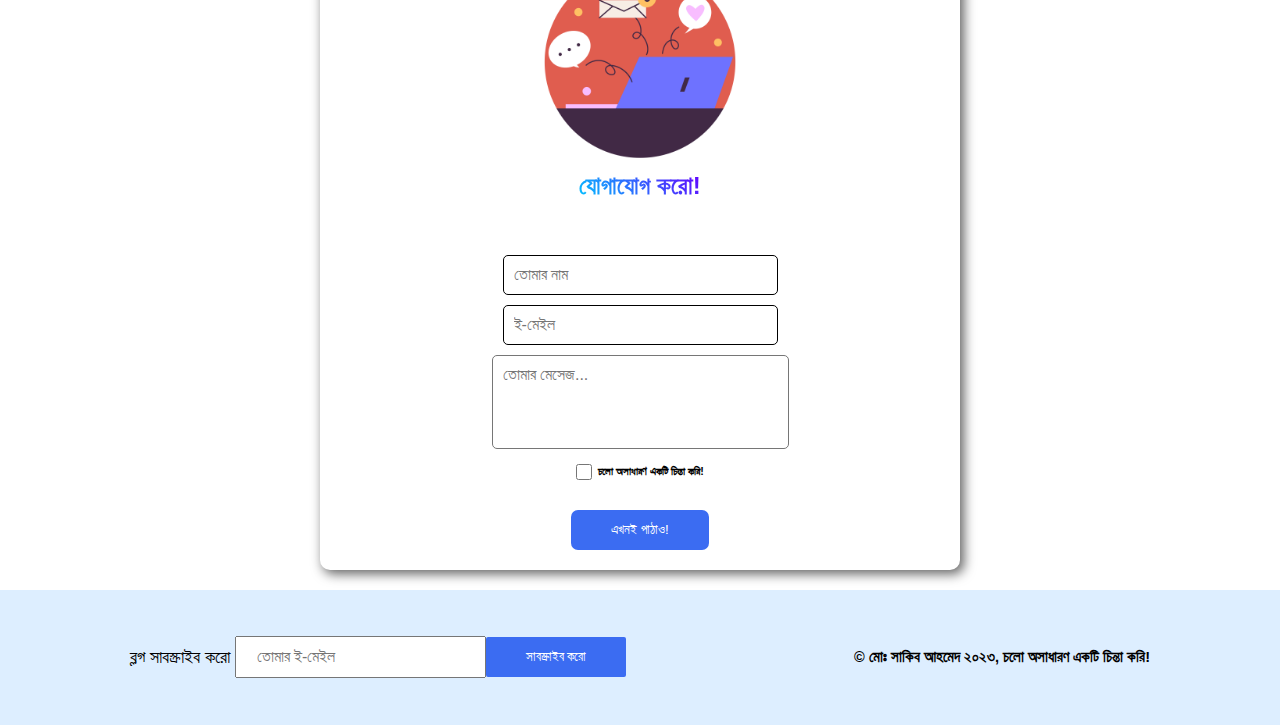
==== commit 5671a6e0: "updat start for next version" ====
--- a/index.html
+++ b/index.html
@@ -481,6 +481,9 @@
             <section class="contact-page" id="contact">
                 <div class="flex-center">
                     <div class="contact card">
+                        <div class="flex-center">
+                            <img src="./Images/internet.png" alt="Contact">
+                        </div>
                         <h2 class="h22 flex-center"><span class="gradient">যোগাযোগ করো!</span></h2>
                         <div class="items flex-center">
                             <input type="text" size="25" placeholder="তোমার নাম">
--- a/style.css
+++ b/style.css
@@ -34,7 +34,7 @@
 }
 
 .normal-btn:hover {
-  background-color: #00b3ff;
+  background-color: #2f00ff;
 }
 
 .card {
@@ -50,11 +50,9 @@
 .box {
   height: 300px;
   width: 30%;
-  background-image: linear-gradient(
-    55deg,
-    rgb(97, 197, 247),
-    rgb(156, 143, 255)
-  );
+  background-image: linear-gradient(55deg,
+          rgb(97, 197, 247),
+          rgb(156, 143, 255));
   margin: 2%;
   border-radius: 1rem;
   box-shadow: 0.3rem 0.4rem 0.5rem rgb(207, 207, 207);
@@ -69,18 +67,16 @@
 .box-2 {
   height: auto;
   width: 60%;
-  background-image: linear-gradient(
-    55deg,
-    rgb(150, 236, 255),
-    rgb(117, 135, 255)
-  );
+  background-image: linear-gradient(55deg,
+          rgb(150, 236, 255),
+          rgb(117, 135, 255));
   margin: 4%;
   border-radius: 5px;
   box-shadow: 0.3rem 0.4rem 0.5rem rgb(207, 207, 207);
 }
 
 /* blog box styling  */
-.blog-box {
+.blog-box{
   height: auto;
   width: 30%;
   border: 1px solid rgba(0, 0, 0, 0.39);
@@ -89,7 +85,7 @@
   border-radius: 10px;
 }
 
-.blog-box a {
+.blog-box a{
   background-color: rgba(0, 0, 255, 0);
   font-weight: bolder;
   color: rgb(0, 255, 0);
@@ -98,12 +94,17 @@
   cursor: pointer;
 }
 
-.blog-box a:hover {
+.blog-box a:hover{
   background-color: #00b3ff00;
-  transform: translate(20px);
-}
-
-.blog-box h5 {
+  transform: translate(10px);
+}
+
+.blog-box h2{
+  padding: 10px;
+  color: rgb(71, 71, 71);
+}
+
+.blog-box h5{
   color: rgb(101, 101, 101);
 }
 
@@ -113,16 +114,16 @@
   border-radius: 6px;
 }
 
-.blog-box img {
+.blog-box img{
   width: 90%;
   height: auto;
 }
 
-.blog-box h4 {
+.blog-box h4{
   color: rgb(90, 90, 90);
 }
 
-.blog-box p {
+.blog-box p{
   font-size: smaller;
   color: rgb(46, 46, 46);
 }
@@ -164,6 +165,7 @@
   font-size: 20px;
 }
 
+
 /* navbar starts  */
 #menu_icon {
   display: none;
@@ -208,7 +210,9 @@
 
 .header {
   padding: 1rem 0;
-  height: 80vh;
+  height: auto;
+  color: white;
+  background: url(./Images/bg.png) no-repeat center;
   background-attachment: fixed;
   background-size: cover;
 }
@@ -217,19 +221,18 @@
 
 /* header section started */
 .gradient {
-  background: -webkit-linear-gradient(45deg, #00c3ff, #aa00ff);
+  background: -webkit-linear-gradient(45deg, #00c3ff, #6600ff);
   -webkit-background-clip: text;
   -webkit-text-fill-color: transparent;
 }
 
 .quick-links a {
   text-decoration: none;
-  color: black;
+  color: white;
 }
 
 .head {
   text-align: center;
-  background-color: rgba(41, 148, 255, 0.159);
   height: auto;
 }
 
@@ -240,7 +243,7 @@
 }
 
 .head p {
-  border-bottom: 2px solid rgb(255, 180, 18);
+  border-bottom: 2px solid rgb(18, 255, 251);
   padding-bottom: 5px;
 }
 
@@ -287,7 +290,7 @@
   padding: 10px 30px;
 }
 
-#contact-info h6 {
+#contact-info h6{
   padding: 5px;
 }
 
@@ -379,7 +382,7 @@
   font-size: 18px;
   padding-left: 5px;
   font-weight: 300;
-}
+}  
 
 .skill-progress-bg {
   background: hsl(289, 94%, 53%);
@@ -389,7 +392,9 @@
 }
 
 .skill-progress-fill {
-  background: linear-gradient(to right, hsl(210, 87%, 43%), hsl(35, 100%, 68%));
+  background: linear-gradient(to right,
+  hsl(210, 87%, 43%),
+  hsl(35, 100%, 68%));
   height: 100%;
   border-radius: inherit;
 }
@@ -425,6 +430,12 @@
   background-color: #ffffff;
 }
 
+.contact img{
+  height: 200px;
+  width: auto;
+  margin: 10px;
+}
+
 textarea {
   resize: none;
   padding: 10px 10px;
@@ -434,7 +445,7 @@
 }
 
 .h22 {
-  padding: 60px 0px;
+  padding-bottom: 50px;
 }
 
 .items input {
@@ -464,7 +475,7 @@
   transition: all 0.3s;
 }
 
-.btn2:hover {
+.btn2:hover{
   transform: rotateY(25deg);
   border-radius: 15px;
 }
@@ -495,20 +506,20 @@
 
 @media (max-width: 1100px) {
   .box {
-    height: 400px;
+      height: 400px;
   }
 
   .contact {
-    width: 70%;
+      width: 70%;
   }
 
   .developer-img img {
-    width: 90%;
+      width: 90%;
   }
 
   .box-2 {
-    width: 70%;
-    height: auto;
+      width: 70%;
+      height: auto;
   }
 }
 
@@ -516,11 +527,11 @@
 
 @keyframes navbar-open {
   from {
-    transform: translateY(-100%);
+      transform: translateY(-100%);
   }
 
   to {
-    transform: translateY(0);
+      transform: translateY(0);
   }
 }
 
@@ -530,11 +541,11 @@
 
 @keyframes navbar-close {
   from {
-    transform: translateY(0);
+      transform: translateY(0);
   }
 
   to {
-    transform: translateY(-100%);
+      transform: translateY(-100%);
   }
 }
 
@@ -546,126 +557,126 @@
 
 @media (max-width: 992px) {
   nav {
-    position: fixed;
+      position: fixed;
   }
 
   .flex-space-around {
-    flex-direction: column;
-    gap: 1rem;
-    padding: 1rem 0;
+      flex-direction: column;
+      gap: 1rem;
+      padding: 1rem 0;
   }
 
   #menu_icon {
-    display: block;
-    cursor: pointer;
-    margin: 1rem;
-    position: fixed;
-    z-index: 9999;
-    right: 1rem;
-    top: 1rem;
+      display: block;
+      cursor: pointer;
+      margin: 1rem;
+      position: fixed;
+      z-index: 9999;
+      right: 1rem;
+      top: 1rem;
   }
 
   .hidden {
-    display: none;
+      display: none;
   }
 
   .head h1 {
-    font-size: 2rem;
-    font-family: serif;
-    padding-bottom: 10px;
+      font-size: 2rem;
+      font-family: serif;
+      padding-bottom: 10px;
   }
 
   .head p {
-    padding-bottom: 50px;
+      padding-bottom: 50px;
   }
 
   .head a {
-    border-radius: 5px;
+      border-radius: 5px;
   }
 
   .contact {
-    width: 95%;
+      width: 95%;
   }
 
   .items {
-    size: 30;
-  }
-
-  .content-card {
-    margin: 20px 20px;
+      size: 30;
+  }
+
+  .content-card{
+      margin: 20px 20px;
   }
 
   .box {
-    width: 85%;
-  }
-
-  .box:hover {
-    transform: scale(1.03);
+      width: 85%;
+  }
+
+  .box:hover{
+      transform: scale(1.03);
   }
 
   .box-2 {
-    width: 90%;
-    height: auto;
-  }
-
-  .blog-box {
-    width: 80%;
+      width: 90%;
+      height: auto;
+  }
+
+  .blog-box{
+      width: 80%;
   }
 
   .experience {
-    align-items: normal;
+      align-items: normal;
   }
 
   .space {
-    height: 100px;
-    width: 100%;
+      height: 100px;
+      width: 100%;
   }
 
   .box {
-    height: 350px;
+      height: 350px;
   }
 
   .side-line {
-    height: auto;
+      height: auto;
   }
 
   .quick-links {
-    flex-direction: row;
+      flex-direction: row;
   }
 
   .developer-img img {
-    width: 70%;
+      width: 70%;
   }
 
   .extra-info {
-    padding: 10px 10px;
-    margin: 10px 20px;
+      padding: 10px 10px;
+      margin: 10px 20px;
   }
 }
 
 @media (max-width: 700px) {
   .space {
-    height: 100px;
-    width: 100%;
+      height: 100px;
+      width: 100%;
   }
 
   .box {
-    height: 300px;
-  }
-
-  .blog-box {
-    width: 90%;
+      height: 300px;
+  }
+
+  .blog-box{
+      width: 90%;
   }
 
   .quick-links a {
-    padding: 10px 10px;
+      padding: 10px 10px;
   }
 
   .end {
-    font-size: 14px;
+      font-size: 14px;
   }
 
   .developer-img img {
-    width: 60%;
-  }
-}
+      width: 60%;
+  }
+}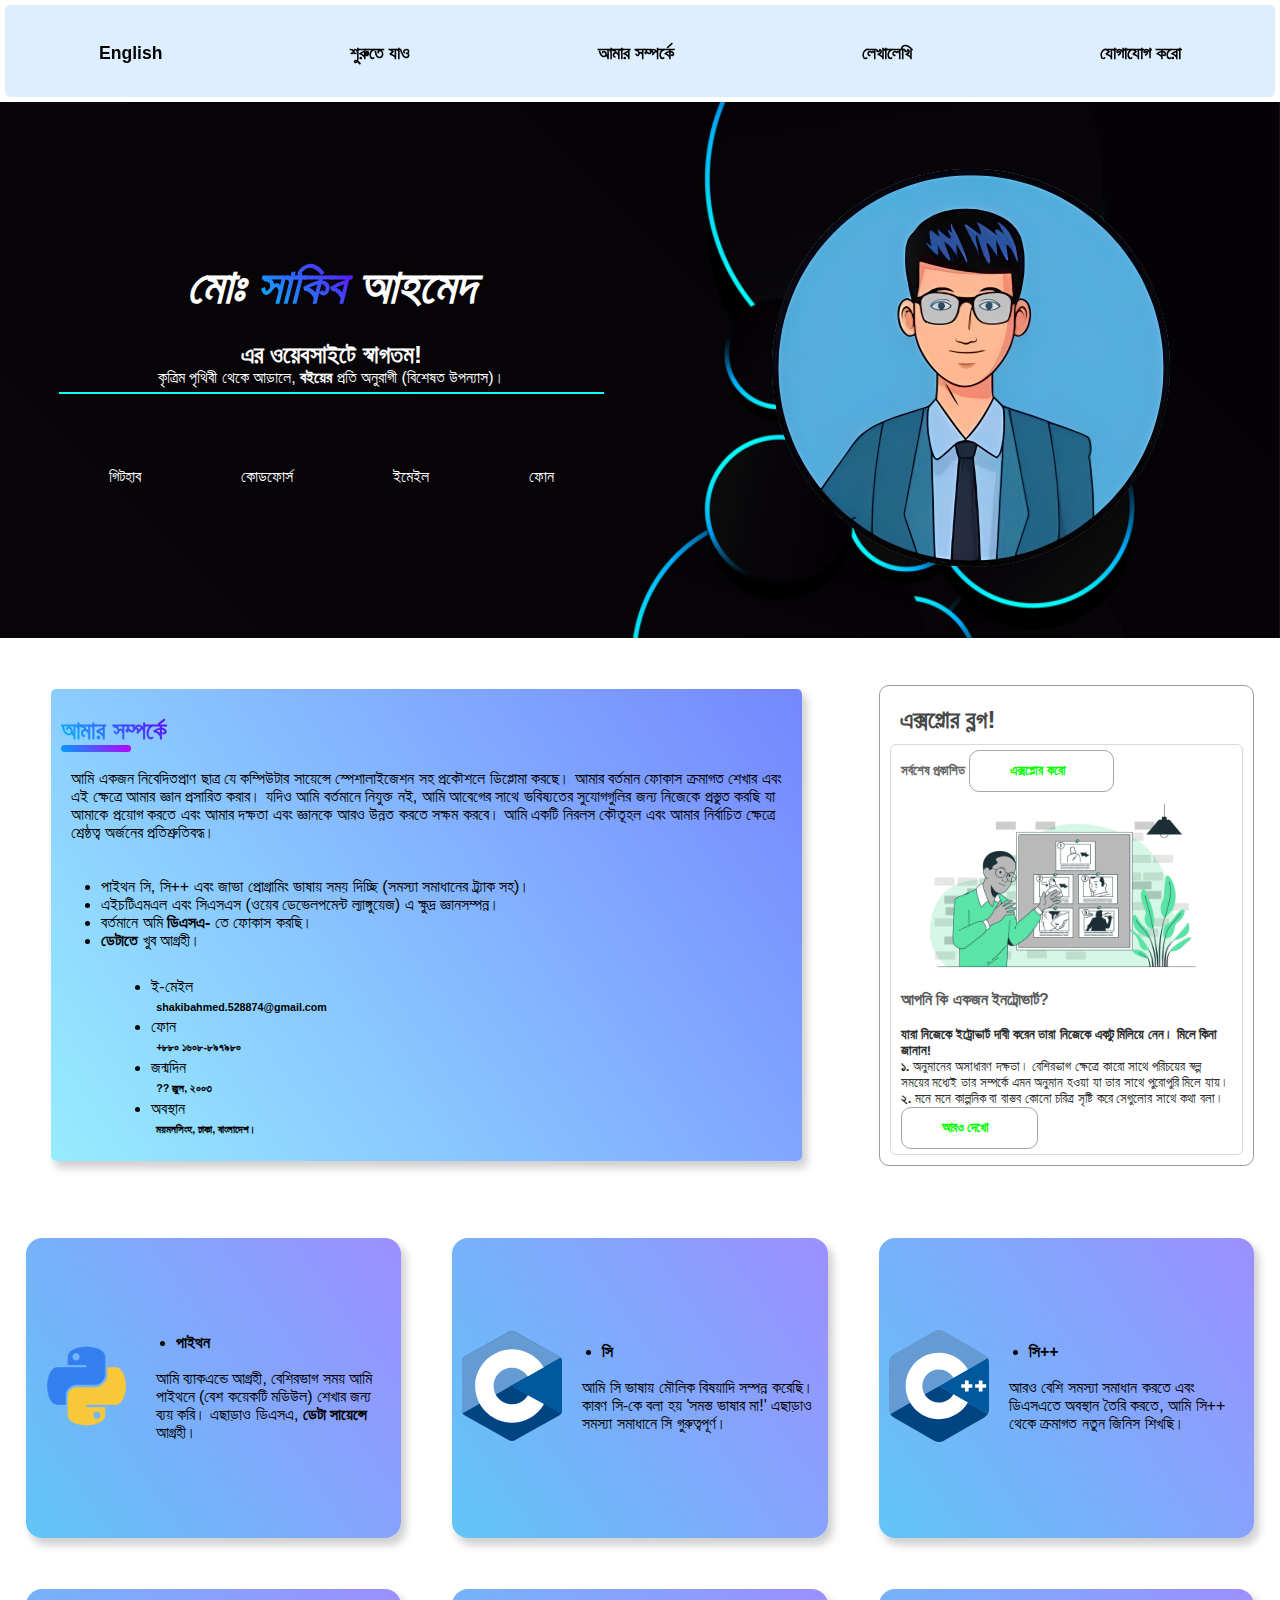
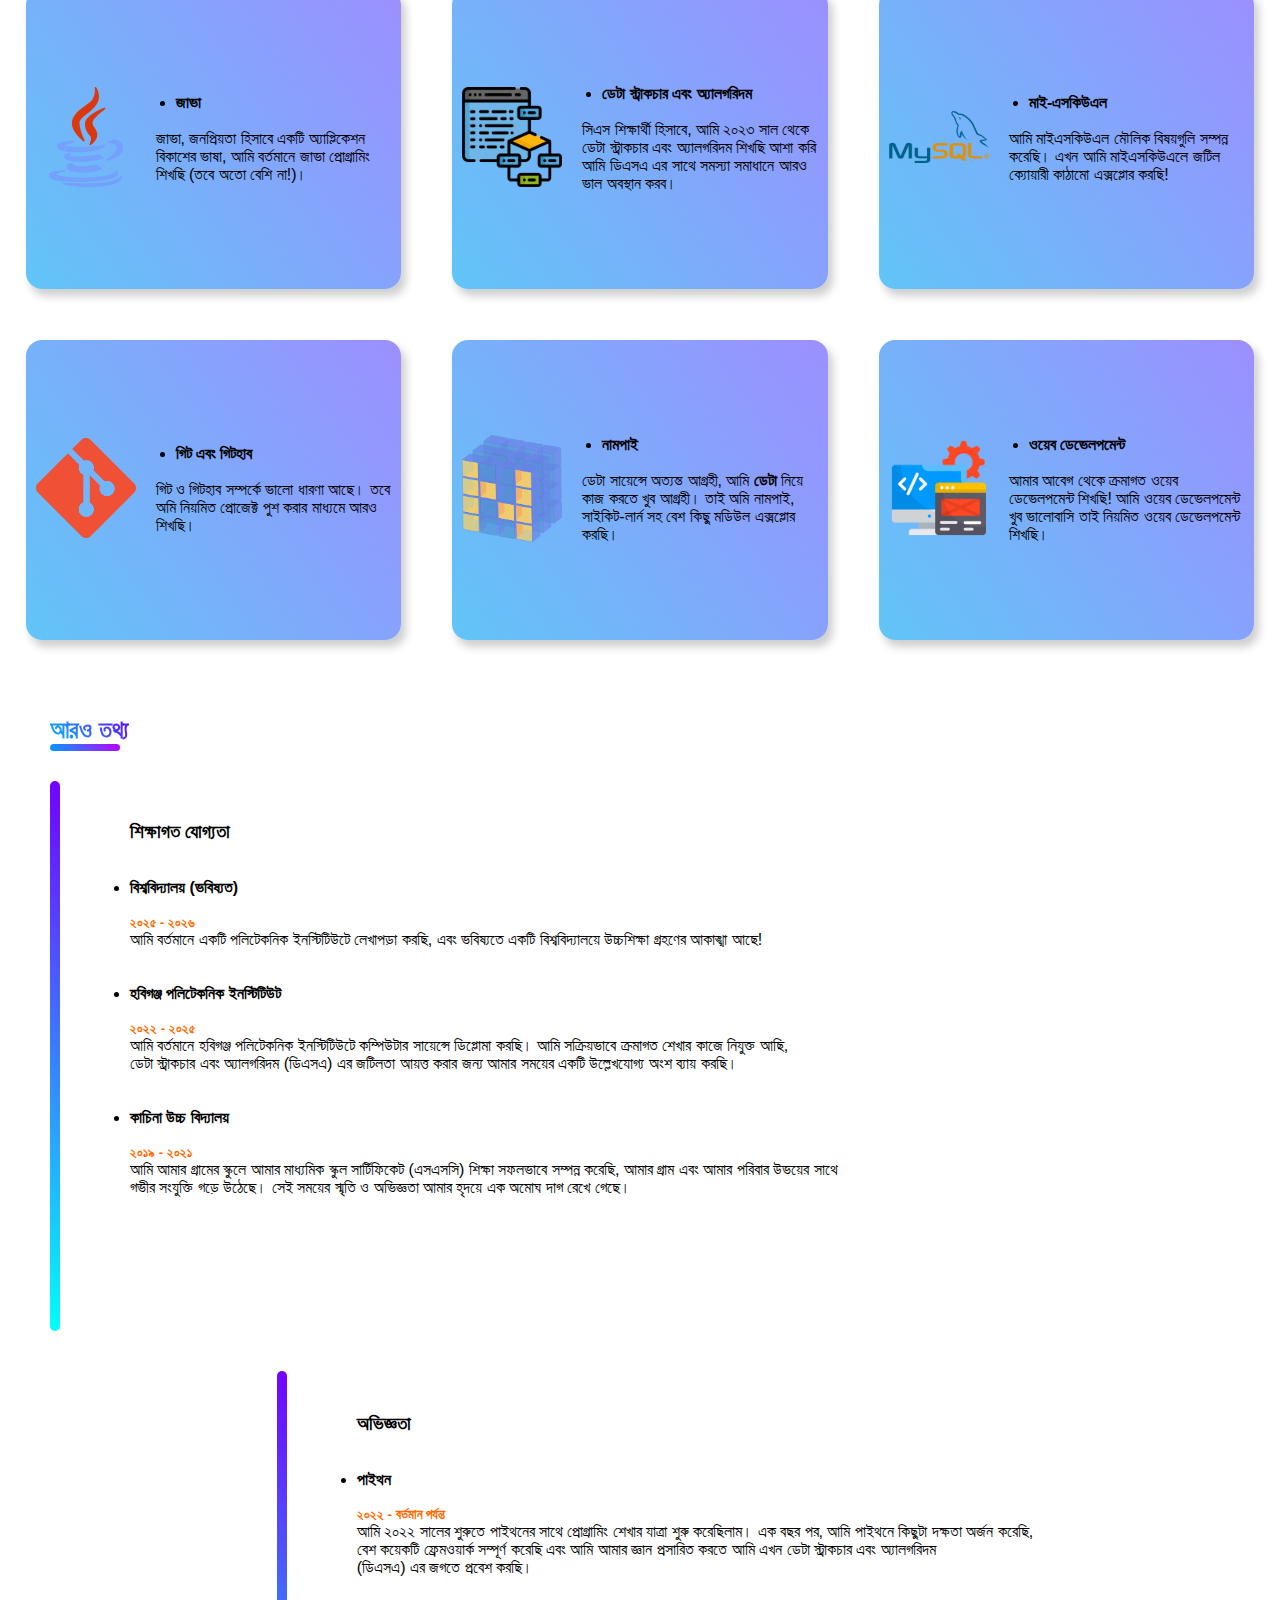
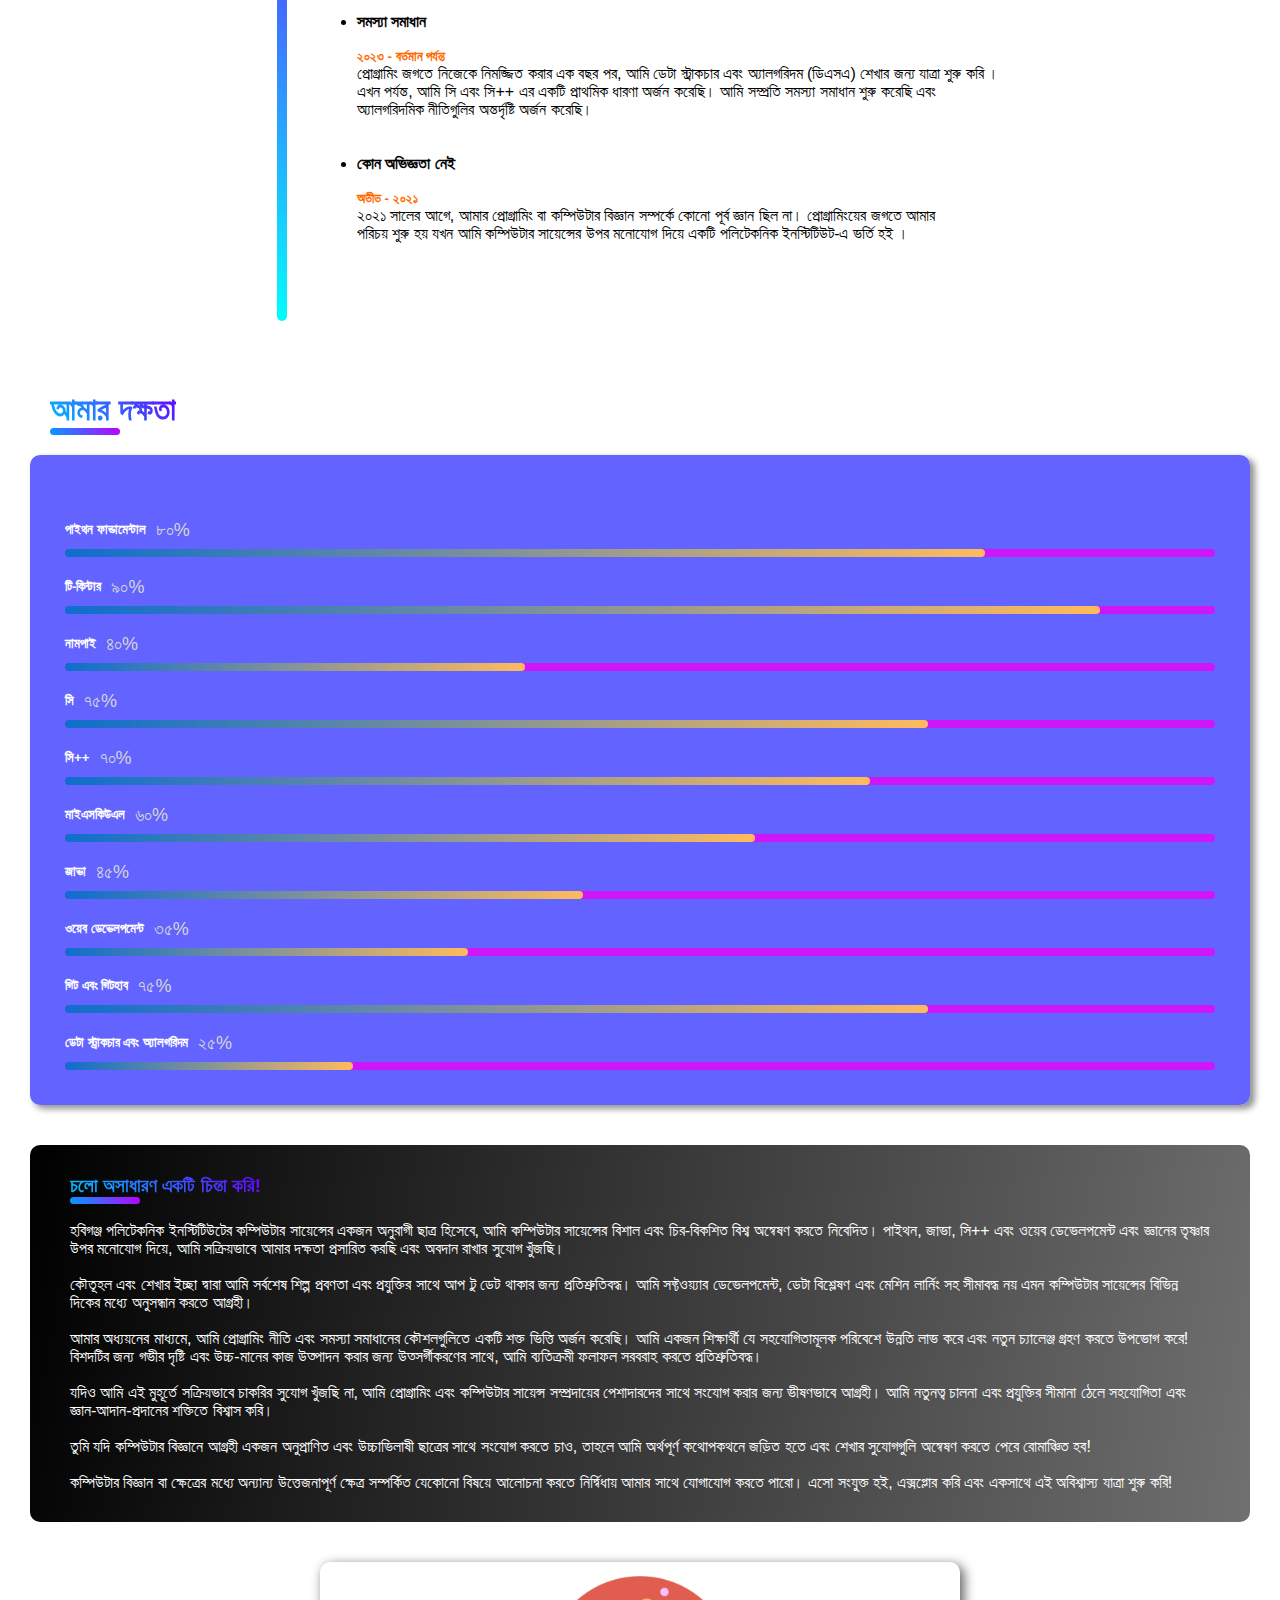
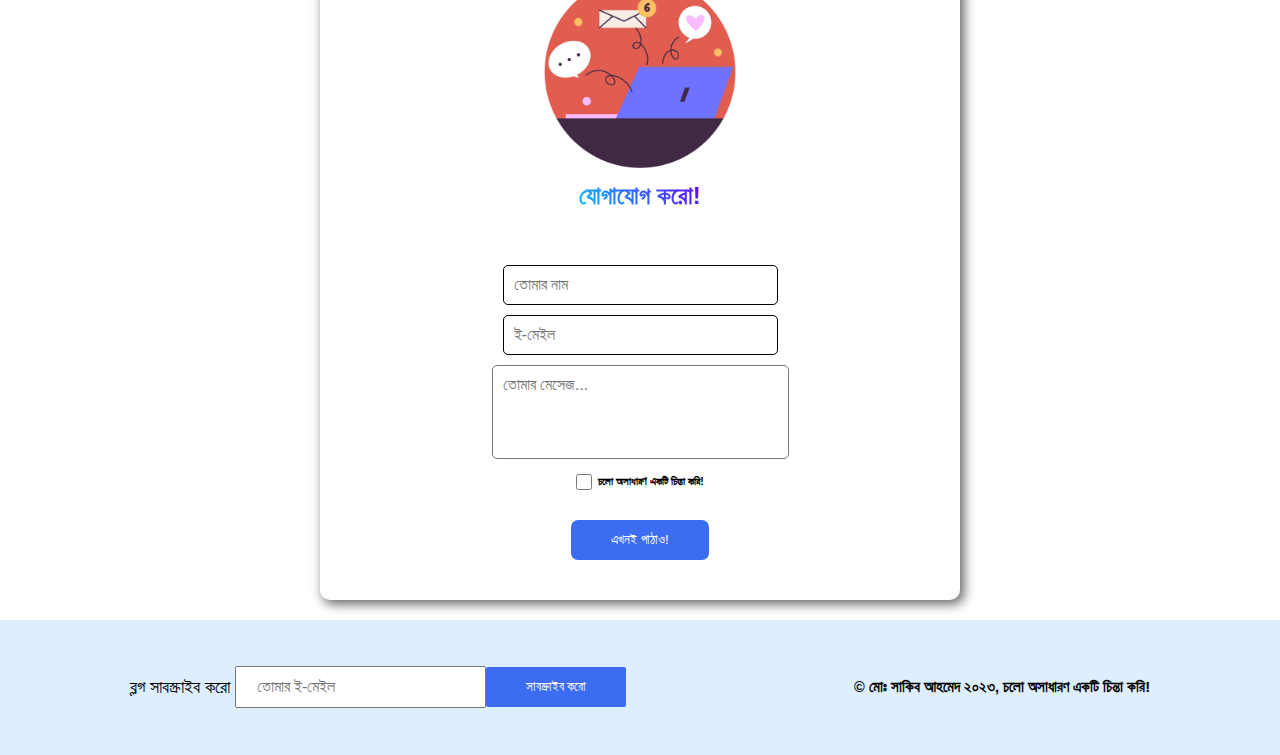
==== commit a2be9611: "added bg in top, nav blur increase" ====
--- a/index.html
+++ b/index.html
@@ -278,11 +278,11 @@
 
                         <ul>
                             <li>
-                                <h4>ময়মনসিংহ পলিটেকনিক ইনস্টিটিউট</h4><br>
+                                <h4>হবিগঞ্জ পলিটেকনিক ইনস্টিটিউট</h4><br>
                             </li>
                         </ul>
                         <h5>২০২২ - ২০২৫</h5>
-                        <p>আমি বর্তমানে ময়মনসিংহ পলিটেকনিক ইনস্টিটিউটে কম্পিউটার সায়েন্সে ডিপ্লোমা করছি। আমি সক্রিয়ভাবে ক্রমাগত শেখার কাজে নিযুক্ত আছি, <br>
+                        <p>আমি বর্তমানে হবিগঞ্জ পলিটেকনিক ইনস্টিটিউটে কম্পিউটার সায়েন্সে ডিপ্লোমা করছি। আমি সক্রিয়ভাবে ক্রমাগত শেখার কাজে নিযুক্ত আছি, <br>
                             ডেটা স্ট্রাকচার এবং অ্যালগরিদম (ডিএসএ) এর জটিলতা আয়ত্ত করার জন্য আমার সময়ের একটি উল্লেখযোগ্য অংশ ব্যায় করছি।</p>
                         <br><br>
 
@@ -458,7 +458,7 @@
                     <div class="line"></div> <br>
 
                     <p>
-                        ময়মনসিংহ পলিটেকনিক ইনস্টিটিউটের কম্পিউটার সায়েন্সের একজন অনুরাগী ছাত্র হিসেবে, আমি কম্পিউটার সায়েন্সের বিশাল এবং চির-বিকশিত বিশ্ব অন্বেষণ করতে নিবেদিত। পাইথন, জাভা, সি++ এবং ওয়েব ডেভেলপমেন্ট এবং জ্ঞানের তৃষ্ণার উপর মনোযোগ দিয়ে, আমি সক্রিয়ভাবে আমার দক্ষতা প্রসারিত করছি এবং অবদান রাখার সুযোগ খুঁজছি।<br><br>
+                        হবিগঞ্জ পলিটেকনিক ইনস্টিটিউটের কম্পিউটার সায়েন্সের একজন অনুরাগী ছাত্র হিসেবে, আমি কম্পিউটার সায়েন্সের বিশাল এবং চির-বিকশিত বিশ্ব অন্বেষণ করতে নিবেদিত। পাইথন, জাভা, সি++ এবং ওয়েব ডেভেলপমেন্ট এবং জ্ঞানের তৃষ্ণার উপর মনোযোগ দিয়ে, আমি সক্রিয়ভাবে আমার দক্ষতা প্রসারিত করছি এবং অবদান রাখার সুযোগ খুঁজছি।<br><br>
 
                         কৌতূহল এবং শেখার ইচ্ছা দ্বারা আমি সর্বশেষ শিল্প প্রবণতা এবং প্রযুক্তির সাথে আপ টু ডেট থাকার জন্য প্রতিশ্রুতিবদ্ধ। আমি সফ্টওয়্যার ডেভেলপমেন্ট, ডেটা বিশ্লেষণ এবং মেশিন লার্নিং সহ সীমাবদ্ধ নয় এমন কম্পিউটার সায়েন্সের বিভিন্ন দিকের মধ্যে অনুসন্ধান করতে আগ্রহী।<br><br>
 
--- a/style.css
+++ b/style.css
@@ -6,7 +6,7 @@
   -moz-box-sizing: border-box;
   box-sizing: border-box;
   scroll-behavior: smooth;
-  font-family: "Poppins", sans-serif;
+  font-family: Arial, Helvetica, sans-serif;
 }
 
 .flex-center {
@@ -76,7 +76,7 @@
 }
 
 /* blog box styling  */
-.blog-box{
+.blog-box {
   height: auto;
   width: 30%;
   border: 1px solid rgba(0, 0, 0, 0.39);
@@ -85,7 +85,7 @@
   border-radius: 10px;
 }
 
-.blog-box a{
+.blog-box a {
   background-color: rgba(0, 0, 255, 0);
   font-weight: bolder;
   color: rgb(0, 255, 0);
@@ -94,17 +94,17 @@
   cursor: pointer;
 }
 
-.blog-box a:hover{
+.blog-box a:hover {
   background-color: #00b3ff00;
   transform: translate(10px);
 }
 
-.blog-box h2{
+.blog-box h2 {
   padding: 10px;
   color: rgb(71, 71, 71);
 }
 
-.blog-box h5{
+.blog-box h5 {
   color: rgb(101, 101, 101);
 }
 
@@ -114,19 +114,20 @@
   border-radius: 6px;
 }
 
-.blog-box img{
+.blog-box img {
   width: 90%;
   height: auto;
 }
 
-.blog-box h4{
+.blog-box h4 {
   color: rgb(90, 90, 90);
 }
 
-.blog-box p{
+.blog-box p {
   font-size: smaller;
   color: rgb(46, 46, 46);
 }
+
 /* blog box styling ends */
 
 .title {
@@ -177,8 +178,10 @@
   top: 0;
   left: 0;
   z-index: 9999;
+  border-radius: 20px;
+  margin: 5px;
   background-color: rgba(41, 148, 255, 0.159);
-  backdrop-filter: blur(10px);
+  backdrop-filter: blur(30px);
   border-radius: 5px;
 }
 
@@ -193,7 +196,6 @@
 
 .nav_link {
   font-size: 1.1rem;
-  font-family: "Helvetica", sans-serif;
   padding: 10px 20px;
   text-decoration: none;
   color: black;
@@ -237,6 +239,7 @@
 }
 
 .head h1 {
+  font-style: italic;
   font-size: 3rem;
   font-family: serif;
   padding: 25px;
@@ -258,7 +261,7 @@
 }
 
 .developer-img img:hover {
-  transform: scale(1.06);
+  transform: scale(1.08);
 }
 
 /* header section ends */
@@ -290,7 +293,7 @@
   padding: 10px 30px;
 }
 
-#contact-info h6{
+#contact-info h6 {
   padding: 5px;
 }
 
@@ -382,7 +385,7 @@
   font-size: 18px;
   padding-left: 5px;
   font-weight: 300;
-}  
+}
 
 .skill-progress-bg {
   background: hsl(289, 94%, 53%);
@@ -393,8 +396,8 @@
 
 .skill-progress-fill {
   background: linear-gradient(to right,
-  hsl(210, 87%, 43%),
-  hsl(35, 100%, 68%));
+          hsl(210, 87%, 43%),
+          hsl(35, 100%, 68%));
   height: 100%;
   border-radius: inherit;
 }
@@ -430,7 +433,7 @@
   background-color: #ffffff;
 }
 
-.contact img{
+.contact img {
   height: 200px;
   width: auto;
   margin: 10px;
@@ -470,13 +473,14 @@
 }
 
 .btn2 {
-  margin: 20px 0;
+  margin-top: 20px;
+  margin-bottom: 40px;
   border-radius: 7px;
-  transition: all 0.3s;
-}
-
-.btn2:hover{
-  transform: rotateY(25deg);
+  transition: all 0.4s;
+}
+
+.btn2:hover {
+  transform: scale(0.92);
   border-radius: 15px;
 }
 
@@ -521,6 +525,10 @@
       width: 70%;
       height: auto;
   }
+
+  .contact img {
+      height: 100px;
+  }
 }
 
 /* navbar animation starts */
@@ -558,6 +566,7 @@
 @media (max-width: 992px) {
   nav {
       position: fixed;
+      margin: 10px;
   }
 
   .flex-space-around {
@@ -602,7 +611,7 @@
       size: 30;
   }
 
-  .content-card{
+  .content-card {
       margin: 20px 20px;
   }
 
@@ -610,7 +619,7 @@
       width: 85%;
   }
 
-  .box:hover{
+  .box:hover {
       transform: scale(1.03);
   }
 
@@ -619,7 +628,7 @@
       height: auto;
   }
 
-  .blog-box{
+  .blog-box {
       width: 80%;
   }
 
@@ -664,7 +673,7 @@
       height: 300px;
   }
 
-  .blog-box{
+  .blog-box {
       width: 90%;
   }
 
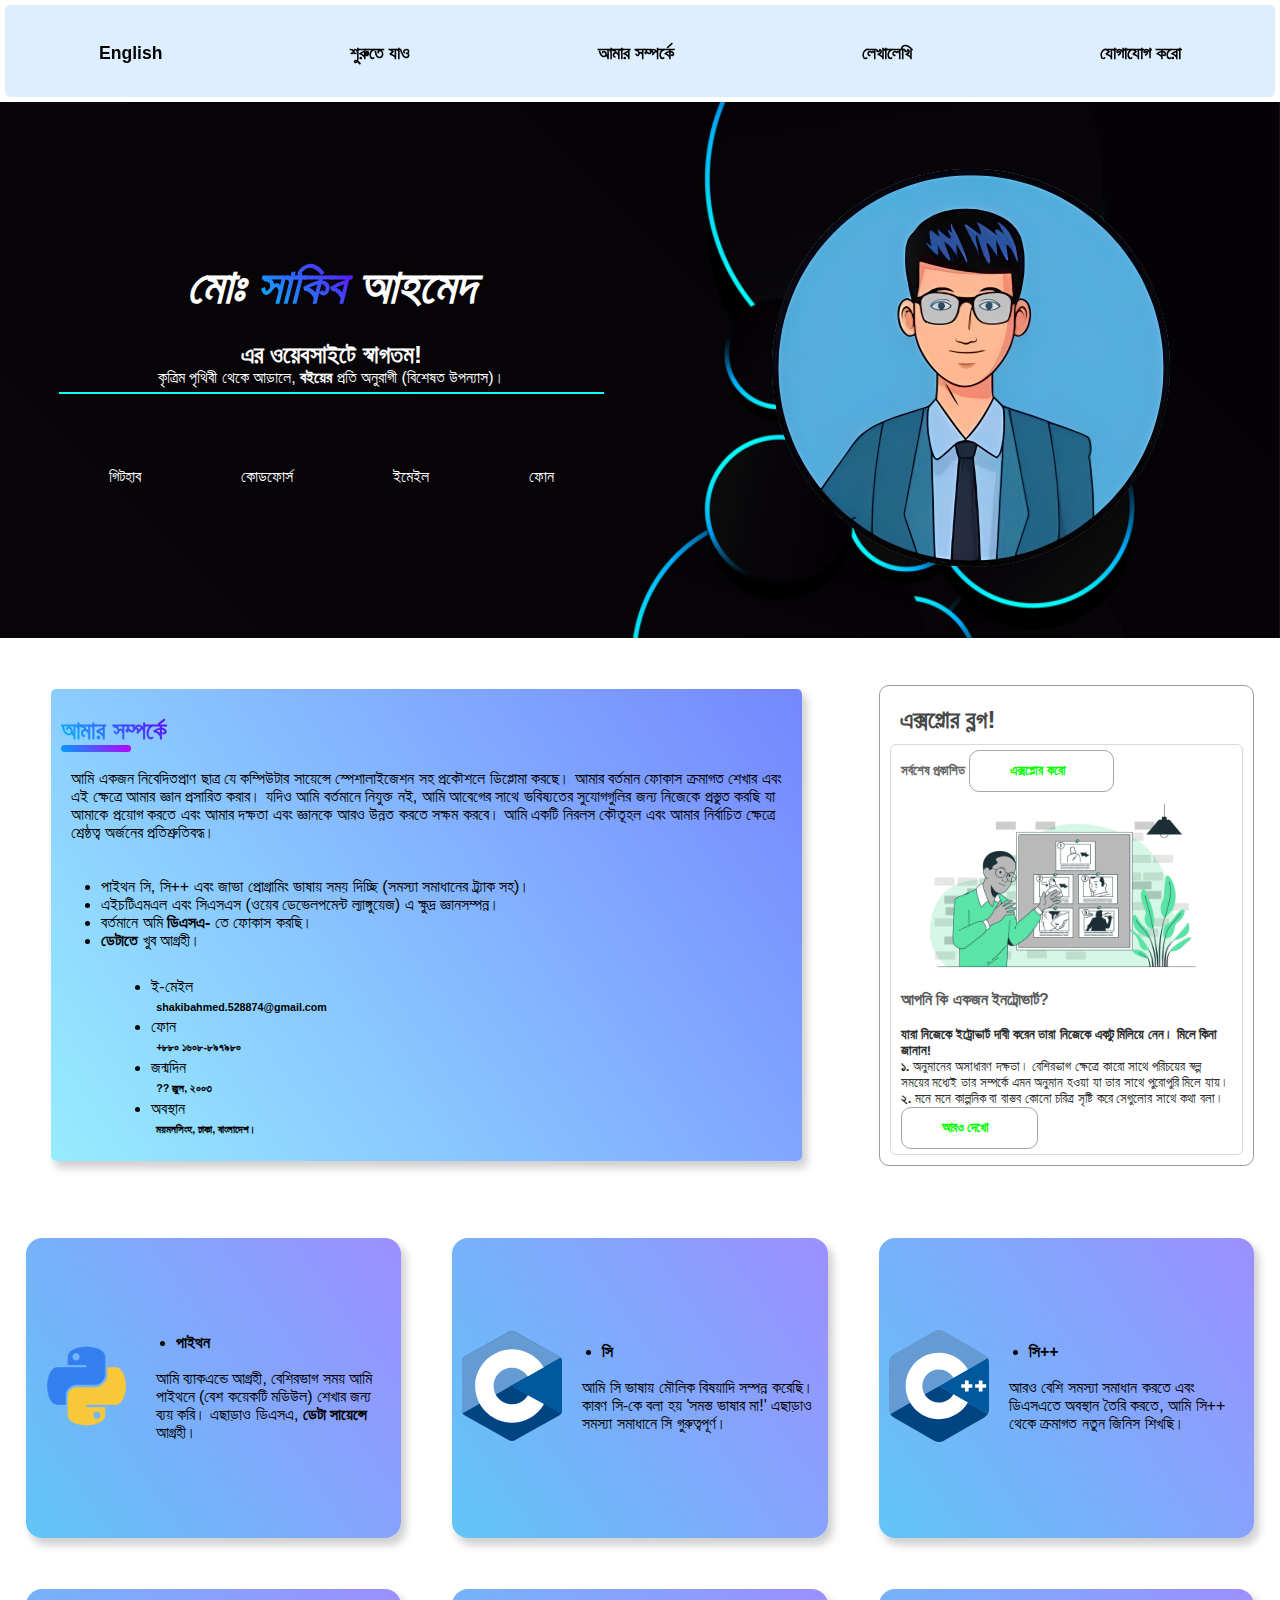
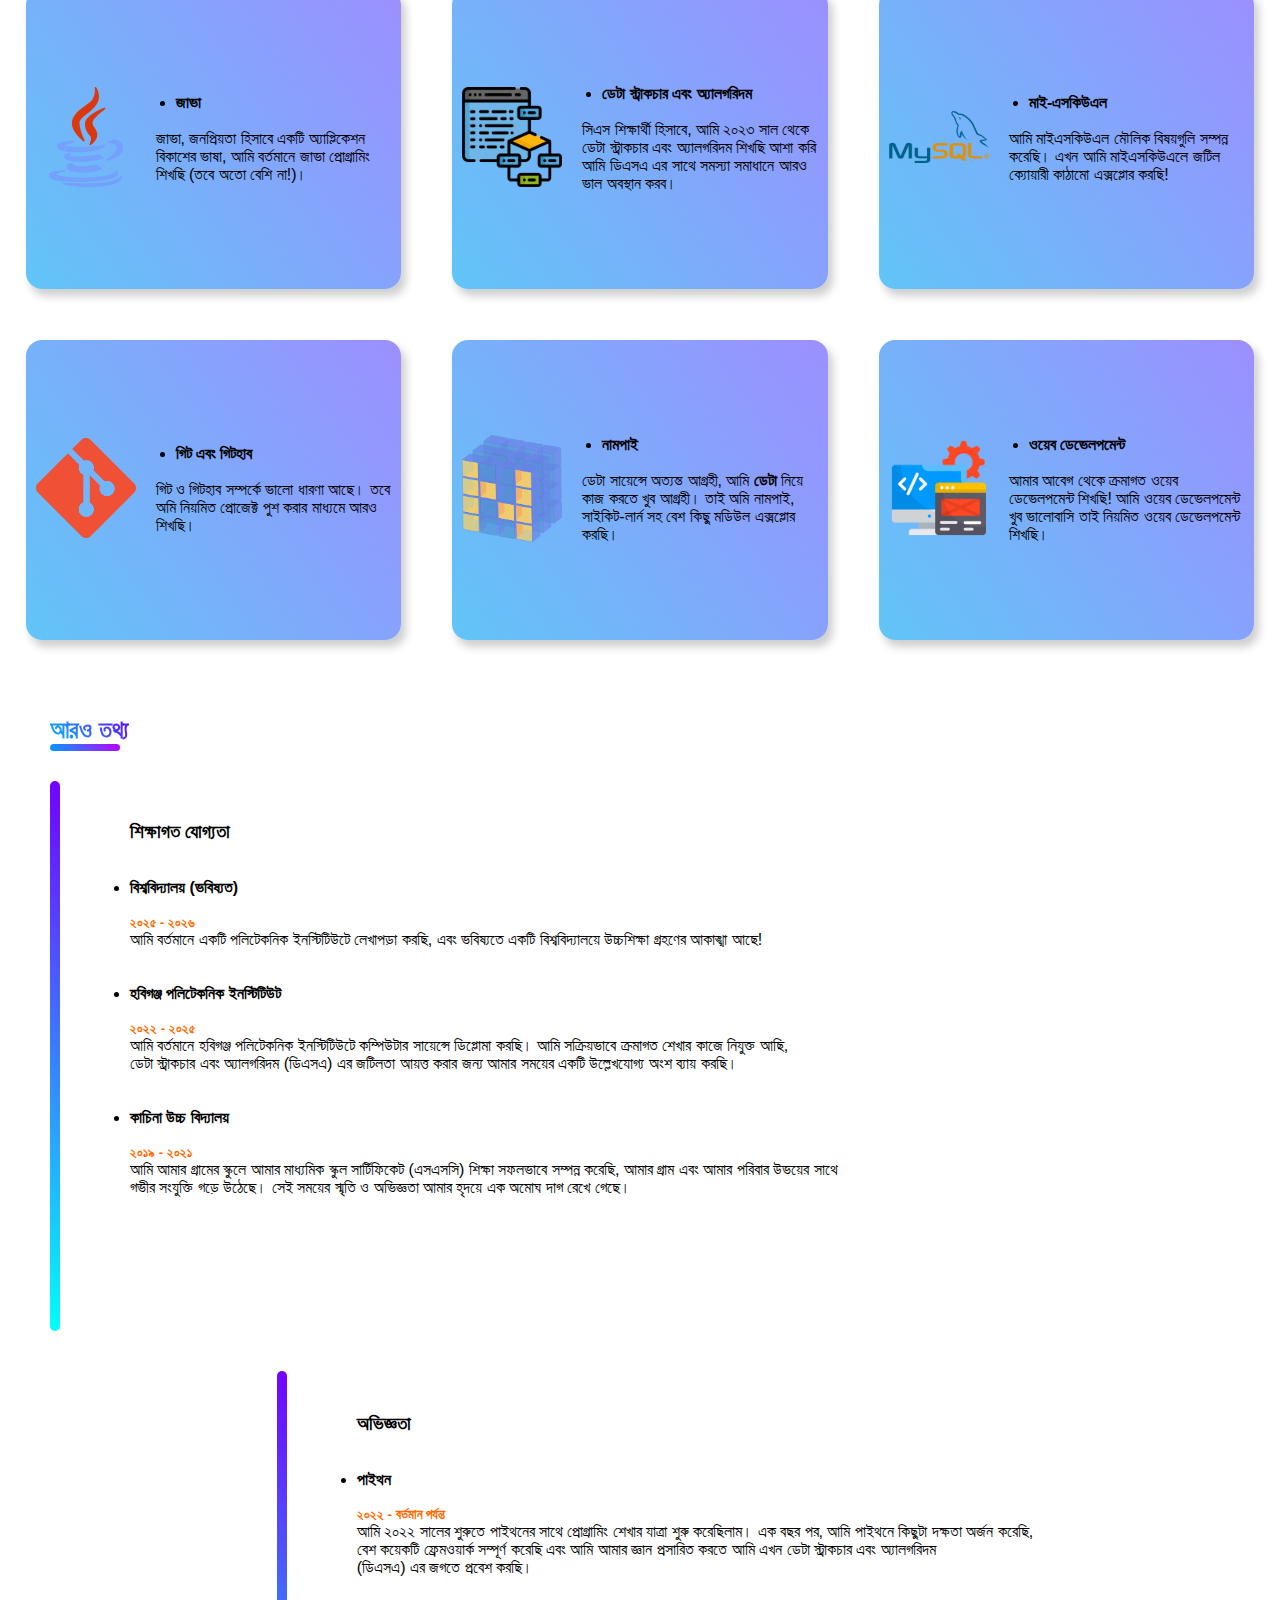
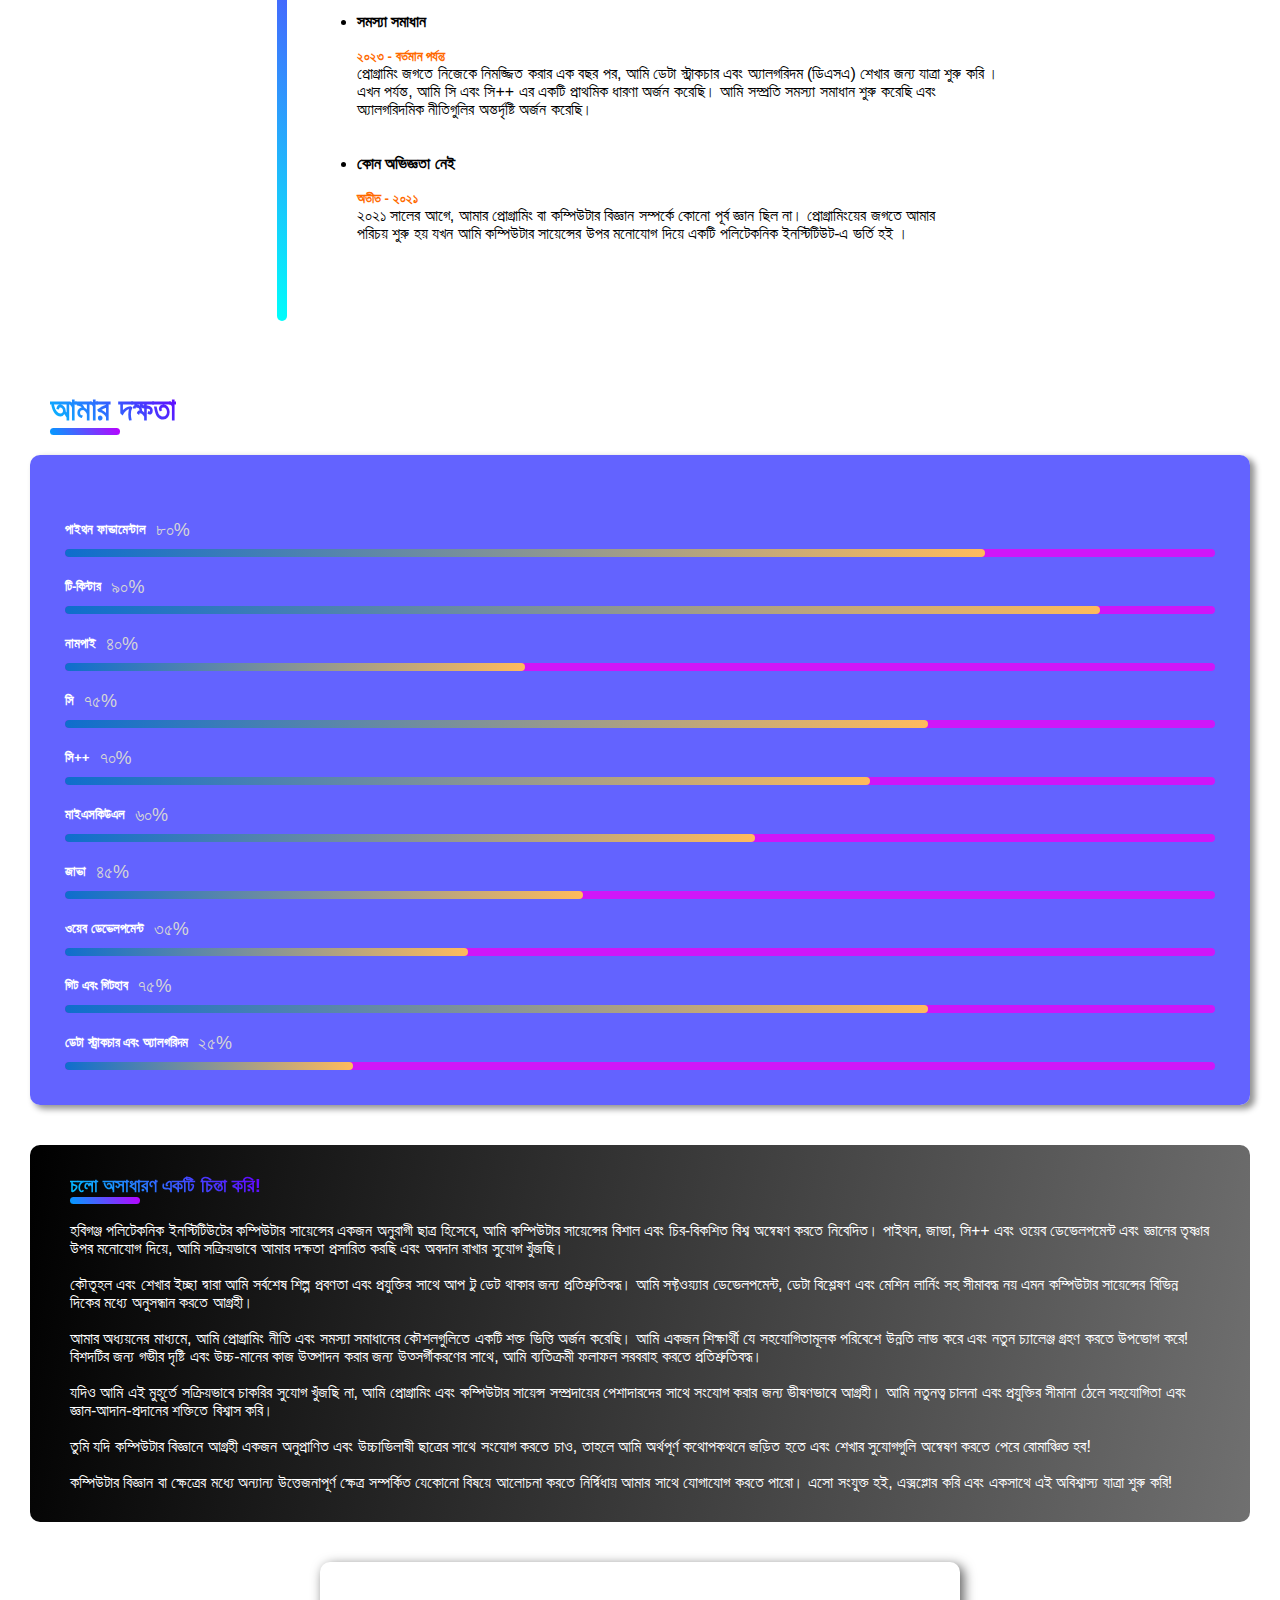
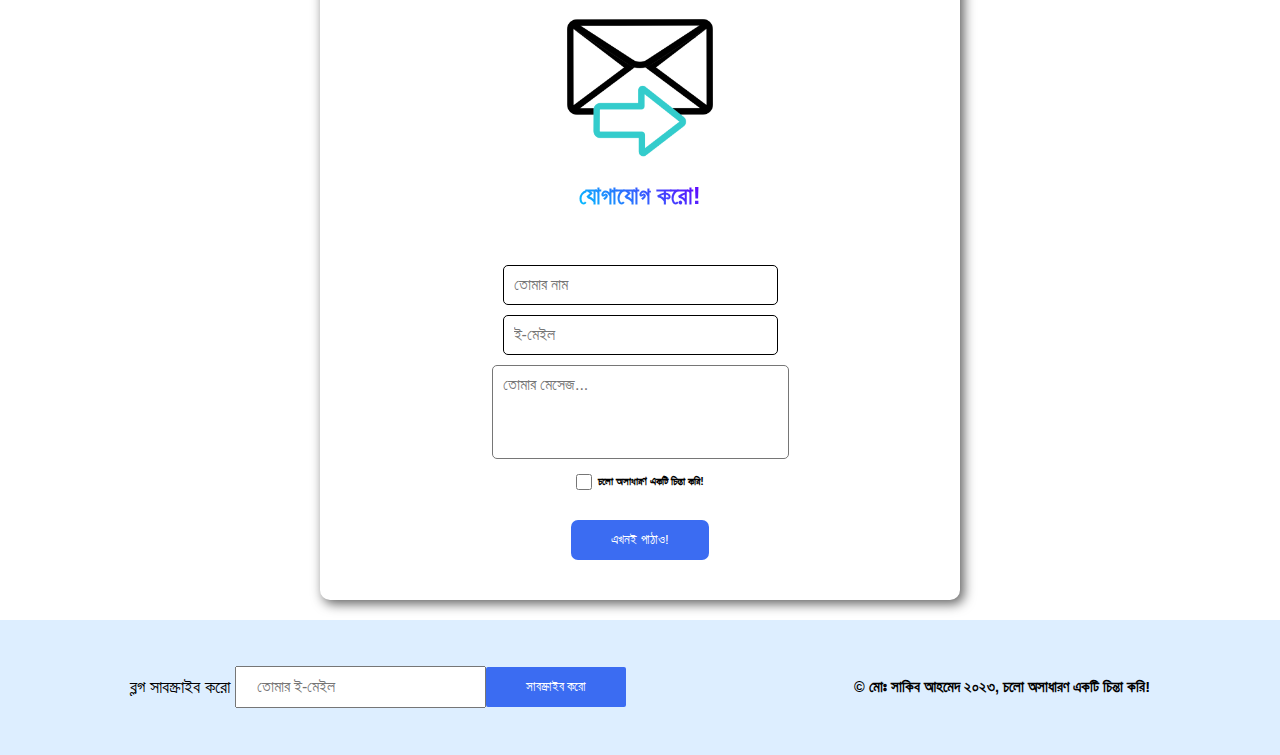
==== commit 954e2c3b: "added gif image in contact" ====
--- a/index.html
+++ b/index.html
@@ -482,7 +482,7 @@
                 <div class="flex-center">
                     <div class="contact card">
                         <div class="flex-center">
-                            <img src="./Images/internet.png" alt="Contact">
+                            <img src="./Images/message.gif" alt="Contact">
                         </div>
                         <h2 class="h22 flex-center"><span class="gradient">যোগাযোগ করো!</span></h2>
                         <div class="items flex-center">
--- a/style.css
+++ b/style.css
@@ -172,6 +172,14 @@
   display: none;
 }
 
+#menu_icon{
+  padding: 10px;
+  background-color: rgba(0, 242, 255, 0);
+  border-radius: 10px;
+  backdrop-filter: blur(5px);
+  border: 1px solid aqua;
+}
+
 nav {
   font-size: 1.5rem;
   position: sticky;
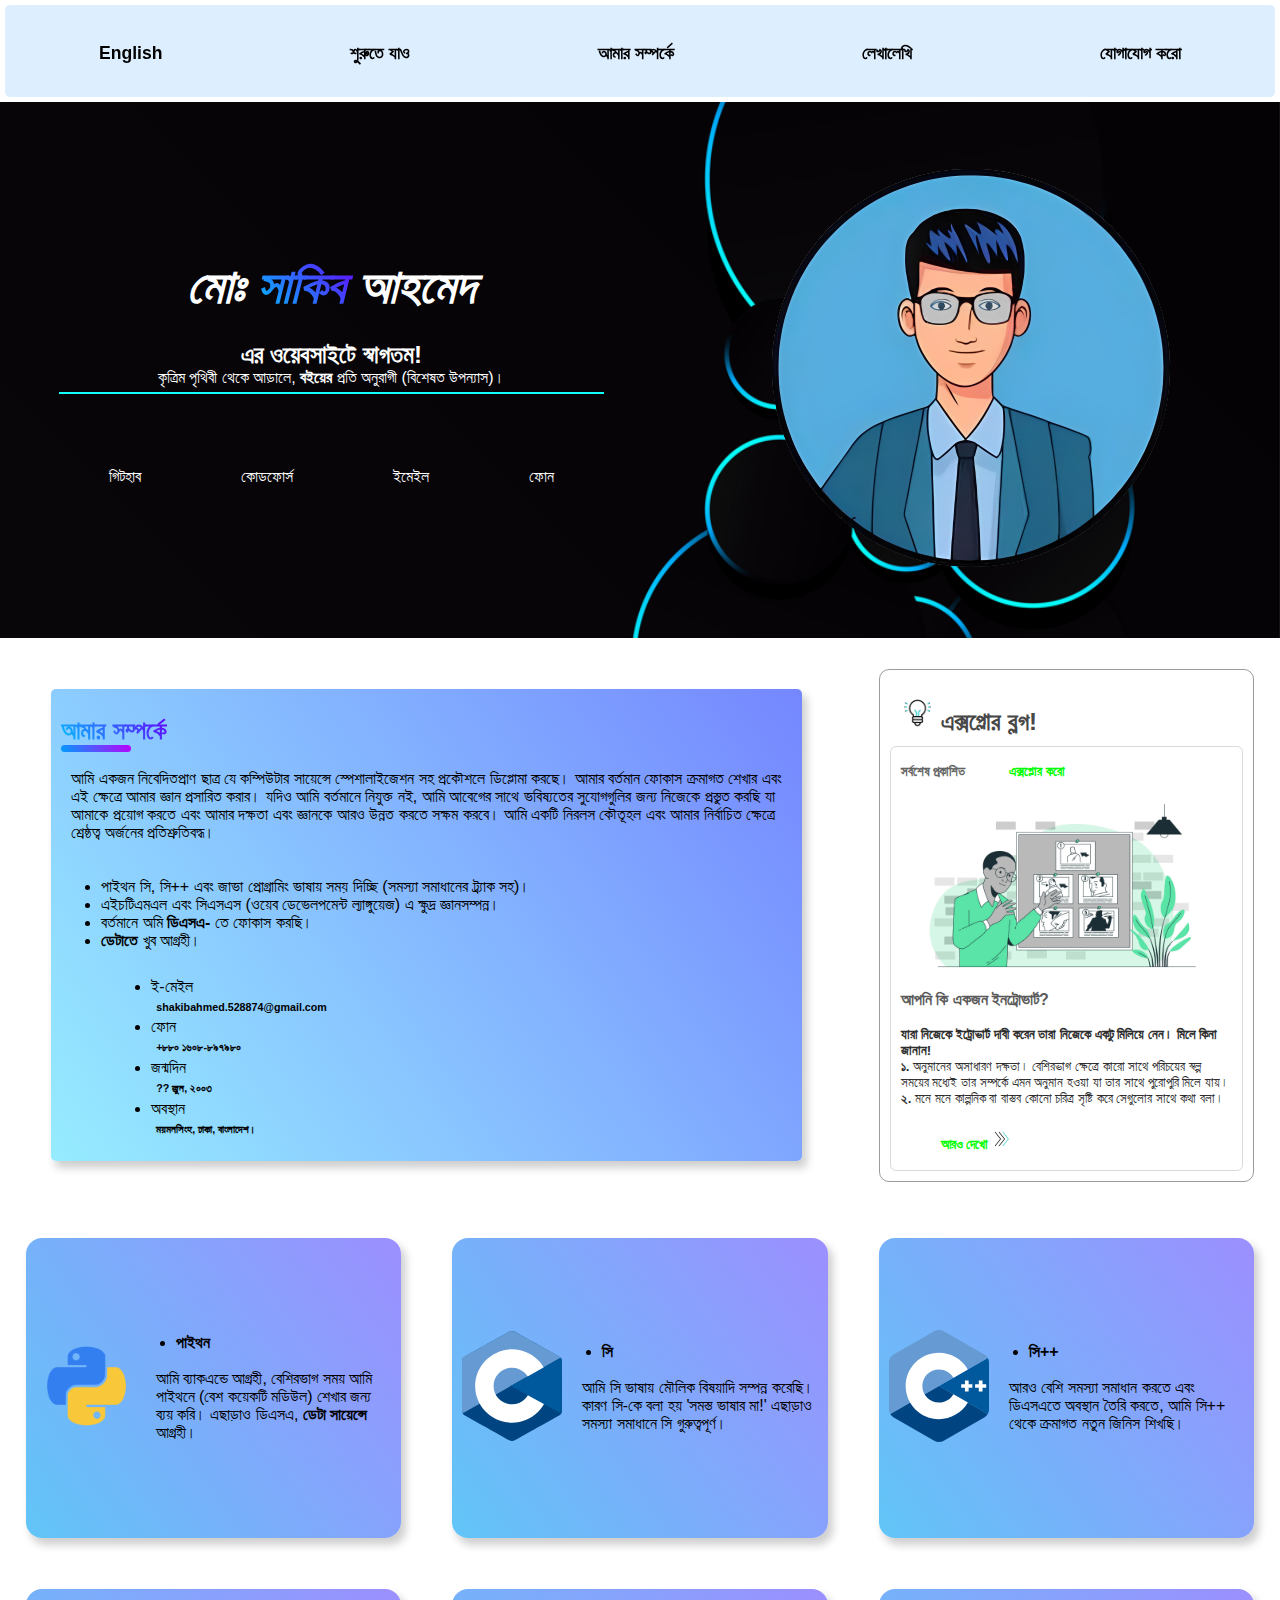
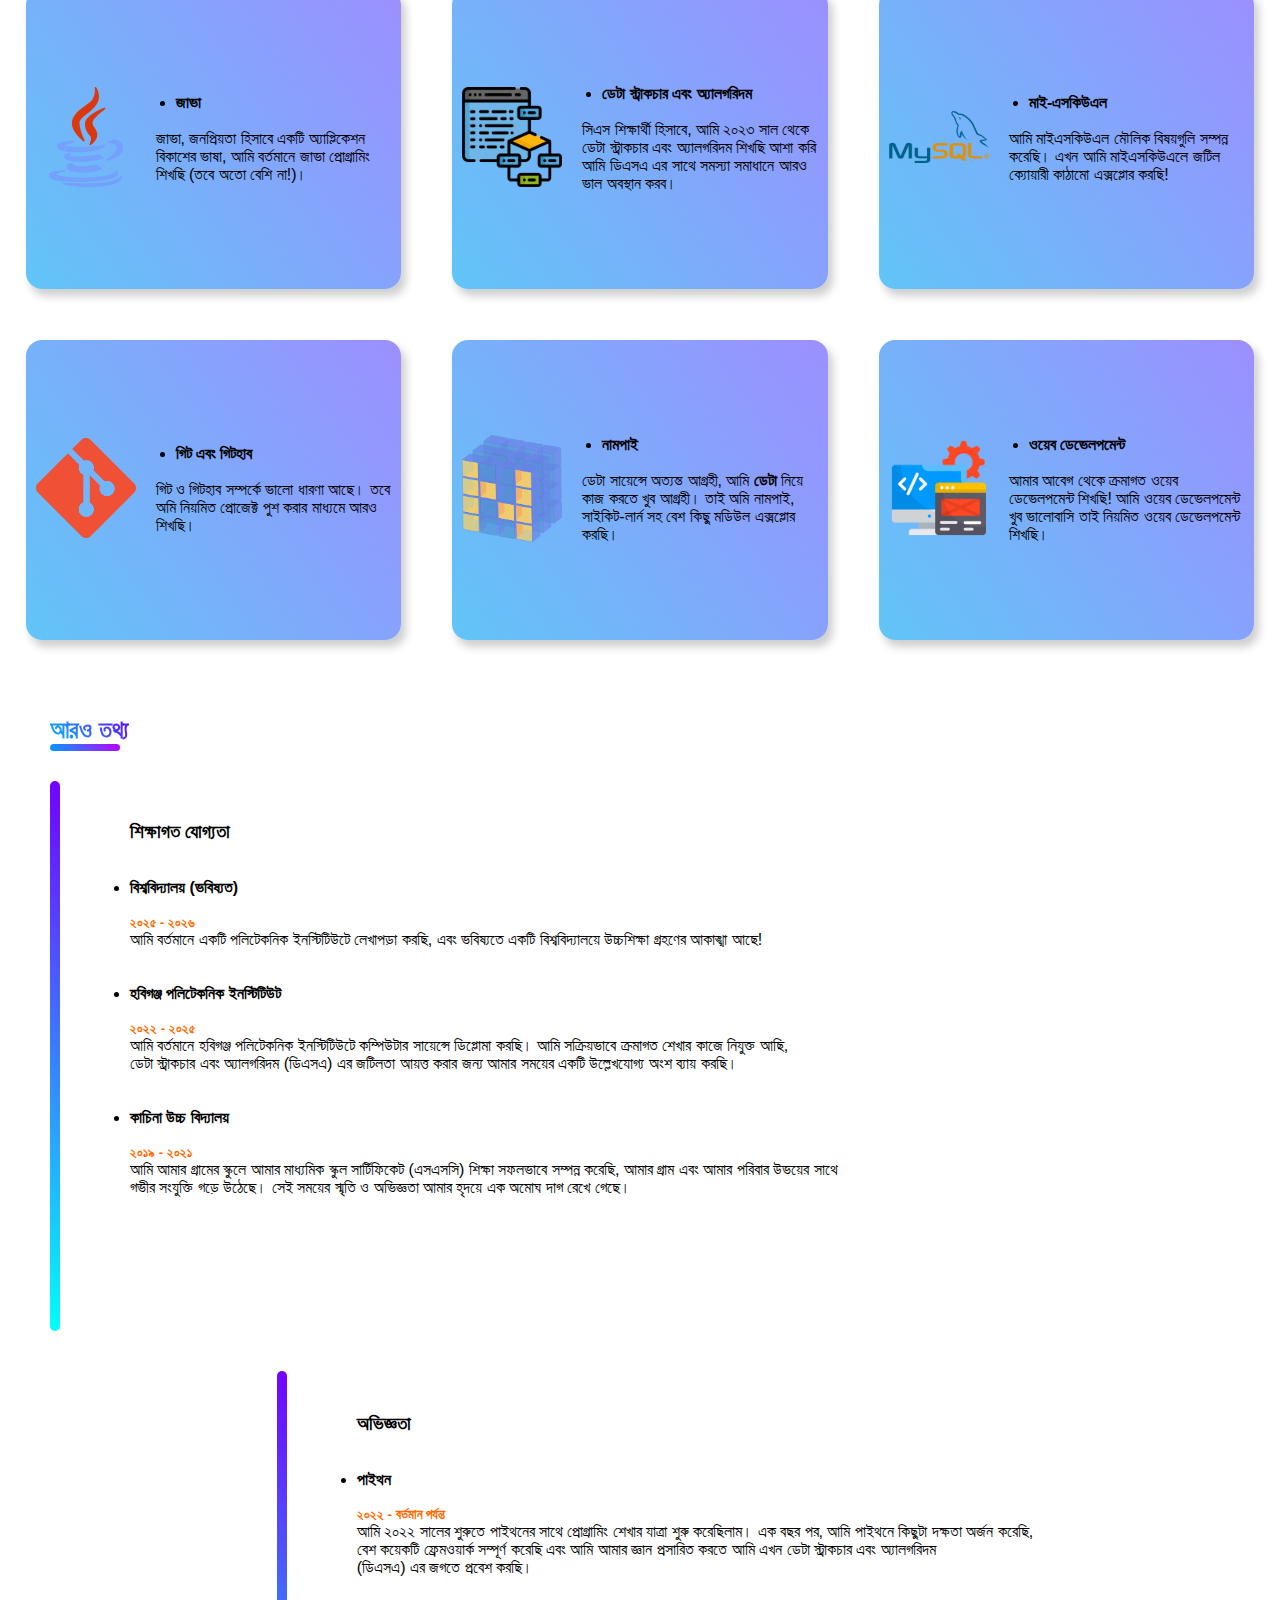
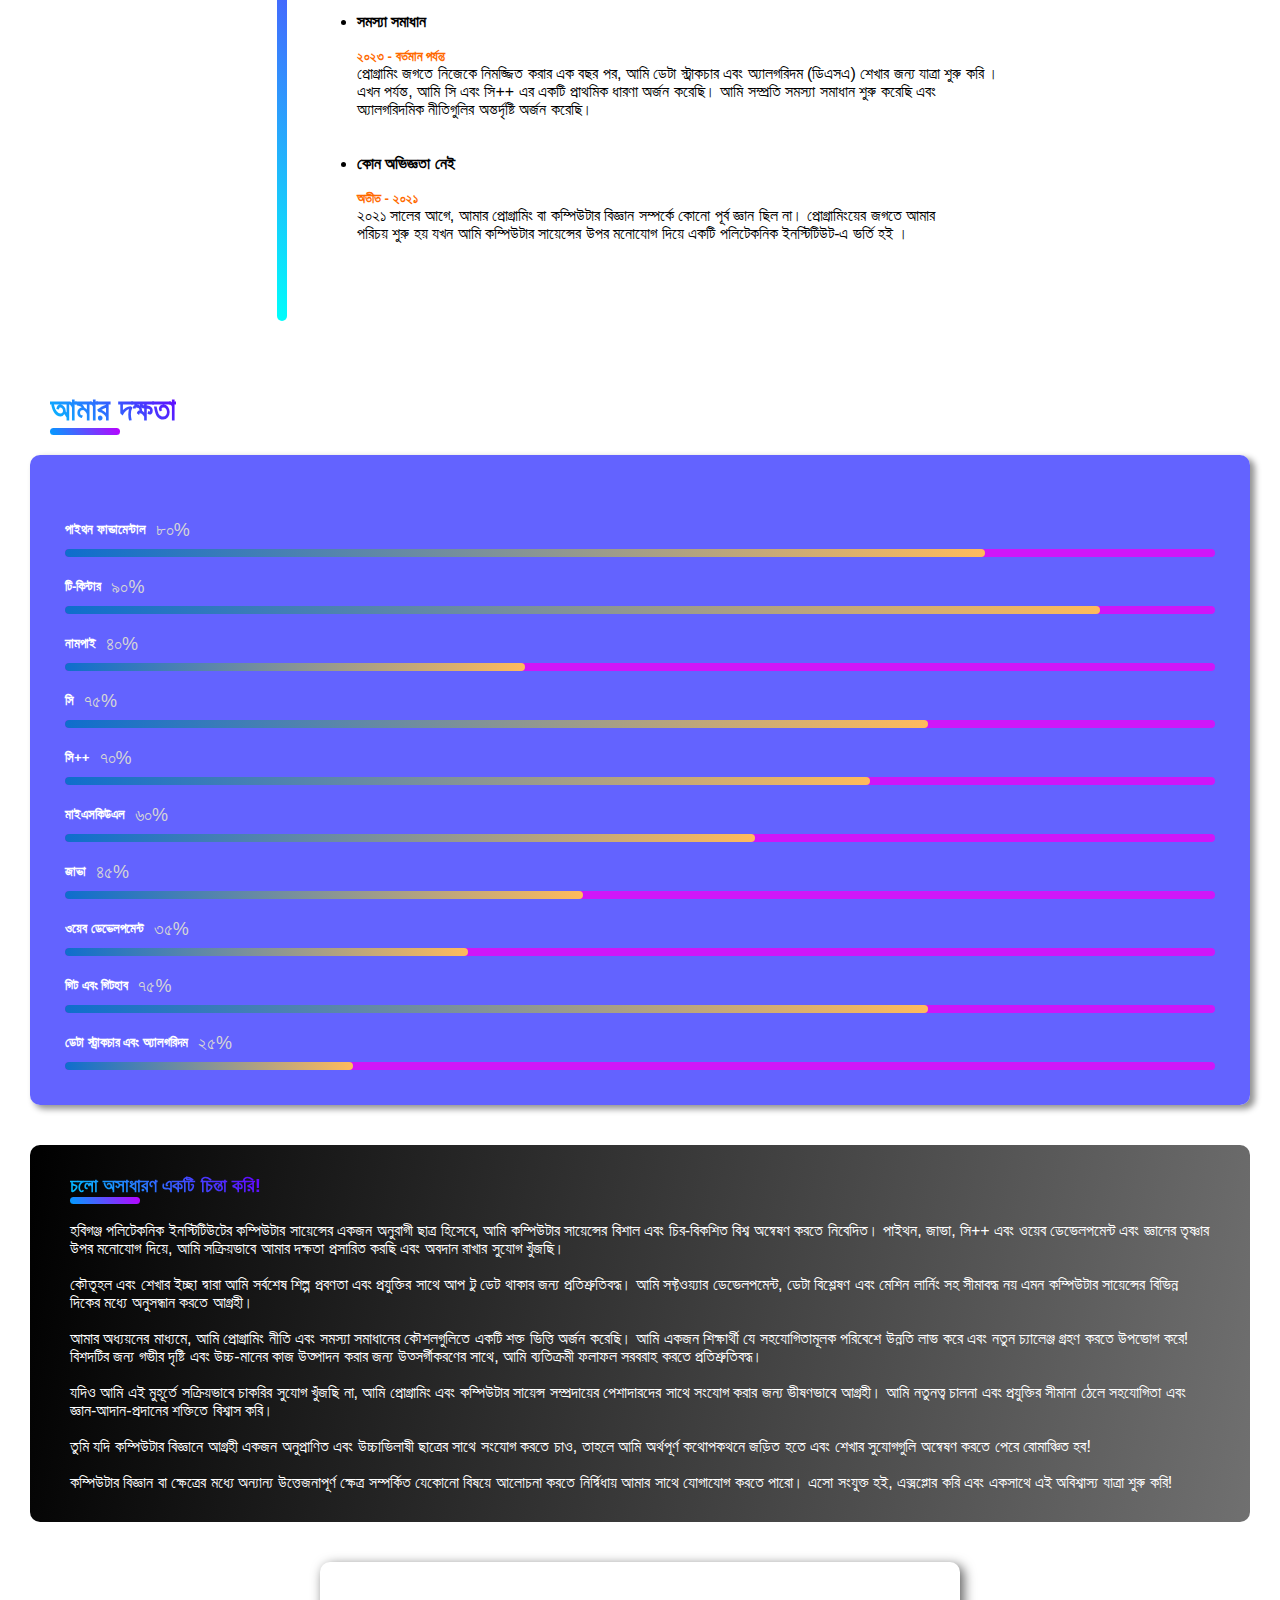
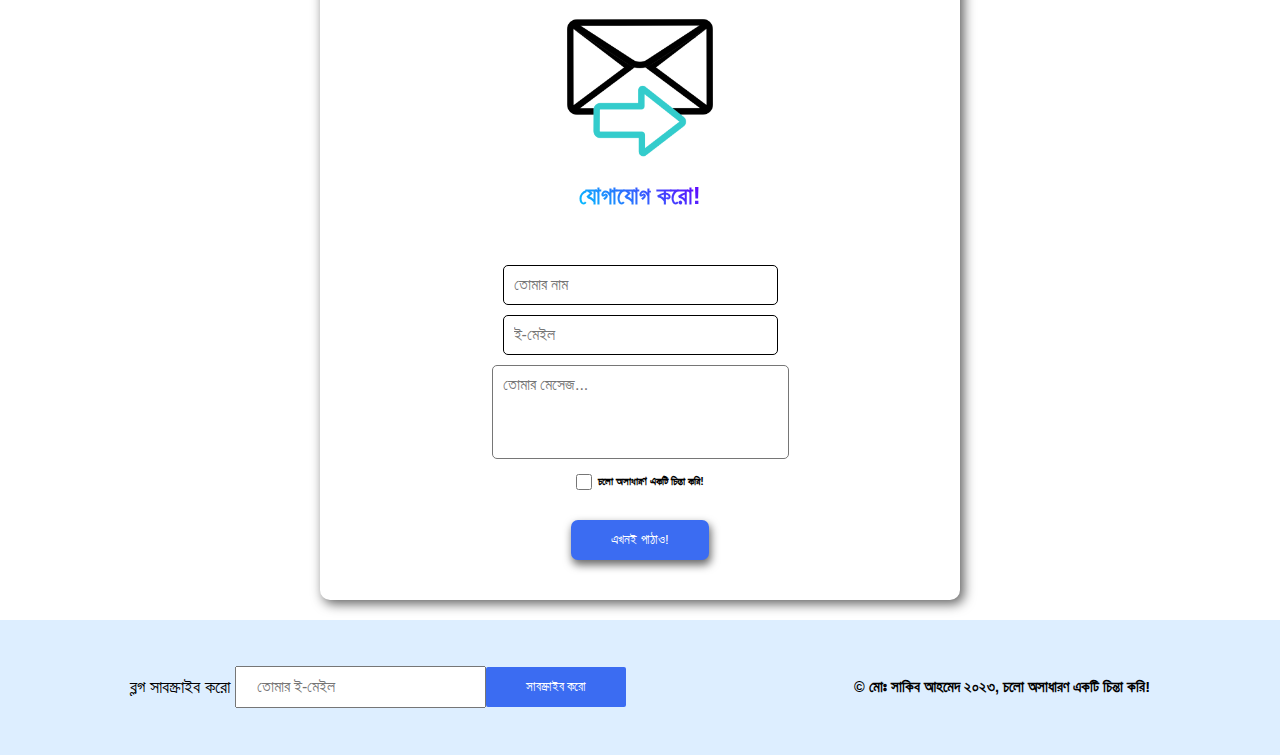
==== commit 9bad4d7a: "added gif ;" ====
--- a/index.html
+++ b/index.html
@@ -95,13 +95,13 @@
                 </p>
             </section>
             <div class="blog-box">
-                <h2>এক্সপ্লোর ব্লগ!</h2>
+                <h2><img class="gif" src="./Images/idea.gif" alt="."> এক্সপ্লোর ব্লগ!</h2>
                 <div class="blog-into">
                     <h5>সর্বশেষ প্রকাশিত <a class="normal-btn" href="./blog.html">এক্সপ্লোর করো &nbsp; <i
                                 class="fa-solid fa-arrow-right-long"></i> </a></h5>
 
                     <div class="flex-center">
-                        <img src="./Images/introbard.jpg" alt="blog image">
+                        <img id="blog-img" src="./Images/introbard.jpg" alt="blog image">
                     </div>
                     <h4>আপনি কি একজন ইনট্রোভার্ট?</h4> <br>
                     <p><b>যারা নিজেকে ইট্রোভার্ট দাবী করেন তারা নিজেকে একটু মিলিয়ে নেন। মিলে কিনা জানান!</b> <br>
@@ -109,8 +109,7 @@
                         সম্পর্কে
                         এমন অনুমান হওয়া যা তার সাথে পুরোপুরি মিলে যায়।<br>
                         <b>২.</b> মনে মনে কাল্পনিক বা বাস্তব কোনো চরিত্র সৃষ্টি করে সেগুলোর সাথে কথা বলা। <br> <a
-                            href="./blog.html" class="normal-btn">আরও দেখো &nbsp; <i
-                                class="fa-solid fa-arrow-right-long"></i> </a><br>
+                            href="./blog.html" class="normal-btn">আরও দেখো <img class="gif" src="./Images/fast-forward.gif" alt=""> </a><br>
                     </p>
                 </div>
 
--- a/style.css
+++ b/style.css
@@ -75,6 +75,12 @@
   box-shadow: 0.3rem 0.4rem 0.5rem rgb(207, 207, 207);
 }
 
+.gif{
+  height: 40px;
+  width: auto;
+  padding-top: 5px;
+}
+
 /* blog box styling  */
 .blog-box {
   height: auto;
@@ -89,7 +95,7 @@
   background-color: rgba(0, 0, 255, 0);
   font-weight: bolder;
   color: rgb(0, 255, 0);
-  border: 1px solid rgba(0, 0, 0, 0.35);
+  /* border: 1px solid rgba(0, 0, 0, 0.35); */
   border-radius: 10px;
   cursor: pointer;
 }
@@ -97,6 +103,11 @@
 .blog-box a:hover {
   background-color: #00b3ff00;
   transform: translate(10px);
+}
+
+.blog-box a img{
+  height: 30px;
+  padding-top: 10px;
 }
 
 .blog-box h2 {
@@ -114,7 +125,7 @@
   border-radius: 6px;
 }
 
-.blog-box img {
+#blog-img {
   width: 90%;
   height: auto;
 }
@@ -484,6 +495,7 @@
   margin-top: 20px;
   margin-bottom: 40px;
   border-radius: 7px;
+  box-shadow: 0.1rem 0.3rem 0.5rem rgb(107, 107, 107);
   transition: all 0.4s;
 }
 
